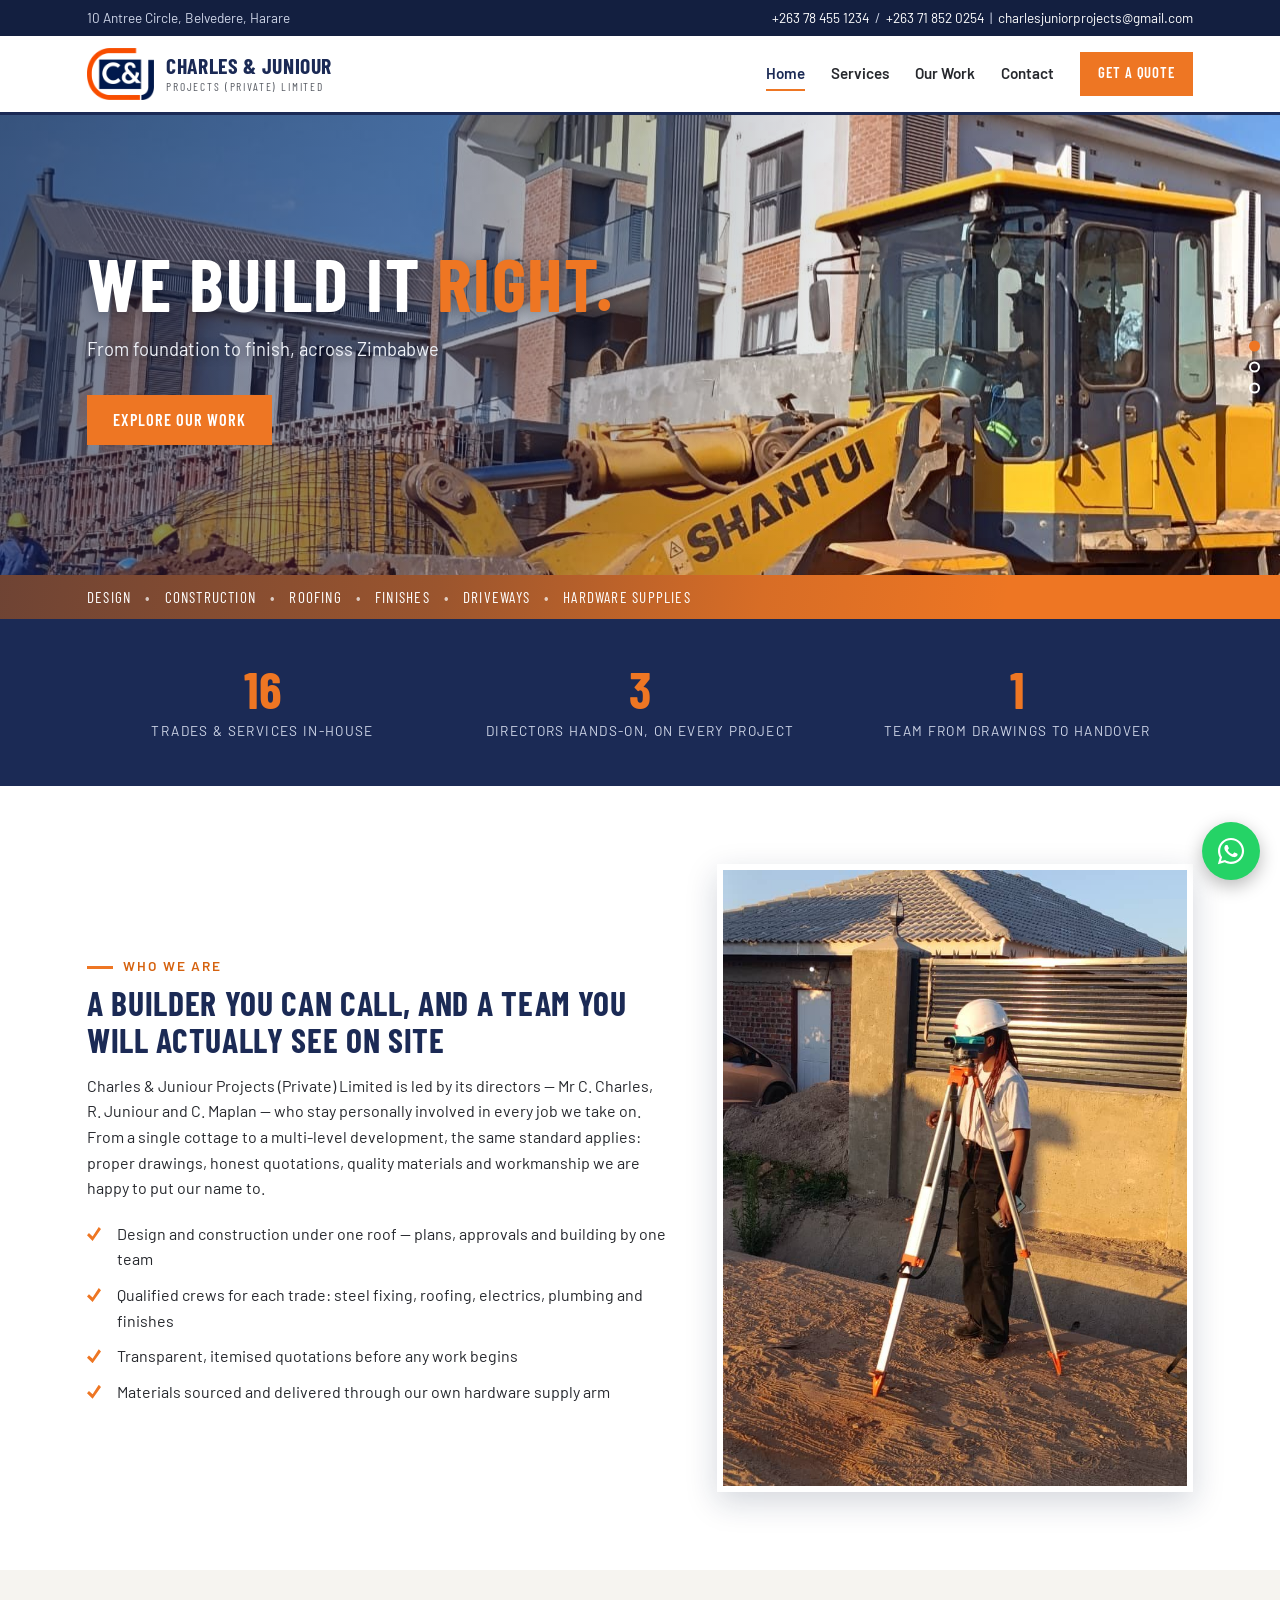
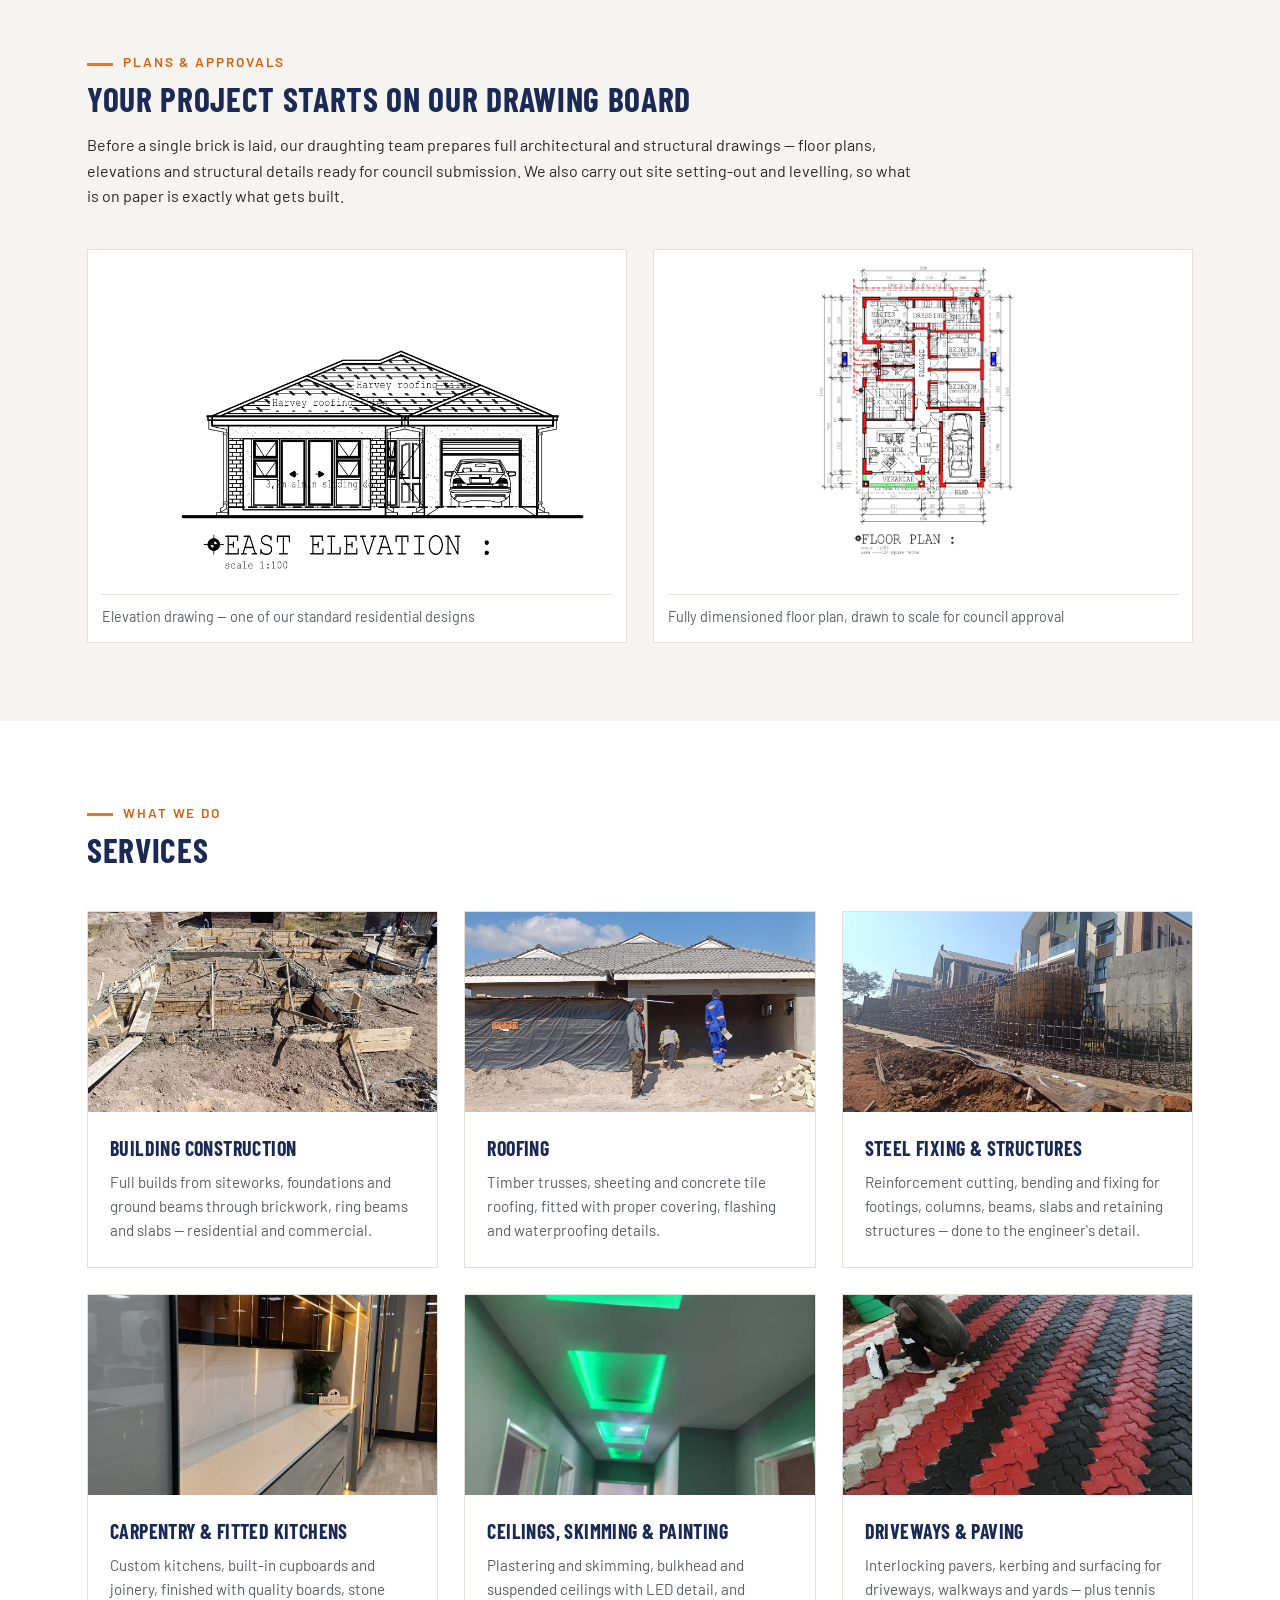
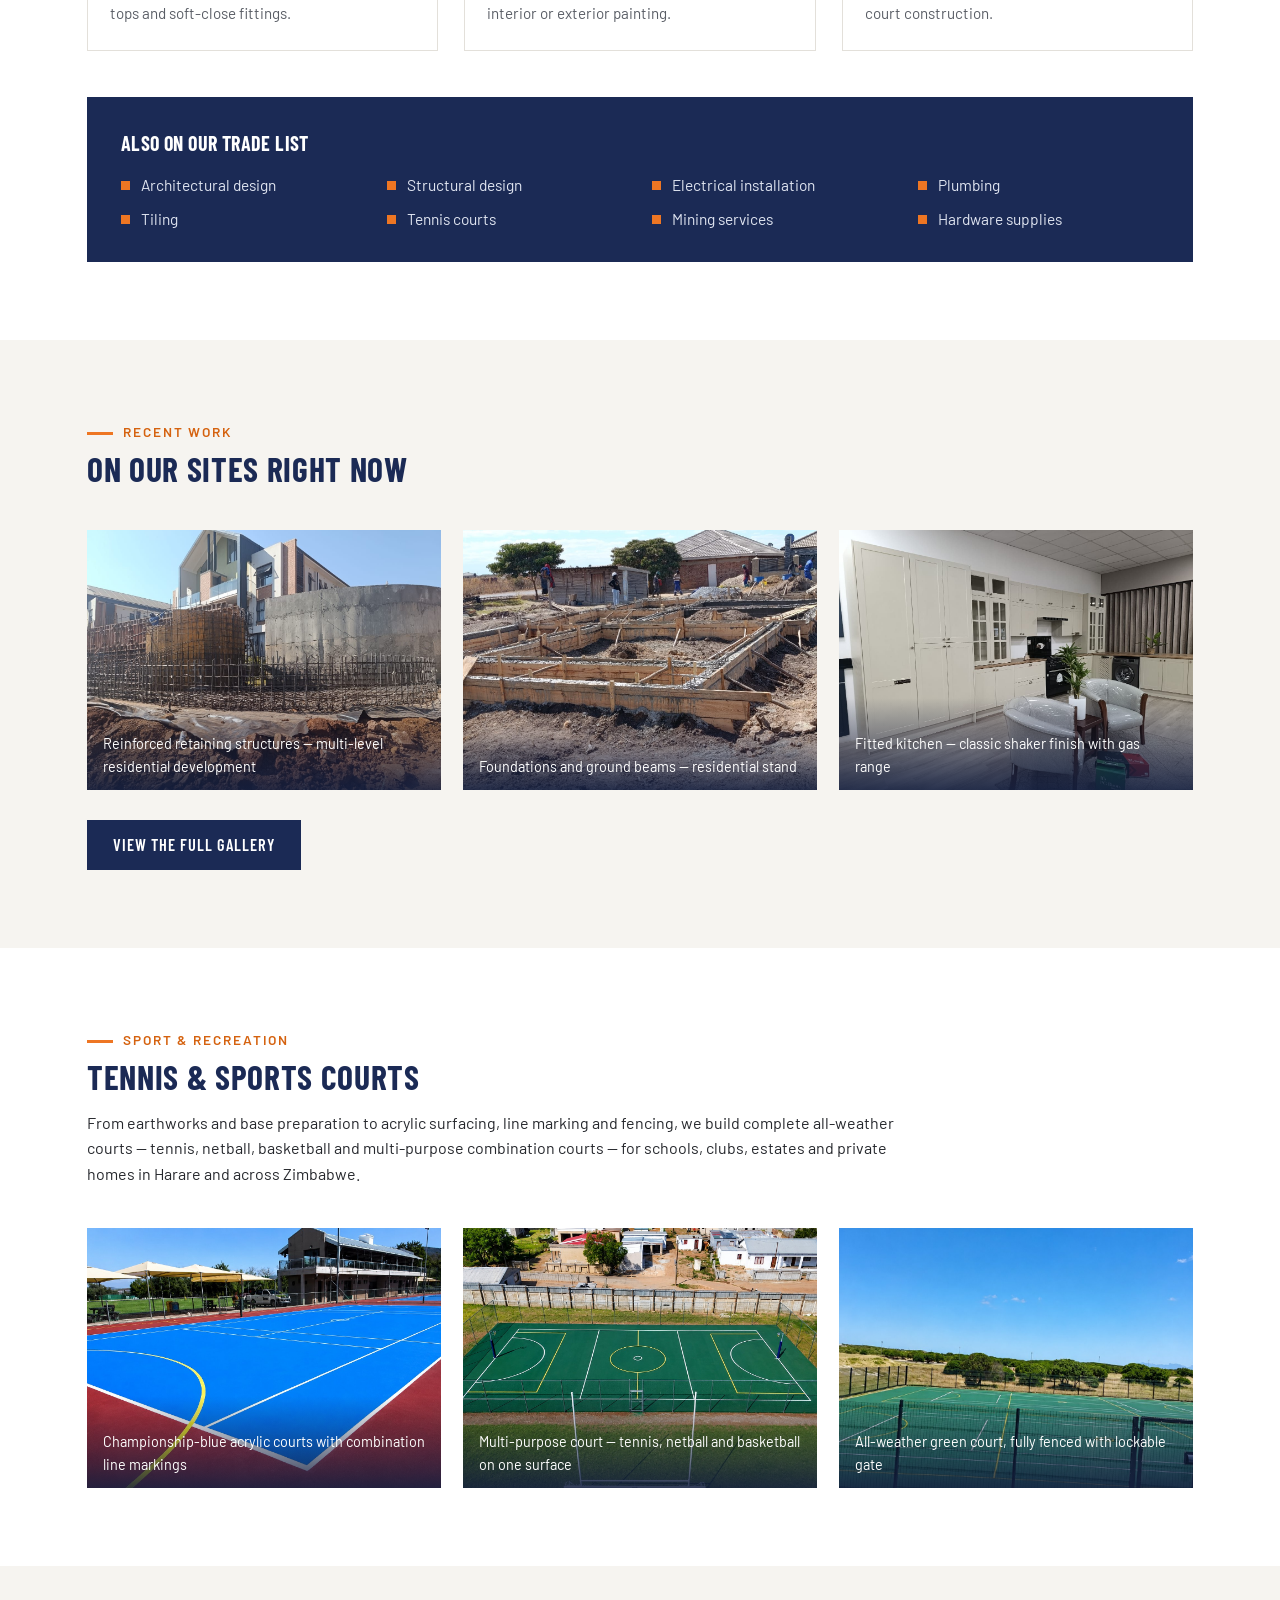
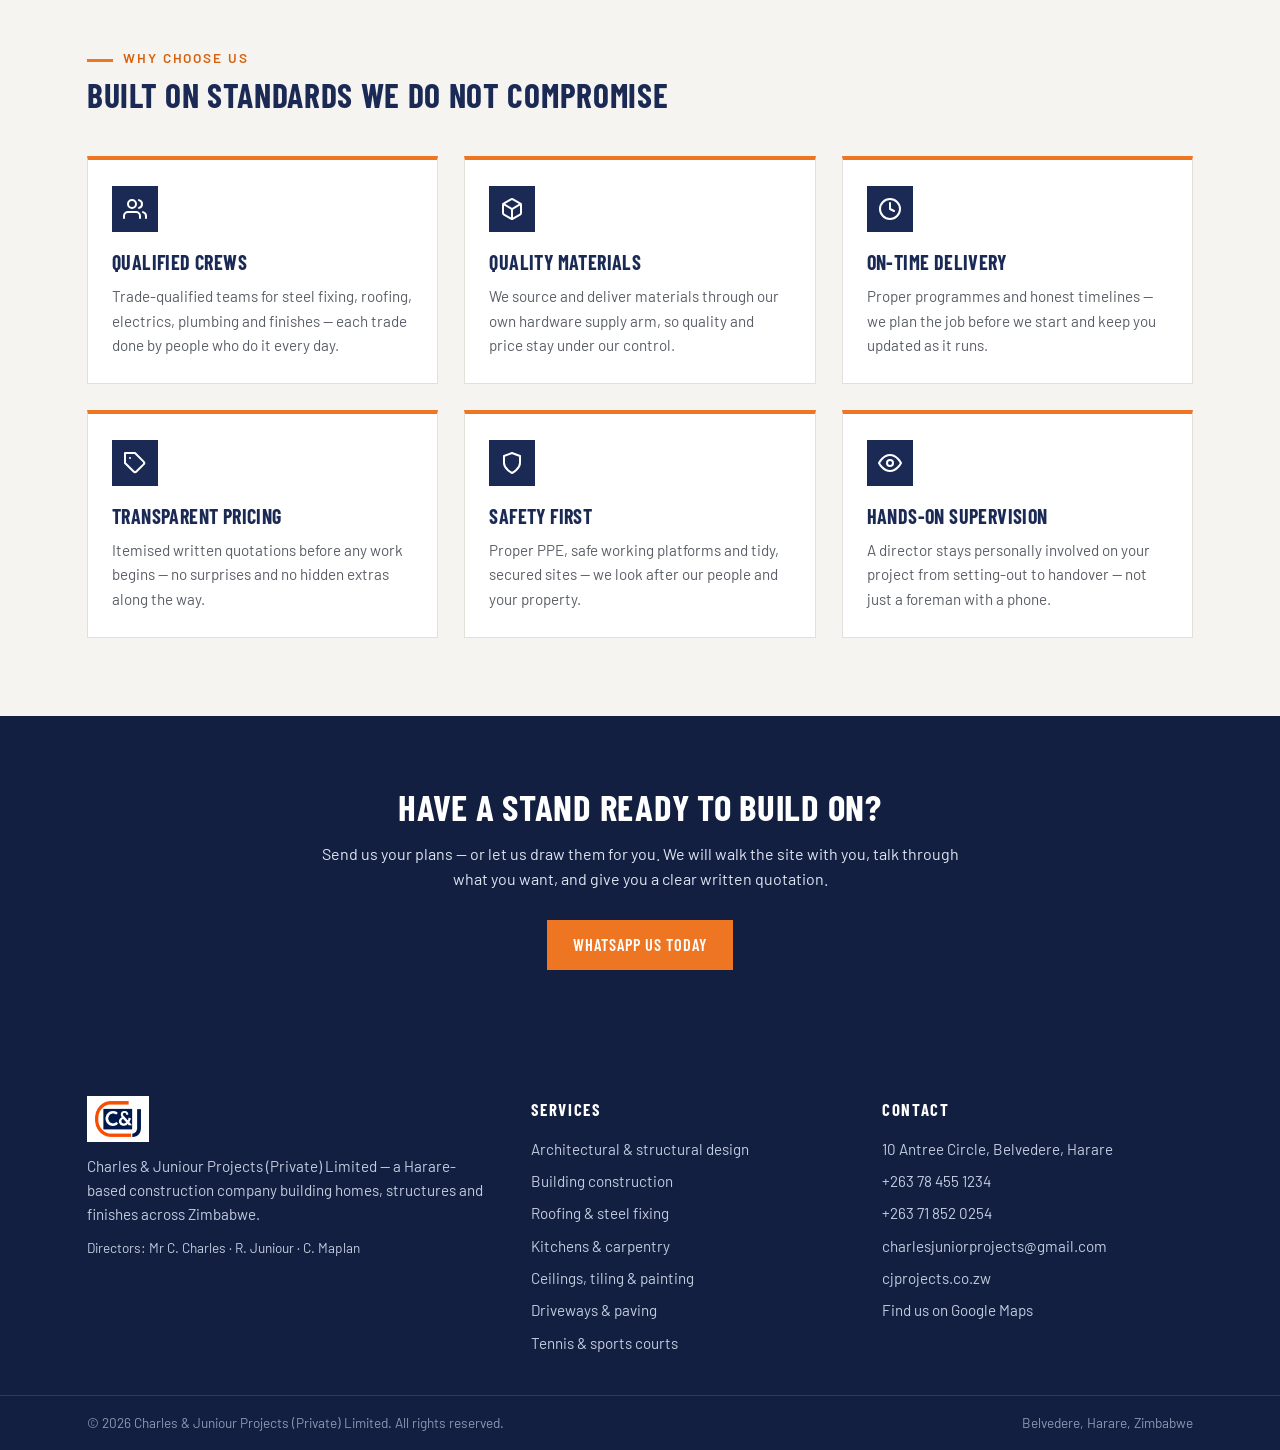
==== index.html @ 9cd9e240 "Slim down hero to Masimba-style layout Short bold headline, one tagline line and a single Explore bu" ====
<!DOCTYPE html>
<html lang="en">
<head>
<meta charset="UTF-8">
<meta name="viewport" content="width=device-width, initial-scale=1.0">
<title>Charles &amp; Juniour Projects (Pvt) Ltd | Construction Company in Harare, Zimbabwe</title>
<meta name="description" content="Charles & Juniour Projects (Private) Limited is a Harare-based construction company offering architectural & structural design, building construction, roofing, electrical, plumbing, carpentry, tiling, ceilings, driveways, tennis & sports court construction and hardware supplies across Zimbabwe.">
<link rel="icon" type="image/png" href="images/favicon.png">
<link rel="preconnect" href="https://fonts.googleapis.com">
<link rel="preconnect" href="https://fonts.gstatic.com" crossorigin>
<link href="https://fonts.googleapis.com/css2?family=Barlow:wght@400;500;600&family=Barlow+Condensed:wght@500;600;700&display=swap" rel="stylesheet">
<link rel="stylesheet" href="css/style.css">
</head>
<body>

<div class="topbar">
  <div class="wrap">
    <span class="adr">10 Antree Circle, Belvedere, Harare</span>
    <span>
      <a href="tel:+263784551234">+263 78 455 1234</a> &nbsp;/&nbsp;
      <a href="tel:+263718520254">+263 71 852 0254</a> &nbsp;|&nbsp;
      <a href="mailto:charlesjuniorprojects@gmail.com">charlesjuniorprojects@gmail.com</a>
    </span>
  </div>
</div>

<header class="site">
  <div class="wrap">
    <a class="brand" href="index.html">
      <img src="images/logo.png" alt="C&J Projects logo">
      <span class="name">
        <strong>Charles &amp; Juniour</strong>
        <small>Projects (Private) Limited</small>
      </span>
    </a>
    <button class="nav-toggle" aria-label="Open menu">&#9776;</button>
    <nav class="main">
      <a href="index.html" class="here">Home</a>
      <a href="index.html#services">Services</a>
      <a href="projects.html">Our Work</a>
      <a href="contact.html">Contact</a>
      <a class="btn solid" href="contact.html#quote">Get a Quote</a>
    </nav>
  </div>
</header>

<section class="hero">
  <div class="bg show" style="background-image:url('images/hero-site.jpg')"></div>
  <div class="bg" style="background-image:url('images/project-complex-2.jpg')"></div>
  <div class="bg" style="background-image:url('images/roofing-house.jpg')"></div>
  <div class="dots" aria-hidden="true"></div>
  <div class="wrap">
    <h1>We build it <em>right.</em></h1>
    <p class="lead">From foundation to finish, across Zimbabwe</p>
    <div class="actions">
      <a class="btn solid" href="projects.html">Explore Our Work</a>
    </div>
  </div>
  <div class="hero-strip">
    <div class="wrap">
      <span>Design</span><span>Construction</span><span>Roofing</span><span>Finishes</span><span>Driveways</span><span>Hardware Supplies</span>
    </div>
  </div>
</section>

<section class="stats">
  <div class="wrap">
    <div class="stat">
      <div class="num"><span data-count="16">0</span></div>
      <div class="lbl">Trades &amp; services in-house</div>
    </div>
    <div class="stat">
      <div class="num"><span data-count="3">0</span></div>
      <div class="lbl">Directors hands-on, on every project</div>
    </div>
    <div class="stat">
      <div class="num"><span data-count="1">0</span></div>
      <div class="lbl">Team from drawings to handover</div>
    </div>
  </div>
</section>

<section class="block" id="about">
  <div class="wrap two-col">
    <div>
      <span class="kicker">Who we are</span>
      <h2>A builder you can call, and a team you will actually see on site</h2>
      <p style="margin-top:14px">Charles &amp; Juniour Projects (Private) Limited is led by its directors —
      Mr C. Charles, R. Juniour and C. Maplan — who stay personally involved in every job we take on.
      From a single cottage to a multi-level development, the same standard applies: proper drawings,
      honest quotations, quality materials and workmanship we are happy to put our name to.</p>
      <ul class="checks">
        <li>Design and construction under one roof — plans, approvals and building by one team</li>
        <li>Qualified crews for each trade: steel fixing, roofing, electrics, plumbing and finishes</li>
        <li>Transparent, itemised quotations before any work begins</li>
        <li>Materials sourced and delivered through our own hardware supply arm</li>
      </ul>
    </div>
    <div class="pic">
      <img src="images/surveying.jpg" alt="Site setting-out and levelling with a dumpy level before construction begins">
    </div>
  </div>
</section>

<section class="block tint" id="design">
  <div class="wrap">
    <span class="kicker">Plans &amp; approvals</span>
    <h2>Your project starts on our drawing board</h2>
    <p style="max-width:52em;margin-top:14px">Before a single brick is laid, our draughting team prepares
    full architectural and structural drawings — floor plans, elevations and structural details ready
    for council submission. We also carry out site setting-out and levelling, so what is on paper is
    exactly what gets built.</p>
    <div class="drawings">
      <figure class="draw-card">
        <img src="images/drawing-elevation.png" alt="House elevation drawing by C&J Projects">
        <figcaption>Elevation drawing — one of our standard residential designs</figcaption>
      </figure>
      <figure class="draw-card">
        <img src="images/drawing-plan.png" alt="Dimensioned floor plan drawing by C&J Projects">
        <figcaption>Fully dimensioned floor plan, drawn to scale for council approval</figcaption>
      </figure>
    </div>
  </div>
</section>

<section class="block" id="services">
  <div class="wrap">
    <span class="kicker">What we do</span>
    <h2>Services</h2>
    <div class="svc-grid">
      <div class="svc">
        <img src="images/foundations-1.jpg" alt="Foundation formwork and ground beams on a residential stand">
        <div class="body">
          <h3>Building Construction</h3>
          <p>Full builds from siteworks, foundations and ground beams through brickwork, ring beams and slabs — residential and commercial.</p>
        </div>
      </div>
      <div class="svc">
        <img src="images/roofing-house.jpg" alt="Newly roofed house with concrete roof tiles">
        <div class="body">
          <h3>Roofing</h3>
          <p>Timber trusses, sheeting and concrete tile roofing, fitted with proper covering, flashing and waterproofing details.</p>
        </div>
      </div>
      <div class="svc">
        <img src="images/project-complex-1.jpg" alt="Reinforcement steel for retaining walls at a multi-level development">
        <div class="body">
          <h3>Steel Fixing &amp; Structures</h3>
          <p>Reinforcement cutting, bending and fixing for footings, columns, beams, slabs and retaining structures — done to the engineer's detail.</p>
        </div>
      </div>
      <div class="svc">
        <img src="images/kitchen-modern.jpg" alt="Modern fitted kitchen with stone countertops and LED lighting">
        <div class="body">
          <h3>Carpentry &amp; Fitted Kitchens</h3>
          <p>Custom kitchens, built-in cupboards and joinery, finished with quality boards, stone tops and soft-close fittings.</p>
        </div>
      </div>
      <div class="svc">
        <img src="images/ceiling-led.jpg" alt="Bulkhead ceiling with LED strip lighting">
        <div class="body">
          <h3>Ceilings, Skimming &amp; Painting</h3>
          <p>Plastering and skimming, bulkhead and suspended ceilings with LED detail, and interior or exterior painting.</p>
        </div>
      </div>
      <div class="svc">
        <img src="images/paving-driveway.jpg" alt="Interlocking paver driveway in red and charcoal">
        <div class="body">
          <h3>Driveways &amp; Paving</h3>
          <p>Interlocking pavers, kerbing and surfacing for driveways, walkways and yards — plus tennis court construction.</p>
        </div>
      </div>
    </div>

    <div class="trade-list">
      <h3>Also on our trade list</h3>
      <ul>
        <li>Architectural design</li>
        <li>Structural design</li>
        <li>Electrical installation</li>
        <li>Plumbing</li>
        <li>Tiling</li>
        <li>Tennis courts</li>
        <li>Mining services</li>
        <li>Hardware supplies</li>
      </ul>
    </div>
  </div>
</section>

<section class="block tint" id="work">
  <div class="wrap">
    <span class="kicker">Recent work</span>
    <h2>On our sites right now</h2>
    <div class="tiles">
      <figure class="tile">
        <img src="images/project-complex-2.jpg" alt="Reinforced structures at a multi-level residential development">
        <figcaption>Reinforced retaining structures — multi-level residential development</figcaption>
      </figure>
      <figure class="tile">
        <img src="images/foundations-2.jpg" alt="Foundation trenches and formwork on a housing stand">
        <figcaption>Foundations and ground beams — residential stand</figcaption>
      </figure>
      <figure class="tile">
        <img src="images/kitchen-classic.jpg" alt="Fitted kitchen in classic cream finish">
        <figcaption>Fitted kitchen — classic shaker finish with gas range</figcaption>
      </figure>
    </div>
    <p style="margin-top:30px"><a class="btn navy" href="projects.html">View the Full Gallery</a></p>
  </div>
</section>

<section class="block" id="courts">
  <div class="wrap">
    <span class="kicker">Sport &amp; recreation</span>
    <h2>Tennis &amp; Sports Courts</h2>
    <p style="max-width:52em;margin-top:14px">From earthworks and base preparation to acrylic surfacing,
    line marking and fencing, we build complete all-weather courts — tennis, netball, basketball and
    multi-purpose combination courts — for schools, clubs, estates and private homes in Harare and
    across Zimbabwe.</p>
    <div class="tiles">
      <figure class="tile">
        <img src="images/tennis-court-blue.jpg" alt="Blue acrylic tennis court with red surrounds and netball markings">
        <figcaption>Championship-blue acrylic courts with combination line markings</figcaption>
      </figure>
      <figure class="tile">
        <img src="images/tennis-court-aerial.jpg" alt="Aerial view of a fenced multi-purpose sports court">
        <figcaption>Multi-purpose court — tennis, netball and basketball on one surface</figcaption>
      </figure>
      <figure class="tile">
        <img src="images/tennis-court-fenced.jpg" alt="All-weather green sports court with perimeter fencing">
        <figcaption>All-weather green court, fully fenced with lockable gate</figcaption>
      </figure>
    </div>
  </div>
</section>

<section class="block tint" id="why">
  <div class="wrap">
    <span class="kicker">Why choose us</span>
    <h2>Built on standards we do not compromise</h2>
    <div class="why-grid">
      <div class="why">
        <div class="ico"><svg viewBox="0 0 24 24" aria-hidden="true"><path d="M17 21v-2a4 4 0 0 0-4-4H5a4 4 0 0 0-4 4v2"/><circle cx="9" cy="7" r="4"/><path d="M23 21v-2a4 4 0 0 0-3-3.87"/><path d="M16 3.13a4 4 0 0 1 0 7.75"/></svg></div>
        <h3>Qualified Crews</h3>
        <p>Trade-qualified teams for steel fixing, roofing, electrics, plumbing and finishes — each trade done by people who do it every day.</p>
      </div>
      <div class="why">
        <div class="ico"><svg viewBox="0 0 24 24" aria-hidden="true"><path d="M21 16V8a2 2 0 0 0-1-1.73l-7-4a2 2 0 0 0-2 0l-7 4A2 2 0 0 0 3 8v8a2 2 0 0 0 1 1.73l7 4a2 2 0 0 0 2 0l7-4A2 2 0 0 0 21 16z"/><polyline points="3.27 6.96 12 12.01 20.73 6.96"/><line x1="12" y1="22.08" x2="12" y2="12"/></svg></div>
        <h3>Quality Materials</h3>
        <p>We source and deliver materials through our own hardware supply arm, so quality and price stay under our control.</p>
      </div>
      <div class="why">
        <div class="ico"><svg viewBox="0 0 24 24" aria-hidden="true"><circle cx="12" cy="12" r="10"/><polyline points="12 6 12 12 16 14"/></svg></div>
        <h3>On-Time Delivery</h3>
        <p>Proper programmes and honest timelines — we plan the job before we start and keep you updated as it runs.</p>
      </div>
      <div class="why">
        <div class="ico"><svg viewBox="0 0 24 24" aria-hidden="true"><path d="M20.59 13.41l-7.17 7.17a2 2 0 0 1-2.83 0L2 12V2h10l8.59 8.59a2 2 0 0 1 0 2.82z"/><line x1="7" y1="7" x2="7.01" y2="7"/></svg></div>
        <h3>Transparent Pricing</h3>
        <p>Itemised written quotations before any work begins — no surprises and no hidden extras along the way.</p>
      </div>
      <div class="why">
        <div class="ico"><svg viewBox="0 0 24 24" aria-hidden="true"><path d="M12 22s8-4 8-10V5l-8-3-8 3v7c0 6 8 10 8 10z"/></svg></div>
        <h3>Safety First</h3>
        <p>Proper PPE, safe working platforms and tidy, secured sites — we look after our people and your property.</p>
      </div>
      <div class="why">
        <div class="ico"><svg viewBox="0 0 24 24" aria-hidden="true"><path d="M1 12s4-8 11-8 11 8 11 8-4 8-11 8-11-8-11-8z"/><circle cx="12" cy="12" r="3"/></svg></div>
        <h3>Hands-On Supervision</h3>
        <p>A director stays personally involved on your project from setting-out to handover — not just a foreman with a phone.</p>
      </div>
    </div>
  </div>
</section>

<section class="cta-band">
  <div class="wrap">
    <h2>Have a stand ready to build on?</h2>
    <p>Send us your plans — or let us draw them for you. We will walk the site with you,
    talk through what you want, and give you a clear written quotation.</p>
    <a class="btn solid" href="https://wa.me/263784551234?text=Hi%20C%26J%20Projects%2C%20I%20would%20like%20a%20quotation."
       target="_blank" rel="noopener">WhatsApp Us Today</a>
  </div>
</section>

<footer class="site">
  <div class="wrap foot-grid">
    <div class="foot-brand">
      <img src="images/logo.png" alt="C&J Projects logo">
      <p>Charles &amp; Juniour Projects (Private) Limited — a Harare-based construction
      company building homes, structures and finishes across Zimbabwe.</p>
      <p style="margin-top:10px;font-size:.85rem">Directors: Mr C. Charles &middot; R. Juniour &middot; C. Maplan</p>
    </div>
    <div>
      <h3>Services</h3>
      <ul>
        <li><a href="index.html#design">Architectural &amp; structural design</a></li>
        <li><a href="index.html#services">Building construction</a></li>
        <li><a href="index.html#services">Roofing &amp; steel fixing</a></li>
        <li><a href="index.html#services">Kitchens &amp; carpentry</a></li>
        <li><a href="index.html#services">Ceilings, tiling &amp; painting</a></li>
        <li><a href="index.html#services">Driveways &amp; paving</a></li>
        <li><a href="index.html#courts">Tennis &amp; sports courts</a></li>
      </ul>
    </div>
    <div>
      <h3>Contact</h3>
      <ul>
        <li>10 Antree Circle, Belvedere, Harare</li>
        <li><a href="tel:+263784551234">+263 78 455 1234</a></li>
        <li><a href="tel:+263718520254">+263 71 852 0254</a></li>
        <li><a href="mailto:charlesjuniorprojects@gmail.com">charlesjuniorprojects@gmail.com</a></li>
        <li><a href="https://cjprojects.co.zw">cjprojects.co.zw</a></li>
        <li><a href="https://maps.google.com/?q=10+Antree+Circle,+Belvedere,+Harare,+Zimbabwe" target="_blank" rel="noopener">Find us on Google Maps</a></li>
      </ul>
    </div>
  </div>
  <div class="foot-bottom">
    <div class="wrap">
      <span>&copy; <span id="year"></span> Charles &amp; Juniour Projects (Private) Limited. All rights reserved.</span>
      <span>Belvedere, Harare, Zimbabwe</span>
    </div>
  </div>
</footer>

<a class="wa-float" href="https://wa.me/263784551234?text=Hi%20C%26J%20Projects%2C%20I%20would%20like%20a%20quotation."
   target="_blank" rel="noopener" aria-label="Chat with us on WhatsApp">
  <svg viewBox="0 0 448 512" aria-hidden="true"><path d="M380.9 97.1C339 55.1 283.2 32 223.9 32c-122.4 0-222 99.6-222 222 0 39.1 10.2 77.3 29.6 111L0 480l117.7-30.9c32.4 17.7 68.9 27 106.1 27h.1c122.3 0 224.1-99.6 224.1-222 0-59.3-25.2-115-67.1-157zm-157 341.6c-33.2 0-65.7-8.9-94-25.7l-6.7-4-69.8 18.3L72 359.2l-4.4-7c-18.5-29.4-28.2-63.3-28.2-98.2 0-101.7 82.8-184.5 184.6-184.5 49.3 0 95.6 19.2 130.4 54.1 34.8 34.9 56.2 81.2 56.1 130.5 0 101.8-84.9 184.6-186.6 184.6zm101.2-138.2c-5.5-2.8-32.8-16.2-37.9-18-5.1-1.9-8.8-2.8-12.5 2.8-3.7 5.6-14.3 18-17.6 21.8-3.2 3.7-6.5 4.2-12 1.4-32.6-16.3-54-29.1-75.5-66-5.7-9.8 5.7-9.1 16.3-30.3 1.8-3.7.9-6.9-.5-9.7-1.4-2.8-12.5-30.1-17.1-41.2-4.5-10.8-9.1-9.3-12.5-9.5-3.2-.2-6.9-.2-10.6-.2-3.7 0-9.7 1.4-14.8 6.9-5.1 5.6-19.4 19-19.4 46.3 0 27.3 19.9 53.7 22.6 57.4 2.8 3.7 39.1 59.7 94.8 83.8 35.2 15.2 49 16.5 66.6 13.9 10.7-1.6 32.8-13.4 37.4-26.4 4.6-13 4.6-24.1 3.2-26.4-1.3-2.5-5-3.9-10.5-6.6z"/></svg>
</a>

<script src="js/main.js"></script>
</body>
</html>
---- css/style.css ----
/* Charles & Juniour Projects (Pvt) Ltd — cjprojects.co.zw */

:root {
  --navy: #1b2a55;
  --navy-dark: #131f40;
  --orange: #ee7623;
  --orange-dark: #d5620f;
  --paper: #f6f4f0;
  --ink: #26282d;
  --ink-soft: #5a5e66;
  --line: #e3e0da;
}

* { margin: 0; padding: 0; box-sizing: border-box; }

html { scroll-behavior: smooth; }

body {
  font-family: "Barlow", "Segoe UI", Arial, sans-serif;
  color: var(--ink);
  background: #fff;
  line-height: 1.6;
}

img { max-width: 100%; display: block; }

a { color: inherit; }

.wrap {
  max-width: 1150px;
  margin: 0 auto;
  padding: 0 22px;
}

h1, h2, h3, .btn {
  font-family: "Barlow Condensed", "Barlow", "Arial Narrow", sans-serif;
  text-transform: uppercase;
  letter-spacing: .02em;
}

h2 { font-size: 2.1rem; color: var(--navy); line-height: 1.1; }
h3 { font-size: 1.25rem; color: var(--navy); }

.kicker {
  display: inline-block;
  font-size: .85rem;
  font-weight: 600;
  letter-spacing: .14em;
  text-transform: uppercase;
  color: var(--orange-dark);
  margin-bottom: .5rem;
}

.kicker::before {
  content: "";
  display: inline-block;
  width: 26px;
  height: 3px;
  background: var(--orange);
  margin-right: 10px;
  vertical-align: middle;
}

/* ---------- top bar ---------- */
.topbar {
  background: var(--navy-dark);
  color: #cfd6e8;
  font-size: .85rem;
  padding: 7px 0;
}

.topbar .wrap {
  display: flex;
  flex-wrap: wrap;
  gap: 6px 26px;
  justify-content: space-between;
}

.topbar a { color: #fff; text-decoration: none; }
.topbar a:hover { color: var(--orange); }
.topbar span { white-space: nowrap; }

/* ---------- header ---------- */
header.site {
  background: #fff;
  border-bottom: 3px solid var(--navy);
  position: sticky;
  top: 0;
  z-index: 50;
}

header.site .wrap {
  display: flex;
  align-items: center;
  gap: 18px;
  padding-top: 12px;
  padding-bottom: 12px;
}

.brand {
  display: flex;
  align-items: center;
  gap: 12px;
  text-decoration: none;
  margin-right: auto;
}

.brand img { height: 52px; width: auto; }

.brand .name {
  font-family: "Barlow Condensed", sans-serif;
  line-height: 1.05;
}

.brand .name strong {
  display: block;
  font-size: 1.35rem;
  letter-spacing: .03em;
  color: var(--navy);
  text-transform: uppercase;
}

.brand .name small {
  font-size: .72rem;
  letter-spacing: .16em;
  color: var(--ink-soft);
  text-transform: uppercase;
}

nav.main { display: flex; align-items: center; gap: 26px; }

nav.main a {
  text-decoration: none;
  font-weight: 600;
  font-size: .95rem;
  color: var(--ink);
  padding: 4px 0;
  border-bottom: 2px solid transparent;
}

nav.main a:hover, nav.main a.here {
  color: var(--navy);
  border-bottom-color: var(--orange);
}

.nav-toggle {
  display: none;
  background: none;
  border: 2px solid var(--navy);
  border-radius: 4px;
  padding: 6px 10px;
  font-size: 1.1rem;
  color: var(--navy);
  cursor: pointer;
}

/* ---------- buttons ---------- */
.btn {
  display: inline-block;
  padding: 12px 26px;
  font-size: 1.02rem;
  font-weight: 600;
  letter-spacing: .06em;
  text-decoration: none;
  border: none;
  cursor: pointer;
}

.btn.solid { background: var(--orange); color: #fff; }
.btn.solid:hover { background: var(--orange-dark); }

.btn.ghost {
  background: transparent;
  color: #fff;
  border: 2px solid rgba(255, 255, 255, .75);
}

.btn.ghost:hover { border-color: var(--orange); color: var(--orange); }

.btn.navy { background: var(--navy); color: #fff; }
.btn.navy:hover { background: var(--navy-dark); }

nav.main .btn { padding: 9px 18px; font-size: .92rem; }

/* ---------- hero ---------- */
.hero {
  position: relative;
  color: #fff;
  background: var(--navy-dark);
}

.hero .bg {
  position: absolute;
  inset: 0;
  background-size: cover;
  background-position: center 35%;
  opacity: 0;
  transition: opacity 1.2s ease;
}

.hero .bg.show { opacity: 1; }

/* light diagonal shade behind the text only — photos stay bright and clear */
.hero::after {
  content: "";
  position: absolute;
  inset: 0;
  background: linear-gradient(100deg,
    rgba(19, 31, 64, .62) 0%,
    rgba(19, 31, 64, .38) 38%,
    rgba(19, 31, 64, .1) 62%,
    rgba(19, 31, 64, 0) 80%);
  z-index: 1;
}

.hero .wrap { z-index: 2; }

.hero .dots {
  position: absolute;
  right: 20px;
  top: 50%;
  transform: translateY(-50%);
  display: flex;
  flex-direction: column;
  gap: 10px;
  z-index: 2;
}

.hero .dots button {
  width: 11px;
  height: 11px;
  border-radius: 50%;
  border: 2px solid #fff;
  background: transparent;
  cursor: pointer;
  padding: 0;
}

.hero .dots button.on { background: var(--orange); border-color: var(--orange); }

.hero .wrap {
  position: relative;
  padding-top: 130px;
  padding-bottom: 130px;
  max-width: 1150px;
}

.hero h1 {
  font-size: clamp(2.9rem, 6.5vw, 4.6rem);
  line-height: 1.04;
  max-width: 11em;
  text-shadow: 0 2px 14px rgba(10, 15, 30, .45);
}

.hero h1 em {
  font-style: normal;
  color: var(--orange);
}

.hero p.lead {
  margin: 14px 0 30px;
  max-width: 34em;
  font-size: 1.15rem;
  color: #eef1f8;
  text-shadow: 0 1px 10px rgba(10, 15, 30, .55);
}

.hero .actions { display: flex; flex-wrap: wrap; gap: 14px; }

.hero-strip {
  position: relative;
  background: var(--orange);
  color: #fff;
  font-family: "Barlow Condensed", sans-serif;
  text-transform: uppercase;
  letter-spacing: .08em;
  font-size: .95rem;
}

.hero-strip .wrap {
  display: flex;
  flex-wrap: wrap;
  gap: 4px 0;
  padding-top: 10px;
  padding-bottom: 10px;
}

.hero-strip span { white-space: nowrap; }

.hero-strip span + span::before {
  content: "•";
  margin: 0 14px;
  opacity: .7;
}

/* ---------- sections ---------- */
section.block { padding: 78px 0; }
section.block.tint { background: var(--paper); }

.two-col {
  display: grid;
  grid-template-columns: 1.1fr .9fr;
  gap: 48px;
  align-items: center;
}

.two-col .pic img {
  width: 100%;
  height: 100%;
  object-fit: cover;
  border: 6px solid #fff;
  box-shadow: 0 10px 30px rgba(19, 31, 64, .18);
}

.checks {
  list-style: none;
  margin-top: 20px;
  display: grid;
  gap: 10px;
}

.checks li { padding-left: 30px; position: relative; }

.checks li::before {
  content: "";
  position: absolute;
  left: 0;
  top: .38em;
  width: 14px;
  height: 14px;
  background: var(--orange);
  clip-path: polygon(14% 44%, 0 60%, 40% 100%, 100% 16%, 84% 0, 40% 68%);
}

/* stats band */
.stats {
  background: var(--navy);
  color: #fff;
  padding: 44px 0;
}

.stats .wrap {
  display: grid;
  grid-template-columns: repeat(3, 1fr);
  gap: 26px;
  text-align: center;
}

.stat .num {
  font-family: "Barlow Condensed", sans-serif;
  font-size: 3.2rem;
  font-weight: 700;
  color: var(--orange);
  line-height: 1;
}

.stat .lbl {
  margin-top: 6px;
  text-transform: uppercase;
  letter-spacing: .1em;
  font-size: .85rem;
  color: #cfd6e8;
}

/* FAQ */
.faq { max-width: 760px; margin-top: 36px; }

.faq details {
  background: #fff;
  border: 1px solid var(--line);
  border-left: 4px solid var(--orange);
  margin-bottom: 12px;
  padding: 16px 20px;
}

.faq summary {
  font-family: "Barlow Condensed", sans-serif;
  font-size: 1.15rem;
  font-weight: 600;
  text-transform: uppercase;
  letter-spacing: .03em;
  color: var(--navy);
  cursor: pointer;
}

.faq details p { margin-top: 10px; color: var(--ink-soft); }

/* design / drawings */
.drawings {
  display: grid;
  grid-template-columns: 1fr 1fr;
  gap: 26px;
  margin-top: 40px;
  align-items: start;
}

.draw-card {
  background: #fff;
  border: 1px solid var(--line);
  padding: 14px;
}

.draw-card img { width: 100%; height: 320px; object-fit: contain; }

.draw-card figcaption {
  padding-top: 10px;
  font-size: .9rem;
  color: var(--ink-soft);
  border-top: 1px solid var(--line);
  margin-top: 10px;
}

/* services */
.svc-grid {
  display: grid;
  grid-template-columns: repeat(3, 1fr);
  gap: 26px;
  margin-top: 42px;
}

.svc {
  background: #fff;
  border: 1px solid var(--line);
  display: flex;
  flex-direction: column;
}

.svc img { height: 200px; object-fit: cover; width: 100%; }

.svc .body { padding: 20px 22px 24px; }

.svc p { font-size: .95rem; color: var(--ink-soft); margin-top: 6px; }

.trade-list {
  margin-top: 46px;
  background: var(--navy);
  color: #fff;
  padding: 30px 34px;
}

.trade-list h3 { color: #fff; margin-bottom: 14px; }

.trade-list ul {
  list-style: none;
  display: grid;
  grid-template-columns: repeat(4, 1fr);
  gap: 10px 24px;
  font-size: .97rem;
}

.trade-list li { padding-left: 20px; position: relative; color: #dfe4f0; }

.trade-list li::before {
  content: "";
  position: absolute;
  left: 0;
  top: .52em;
  width: 9px;
  height: 9px;
  background: var(--orange);
}

/* project tiles */
.tiles {
  display: grid;
  grid-template-columns: repeat(3, 1fr);
  gap: 22px;
  margin-top: 42px;
}

.tile {
  position: relative;
  overflow: hidden;
  border: none;
  padding: 0;
  background: var(--navy);
  cursor: pointer;
}

.tile img {
  width: 100%;
  height: 260px;
  object-fit: cover;
  transition: transform .35s ease, opacity .35s ease;
}

.tile:hover img { transform: scale(1.05); opacity: .82; }

.tile figcaption, .tile .cap {
  position: absolute;
  left: 0;
  right: 0;
  bottom: 0;
  padding: 34px 16px 12px;
  background: linear-gradient(transparent, rgba(19, 31, 64, .88));
  color: #fff;
  font-size: .9rem;
  text-align: left;
}

/* filter buttons */
.filters {
  display: flex;
  flex-wrap: wrap;
  gap: 10px;
  margin-top: 30px;
}

.filters button {
  font-family: "Barlow Condensed", sans-serif;
  text-transform: uppercase;
  letter-spacing: .06em;
  font-size: .95rem;
  font-weight: 600;
  padding: 8px 18px;
  background: #fff;
  color: var(--navy);
  border: 1px solid var(--line);
  cursor: pointer;
}

.filters button:hover { border-color: var(--orange); color: var(--orange-dark); }

.filters button.on {
  background: var(--navy);
  color: #fff;
  border-color: var(--navy);
}

/* why choose us */
.why-grid {
  display: grid;
  grid-template-columns: repeat(3, 1fr);
  gap: 26px;
  margin-top: 42px;
}

.why {
  background: #fff;
  border: 1px solid var(--line);
  border-top: 4px solid var(--orange);
  padding: 26px 24px;
}

.why .ico {
  width: 46px;
  height: 46px;
  background: var(--navy);
  display: flex;
  align-items: center;
  justify-content: center;
  margin-bottom: 14px;
}

.why .ico svg {
  width: 24px;
  height: 24px;
  stroke: #fff;
  fill: none;
  stroke-width: 2;
  stroke-linecap: round;
  stroke-linejoin: round;
}

.why p { font-size: .95rem; color: var(--ink-soft); margin-top: 6px; }

/* floating WhatsApp button */
.wa-float {
  position: fixed;
  right: 20px;
  bottom: 20px;
  width: 58px;
  height: 58px;
  border-radius: 50%;
  background: #25d366;
  display: flex;
  align-items: center;
  justify-content: center;
  box-shadow: 0 6px 18px rgba(0, 0, 0, .28);
  z-index: 90;
  transition: transform .2s ease, box-shadow .2s ease;
}

.wa-float:hover { transform: scale(1.08); box-shadow: 0 8px 22px rgba(0, 0, 0, .34); }

.wa-float svg { width: 30px; height: 30px; fill: #fff; }

/* CTA band */
.cta-band {
  background: linear-gradient(rgba(19, 31, 64, .85), rgba(19, 31, 64, .85)) center/cover;
  background-color: var(--navy-dark);
  color: #fff;
  text-align: center;
  padding: 70px 0;
}

.cta-band h2 { color: #fff; font-size: 2.3rem; }

.cta-band p { max-width: 40em; margin: 14px auto 28px; color: #dfe4f0; }

/* ---------- contact page ---------- */
.contact-grid {
  display: grid;
  grid-template-columns: repeat(3, 1fr);
  gap: 22px;
  margin-top: 40px;
}

.c-card {
  background: #fff;
  border: 1px solid var(--line);
  border-top: 4px solid var(--orange);
  padding: 24px;
}

.c-card p { margin-top: 6px; color: var(--ink-soft); font-size: .96rem; }

.c-card a { color: var(--navy); font-weight: 600; text-decoration: none; }
.c-card a:hover { color: var(--orange-dark); }

.contact-split {
  display: grid;
  grid-template-columns: 1fr 1fr;
  gap: 40px;
  margin-top: 50px;
  align-items: start;
}

.map-box iframe {
  width: 100%;
  height: 100%;
  min-height: 420px;
  border: 0;
  filter: saturate(.9);
}

form.quote {
  background: #fff;
  border: 1px solid var(--line);
  padding: 28px;
}

form.quote label {
  display: block;
  font-weight: 600;
  font-size: .92rem;
  margin: 16px 0 5px;
  color: var(--navy);
}

form.quote input, form.quote select, form.quote textarea {
  width: 100%;
  padding: 11px 12px;
  border: 1px solid #cfcac2;
  font: inherit;
  background: var(--paper);
}

form.quote input:focus, form.quote select:focus, form.quote textarea:focus {
  outline: 2px solid var(--orange);
  border-color: var(--orange);
}

form.quote .btn { margin-top: 22px; width: 100%; }

form.quote .note { font-size: .85rem; color: var(--ink-soft); margin-top: 10px; }

/* ---------- footer ---------- */
footer.site {
  background: var(--navy-dark);
  color: #c3cbde;
  padding: 56px 0 0;
  font-size: .95rem;
}

.foot-grid {
  display: grid;
  grid-template-columns: 1.3fr 1fr 1fr;
  gap: 40px;
  padding-bottom: 40px;
}

footer.site h3 {
  color: #fff;
  font-size: 1.05rem;
  letter-spacing: .1em;
  margin-bottom: 14px;
}

footer.site a { color: #c3cbde; text-decoration: none; }
footer.site a:hover { color: var(--orange); }

footer.site ul { list-style: none; display: grid; gap: 8px; }

.foot-brand img { height: 46px; margin-bottom: 12px; background: #fff; padding: 5px 8px; }

.foot-bottom {
  border-top: 1px solid rgba(255, 255, 255, .12);
  padding: 16px 0;
  font-size: .85rem;
  color: #8d97b0;
}

.foot-bottom .wrap {
  display: flex;
  flex-wrap: wrap;
  gap: 6px 20px;
  justify-content: space-between;
}

/* ---------- lightbox ---------- */
.lightbox {
  position: fixed;
  inset: 0;
  background: rgba(10, 15, 30, .92);
  display: none;
  align-items: center;
  justify-content: center;
  z-index: 100;
  padding: 30px;
  flex-direction: column;
  gap: 14px;
}

.lightbox.open { display: flex; }

.lightbox img {
  max-height: 82vh;
  max-width: 92vw;
  border: 4px solid #fff;
}

.lightbox .lb-cap { color: #dfe4f0; font-size: .95rem; }

.lightbox .lb-close {
  position: absolute;
  top: 18px;
  right: 24px;
  background: none;
  border: none;
  color: #fff;
  font-size: 2.2rem;
  cursor: pointer;
  line-height: 1;
}

/* page banner (inner pages) */
.page-banner {
  background: var(--navy);
  color: #fff;
  padding: 54px 0;
  position: relative;
  overflow: hidden;
}

.page-banner::after {
  content: "";
  position: absolute;
  right: -60px;
  top: -40px;
  width: 260px;
  height: 260px;
  border: 26px solid rgba(238, 118, 35, .25);
  transform: rotate(12deg);
}

.page-banner h1 { font-size: 2.6rem; }

.page-banner p { color: #cfd6e8; max-width: 46em; margin-top: 8px; }

/* ---------- responsive ---------- */
@media (max-width: 940px) {
  .svc-grid, .tiles, .contact-grid, .why-grid { grid-template-columns: repeat(2, 1fr); }
  .trade-list ul { grid-template-columns: repeat(2, 1fr); }
  .two-col, .drawings, .contact-split, .foot-grid { grid-template-columns: 1fr; }
  .two-col .pic { order: -1; }
}

@media (max-width: 700px) {
  nav.main {
    display: none;
    position: absolute;
    top: 100%;
    left: 0;
    right: 0;
    background: #fff;
    flex-direction: column;
    align-items: flex-start;
    padding: 18px 22px 24px;
    gap: 16px;
    border-bottom: 3px solid var(--navy);
    box-shadow: 0 12px 24px rgba(0, 0, 0, .12);
  }
  nav.main.open { display: flex; }
  .nav-toggle { display: block; }
  .svc-grid, .tiles, .contact-grid, .why-grid { grid-template-columns: 1fr; }
  .stats .wrap { grid-template-columns: 1fr; gap: 30px; }
  .hero .wrap { padding-top: 64px; padding-bottom: 64px; }
  .topbar .adr { display: none; }
}
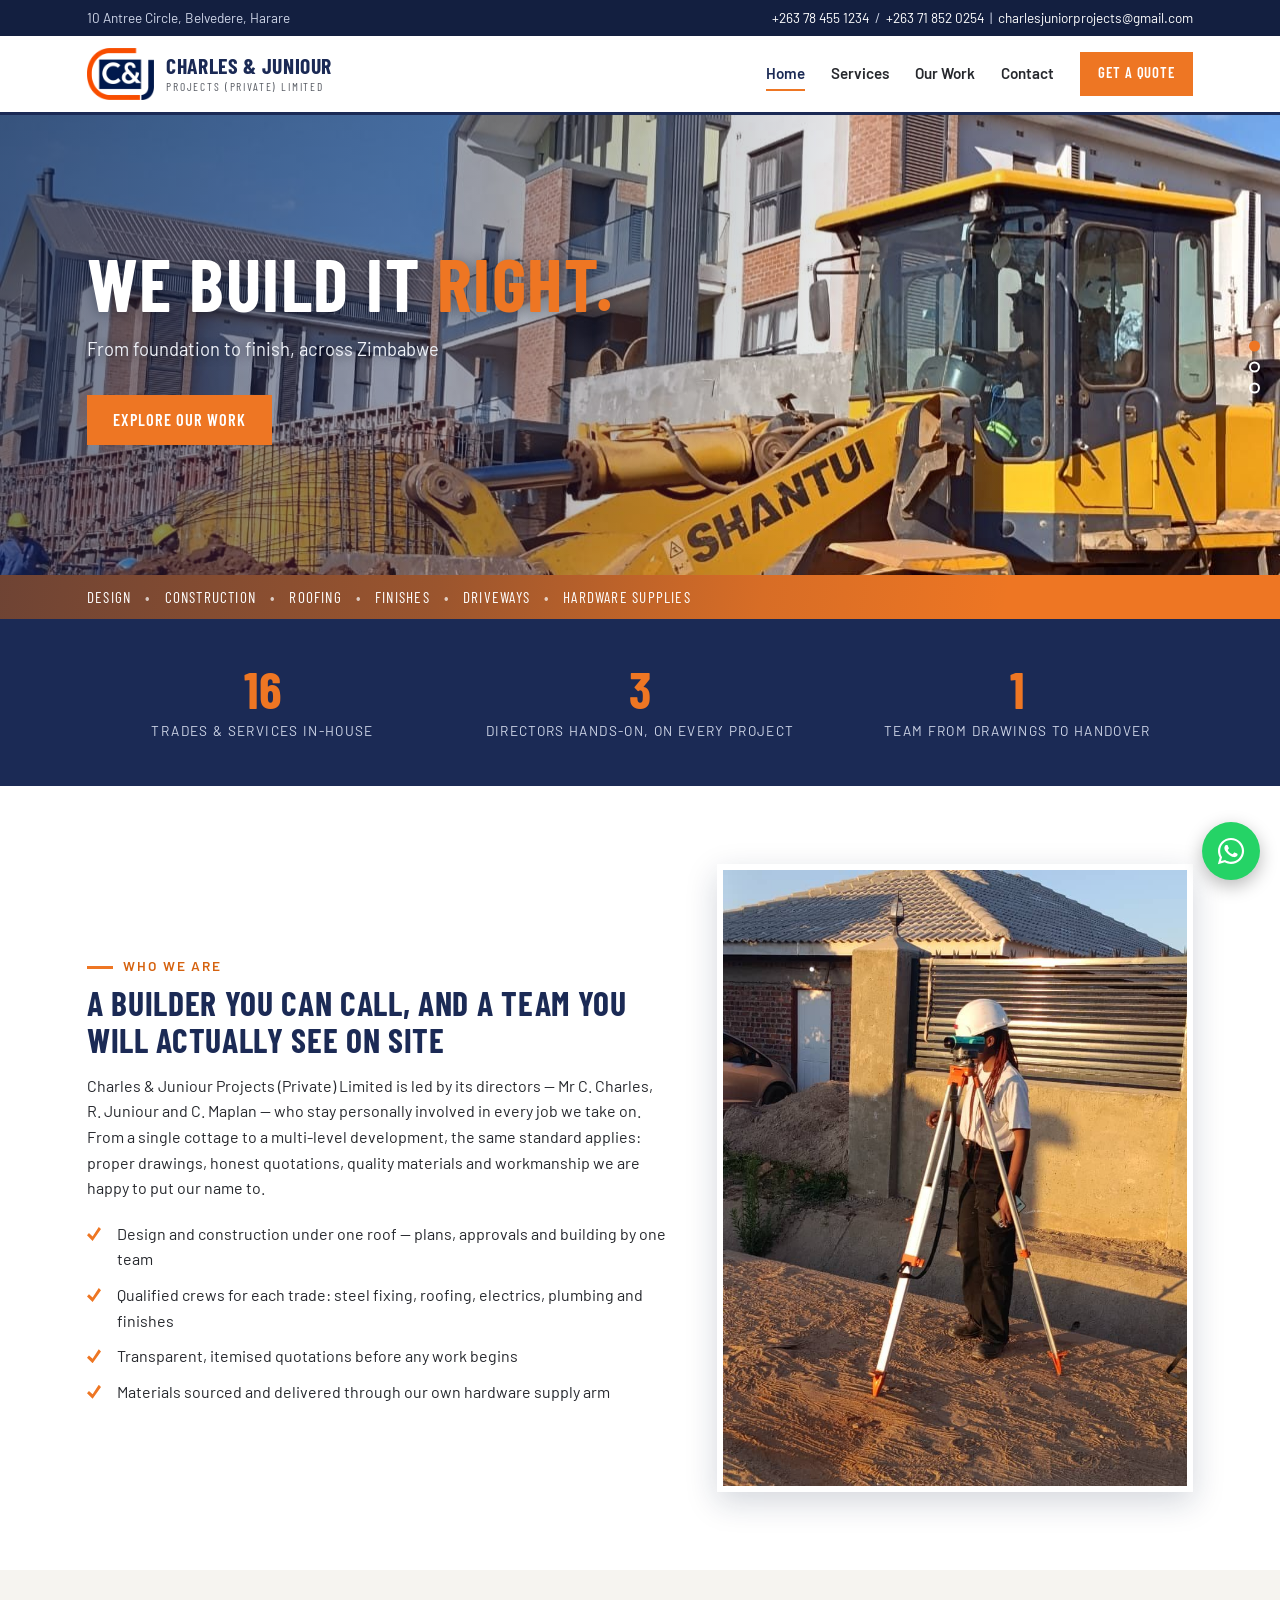
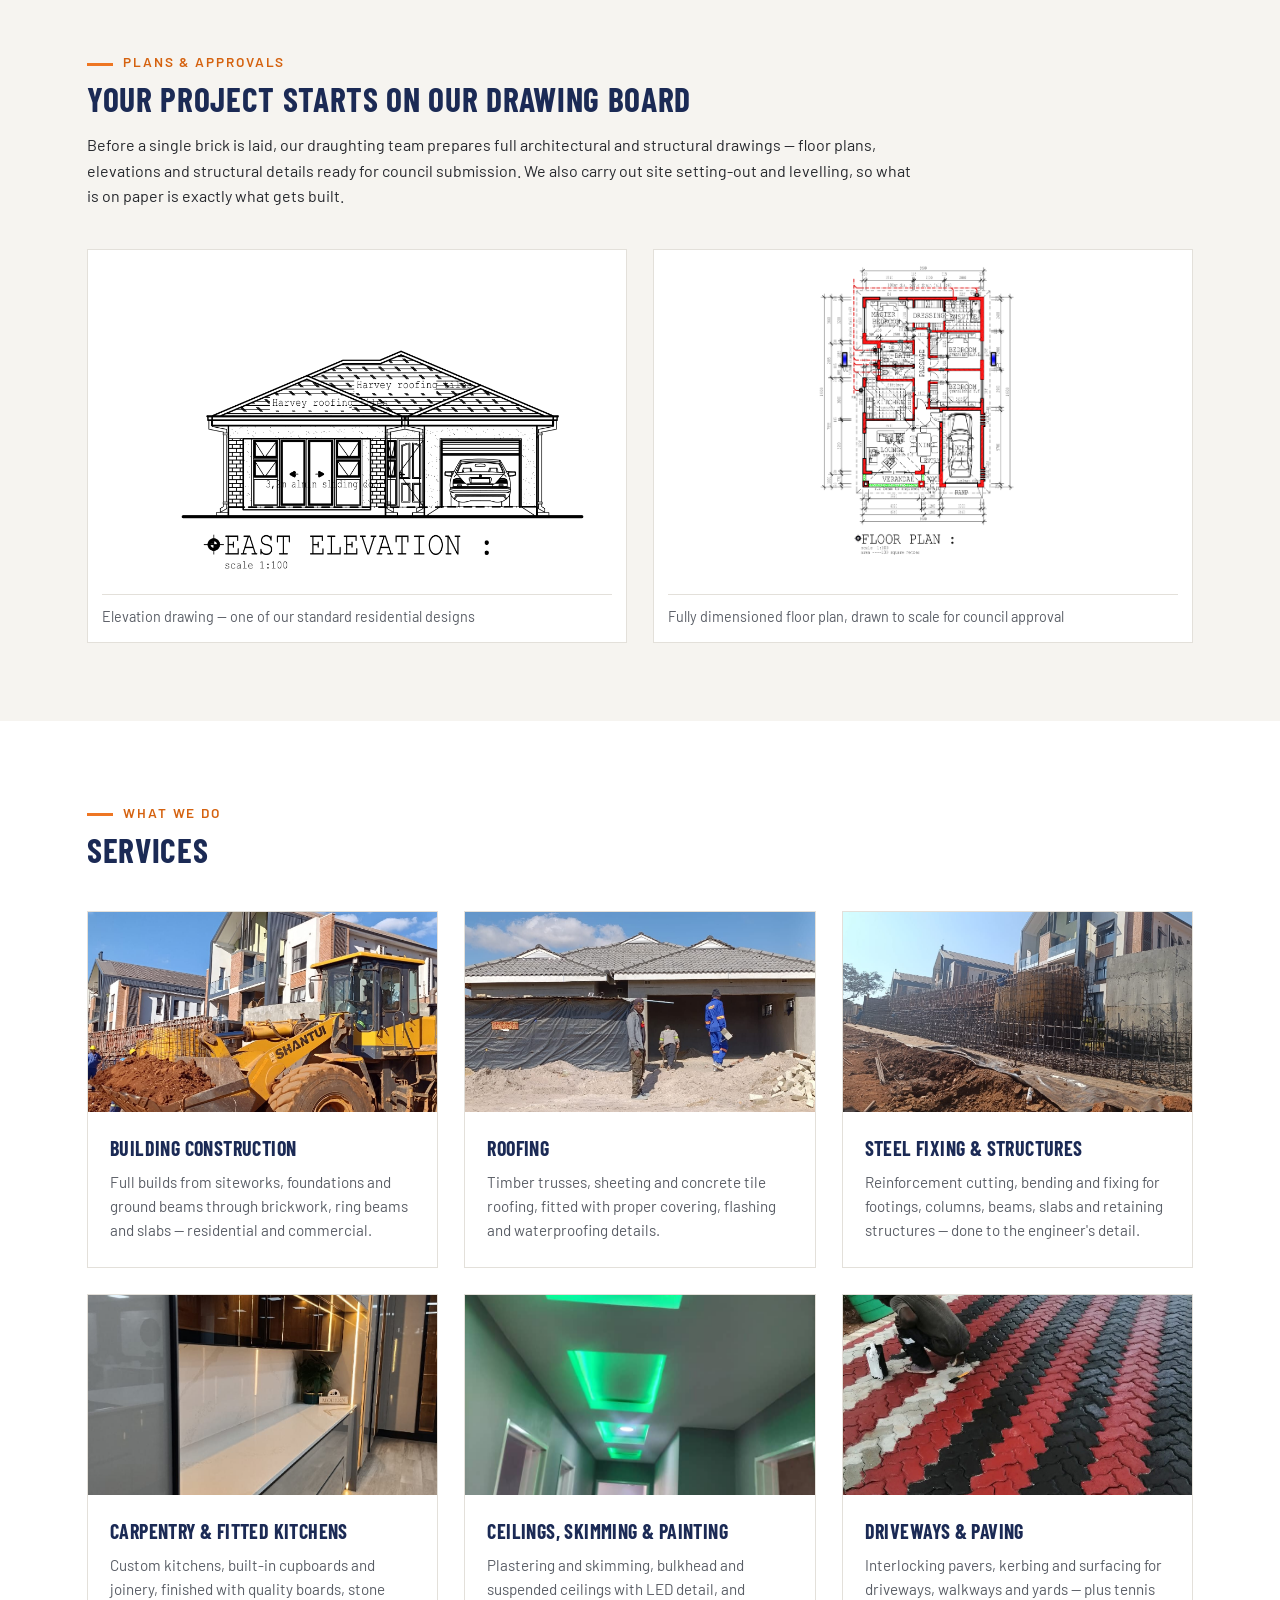
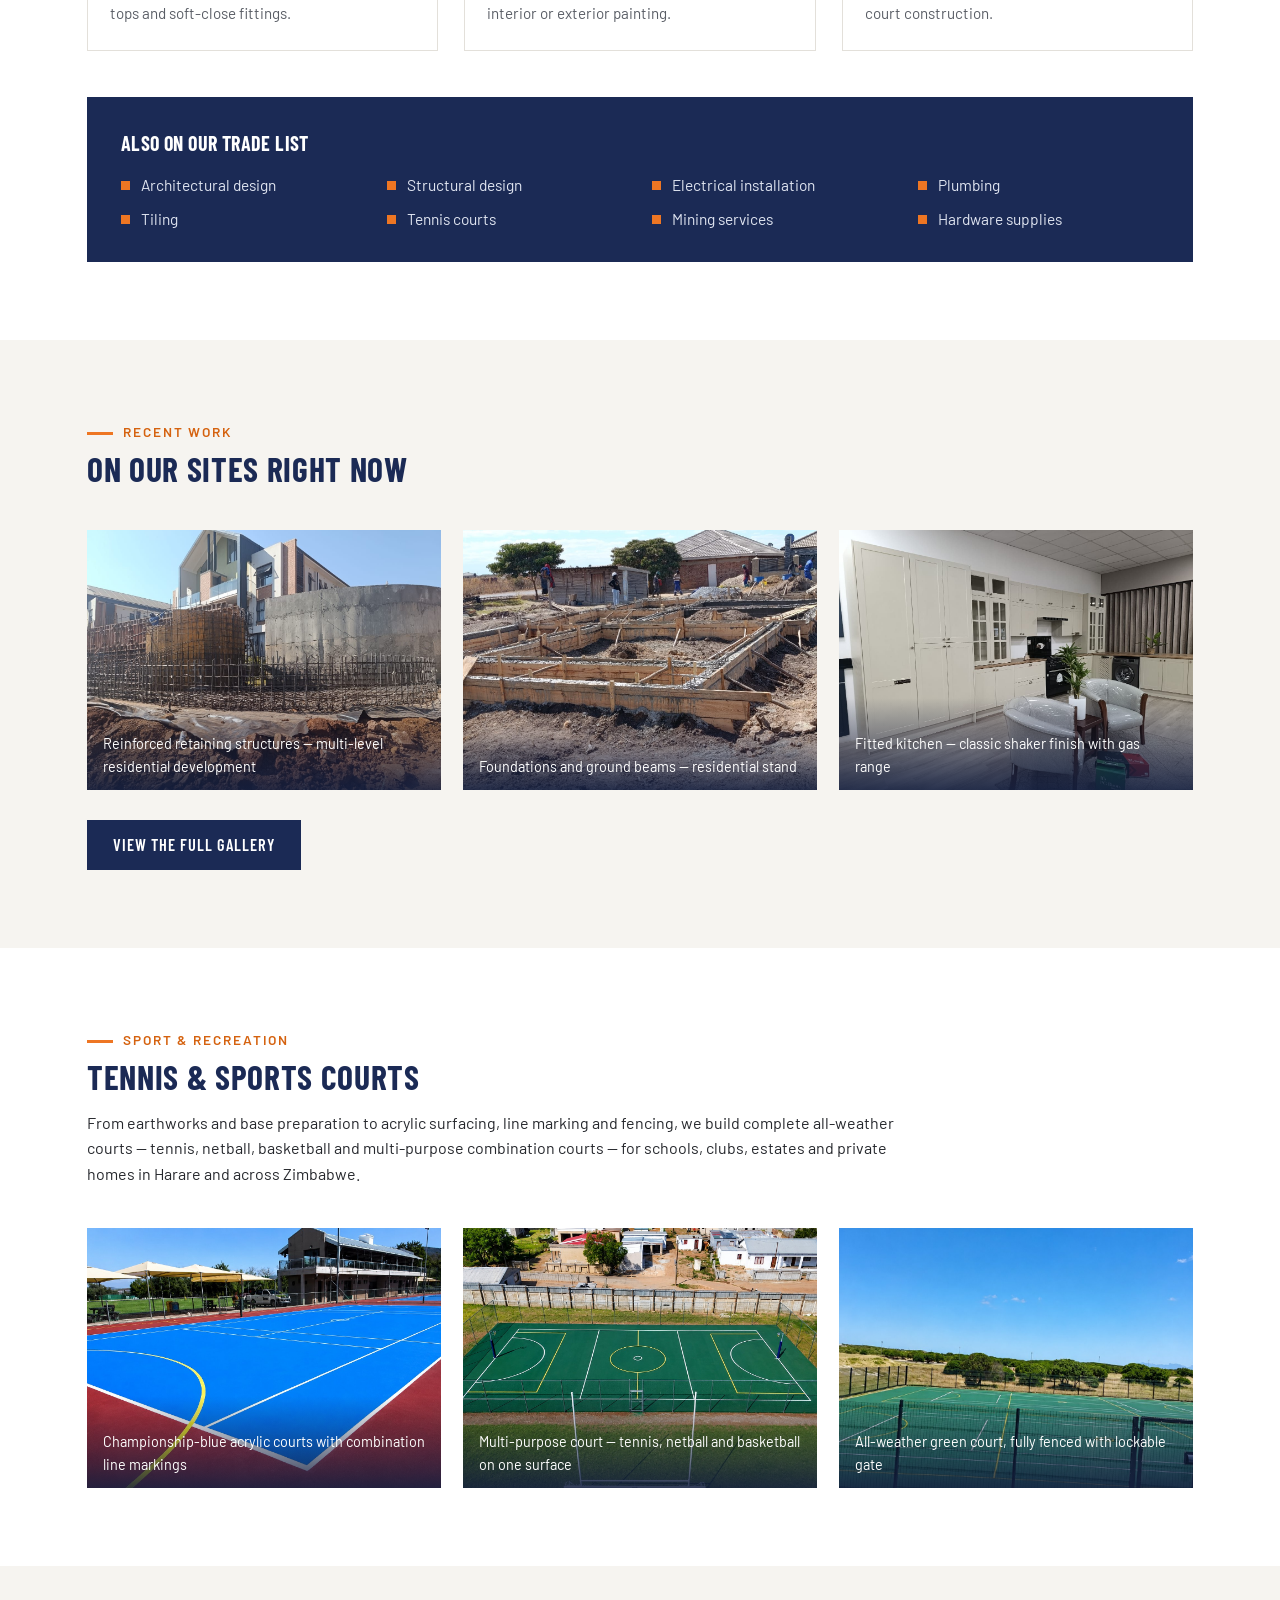
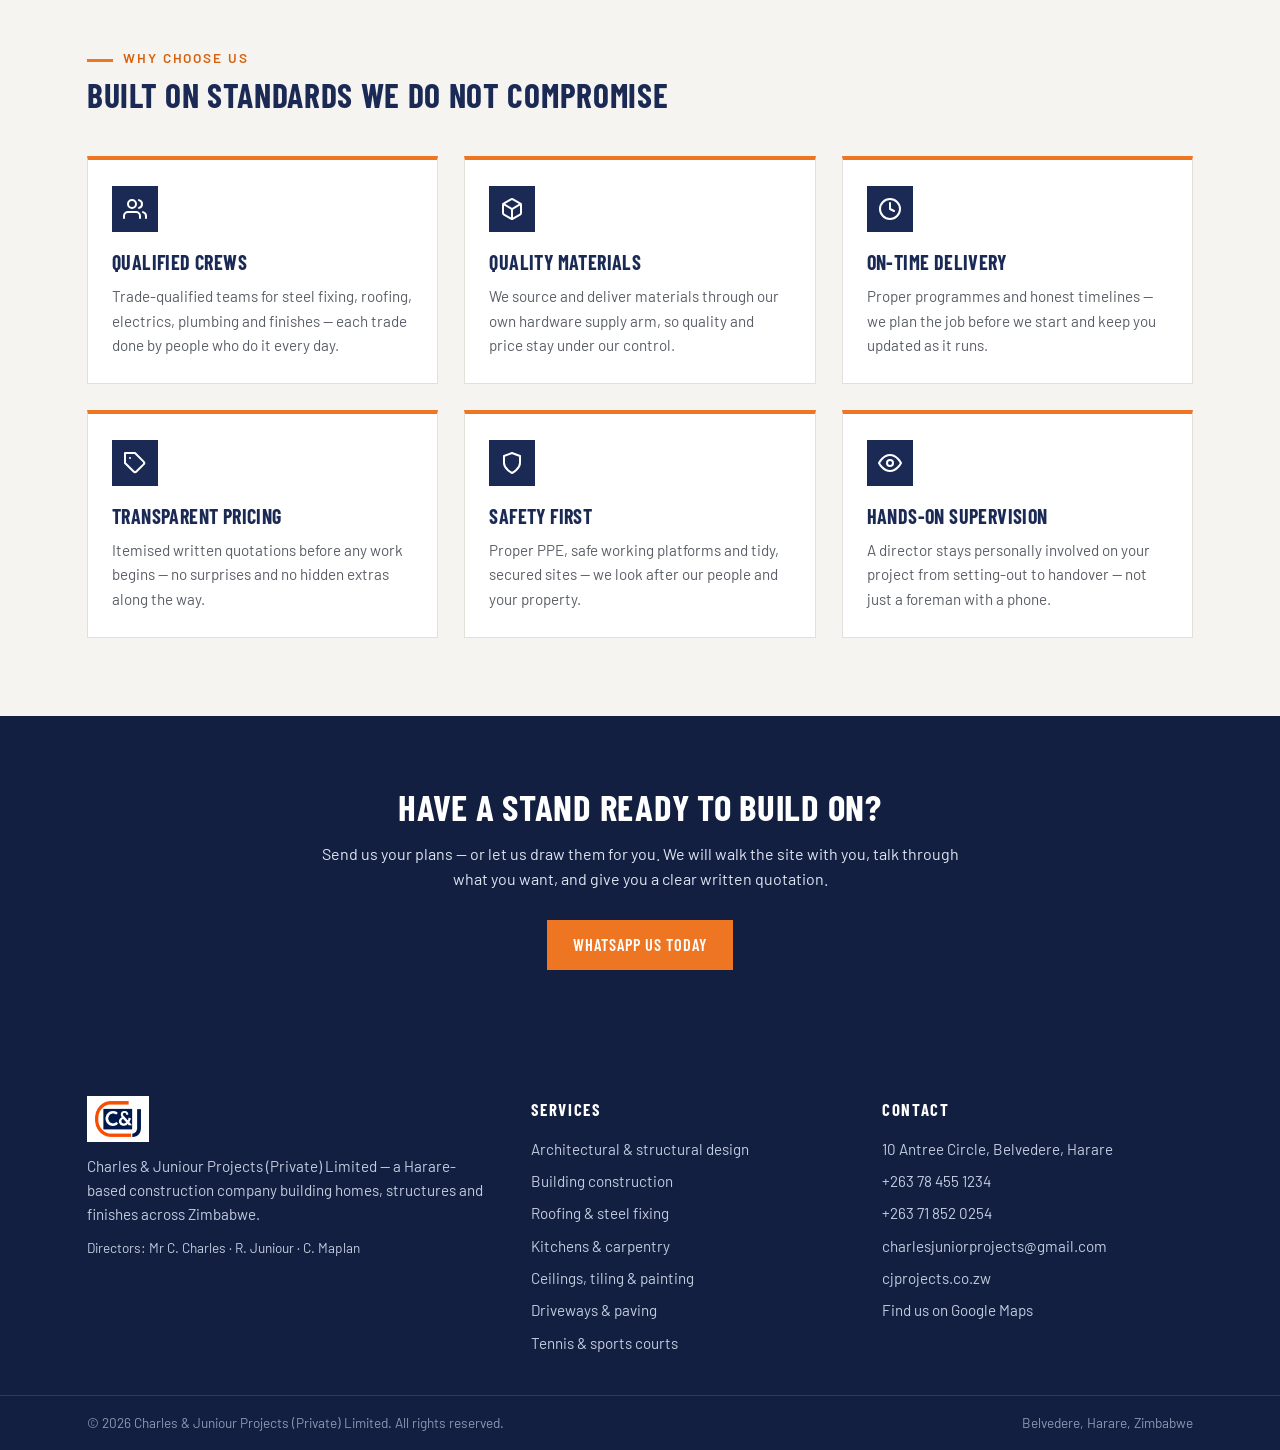
==== commit c61f0c8e: "Use livelier site photo on the Building Construction service card Co-Authored-By: Claude Fable 5 <no" ====
--- a/index.html
+++ b/index.html
@@ -5,6 +5,19 @@
 <meta name="viewport" content="width=device-width, initial-scale=1.0">
 <title>Charles &amp; Juniour Projects (Pvt) Ltd | Construction Company in Harare, Zimbabwe</title>
 <meta name="description" content="Charles & Juniour Projects (Private) Limited is a Harare-based construction company offering architectural & structural design, building construction, roofing, electrical, plumbing, carpentry, tiling, ceilings, driveways, tennis & sports court construction and hardware supplies across Zimbabwe.">
+<link rel="canonical" href="https://www.cjprojects.co.zw/">
+<meta property="og:type" content="website">
+<meta property="og:site_name" content="Charles &amp; Juniour Projects (Pvt) Ltd">
+<meta property="og:title" content="Charles &amp; Juniour Projects | Construction Company in Harare, Zimbabwe">
+<meta property="og:description" content="We build it right, from foundation to finish — design, building construction, roofing, kitchens, paving and tennis courts across Zimbabwe.">
+<meta property="og:url" content="https://www.cjprojects.co.zw/">
+<meta property="og:image" content="https://www.cjprojects.co.zw/images/og-share.jpg">
+<meta property="og:image:width" content="1200">
+<meta property="og:image:height" content="630">
+<meta name="twitter:card" content="summary_large_image">
+<meta name="twitter:title" content="Charles &amp; Juniour Projects | Construction Company in Harare, Zimbabwe">
+<meta name="twitter:description" content="We build it right, from foundation to finish — design, building construction, roofing, kitchens, paving and tennis courts across Zimbabwe.">
+<meta name="twitter:image" content="https://www.cjprojects.co.zw/images/og-share.jpg">
 <link rel="icon" type="image/png" href="images/favicon.png">
 <link rel="preconnect" href="https://fonts.googleapis.com">
 <link rel="preconnect" href="https://fonts.gstatic.com" crossorigin>
@@ -129,7 +142,7 @@
     <h2>Services</h2>
     <div class="svc-grid">
       <div class="svc">
-        <img src="images/foundations-1.jpg" alt="Foundation formwork and ground beams on a residential stand">
+        <img src="images/hero-site.jpg" alt="Construction plant at work on a multi-level residential development" style="object-position:center 30%">
         <div class="body">
           <h3>Building Construction</h3>
           <p>Full builds from siteworks, foundations and ground beams through brickwork, ring beams and slabs — residential and commercial.</p>
@@ -311,7 +324,7 @@
         <li><a href="tel:+263784551234">+263 78 455 1234</a></li>
         <li><a href="tel:+263718520254">+263 71 852 0254</a></li>
         <li><a href="mailto:charlesjuniorprojects@gmail.com">charlesjuniorprojects@gmail.com</a></li>
-        <li><a href="https://cjprojects.co.zw">cjprojects.co.zw</a></li>
+        <li><a href="https://www.cjprojects.co.zw">cjprojects.co.zw</a></li>
         <li><a href="https://maps.google.com/?q=10+Antree+Circle,+Belvedere,+Harare,+Zimbabwe" target="_blank" rel="noopener">Find us on Google Maps</a></li>
       </ul>
     </div>
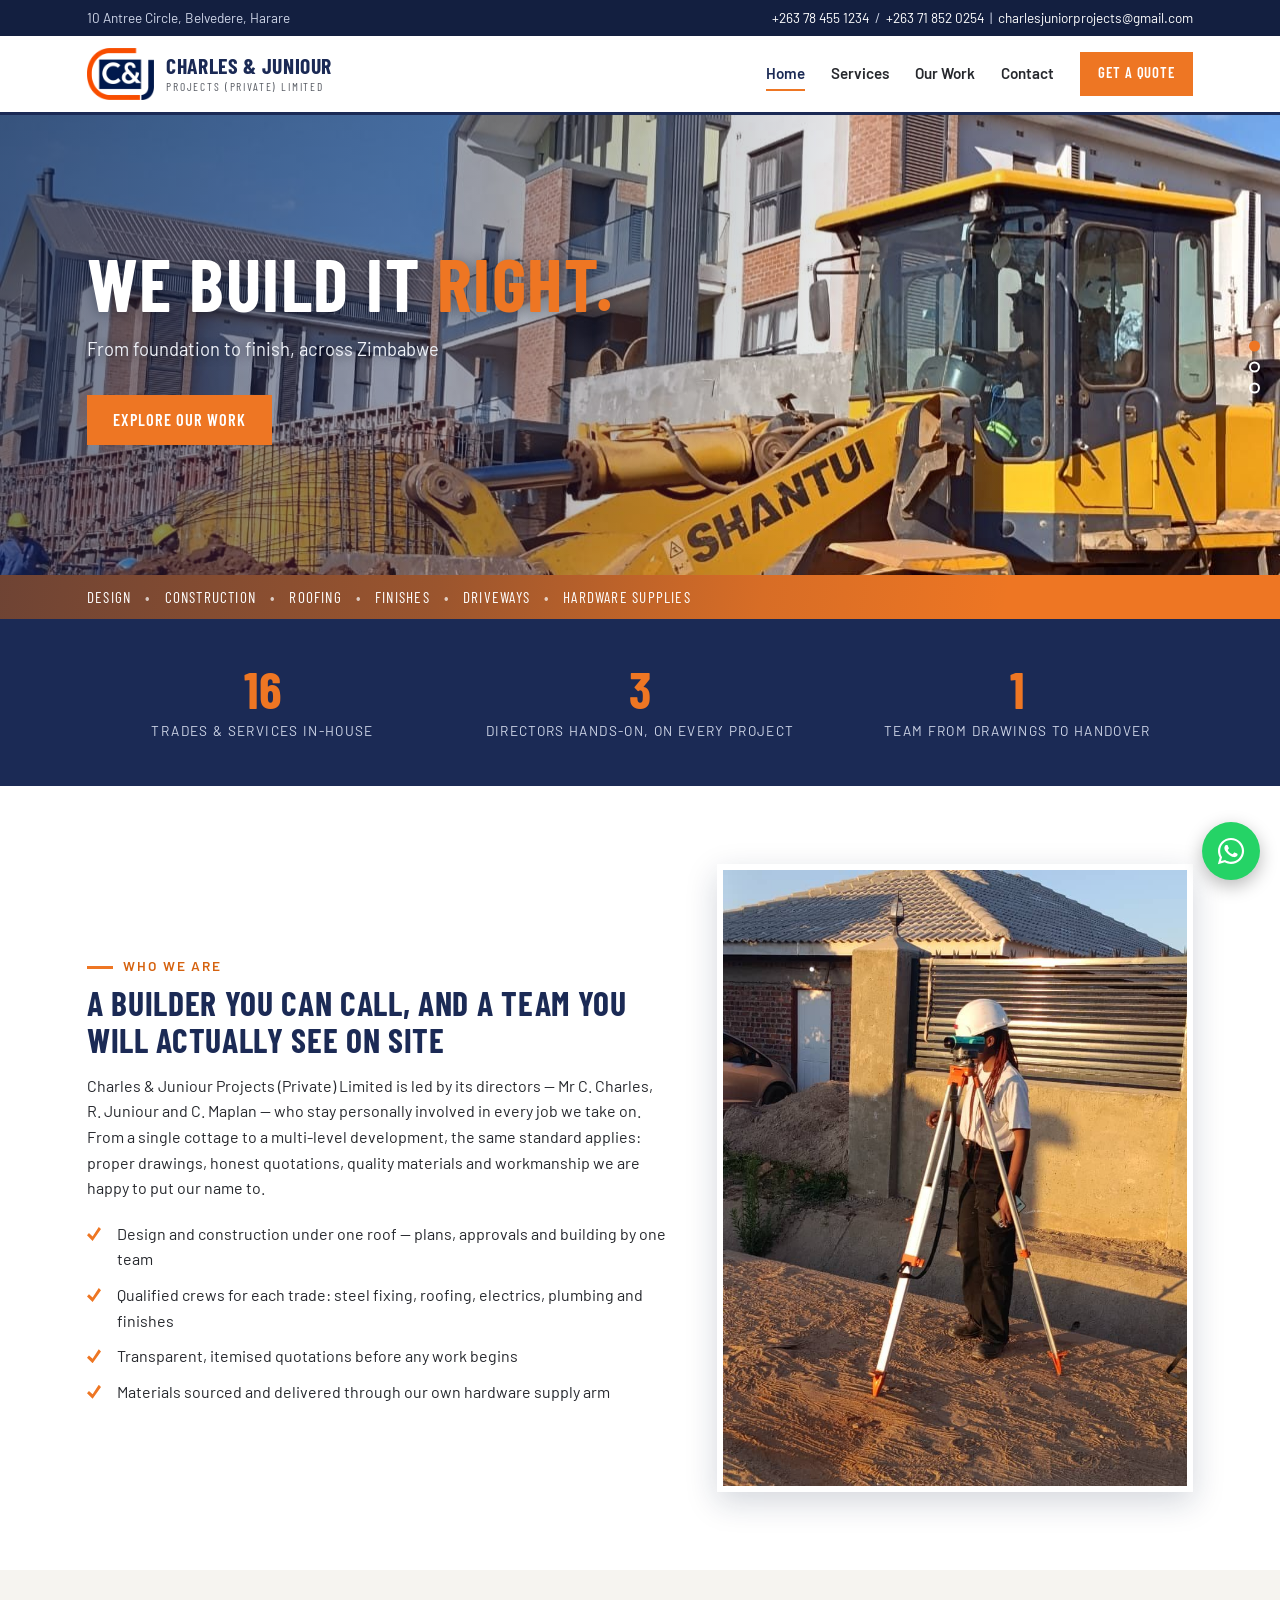
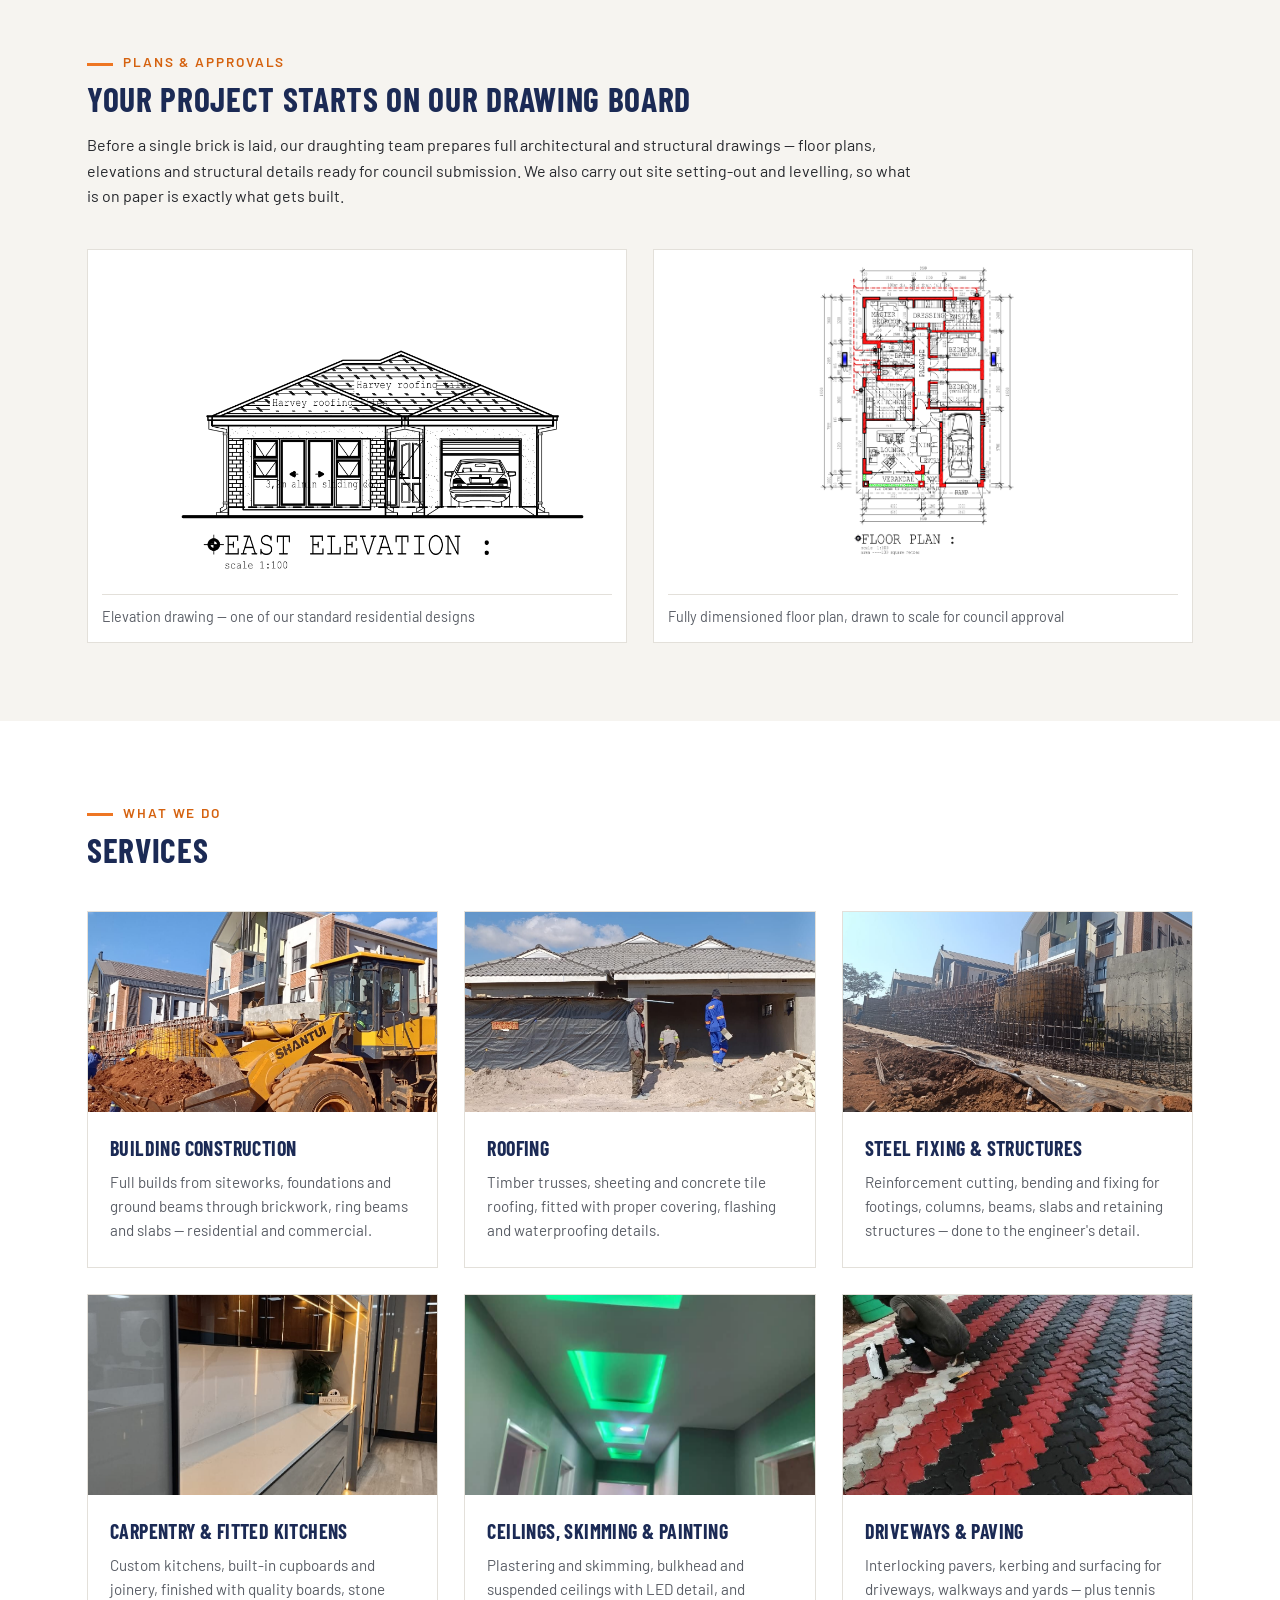
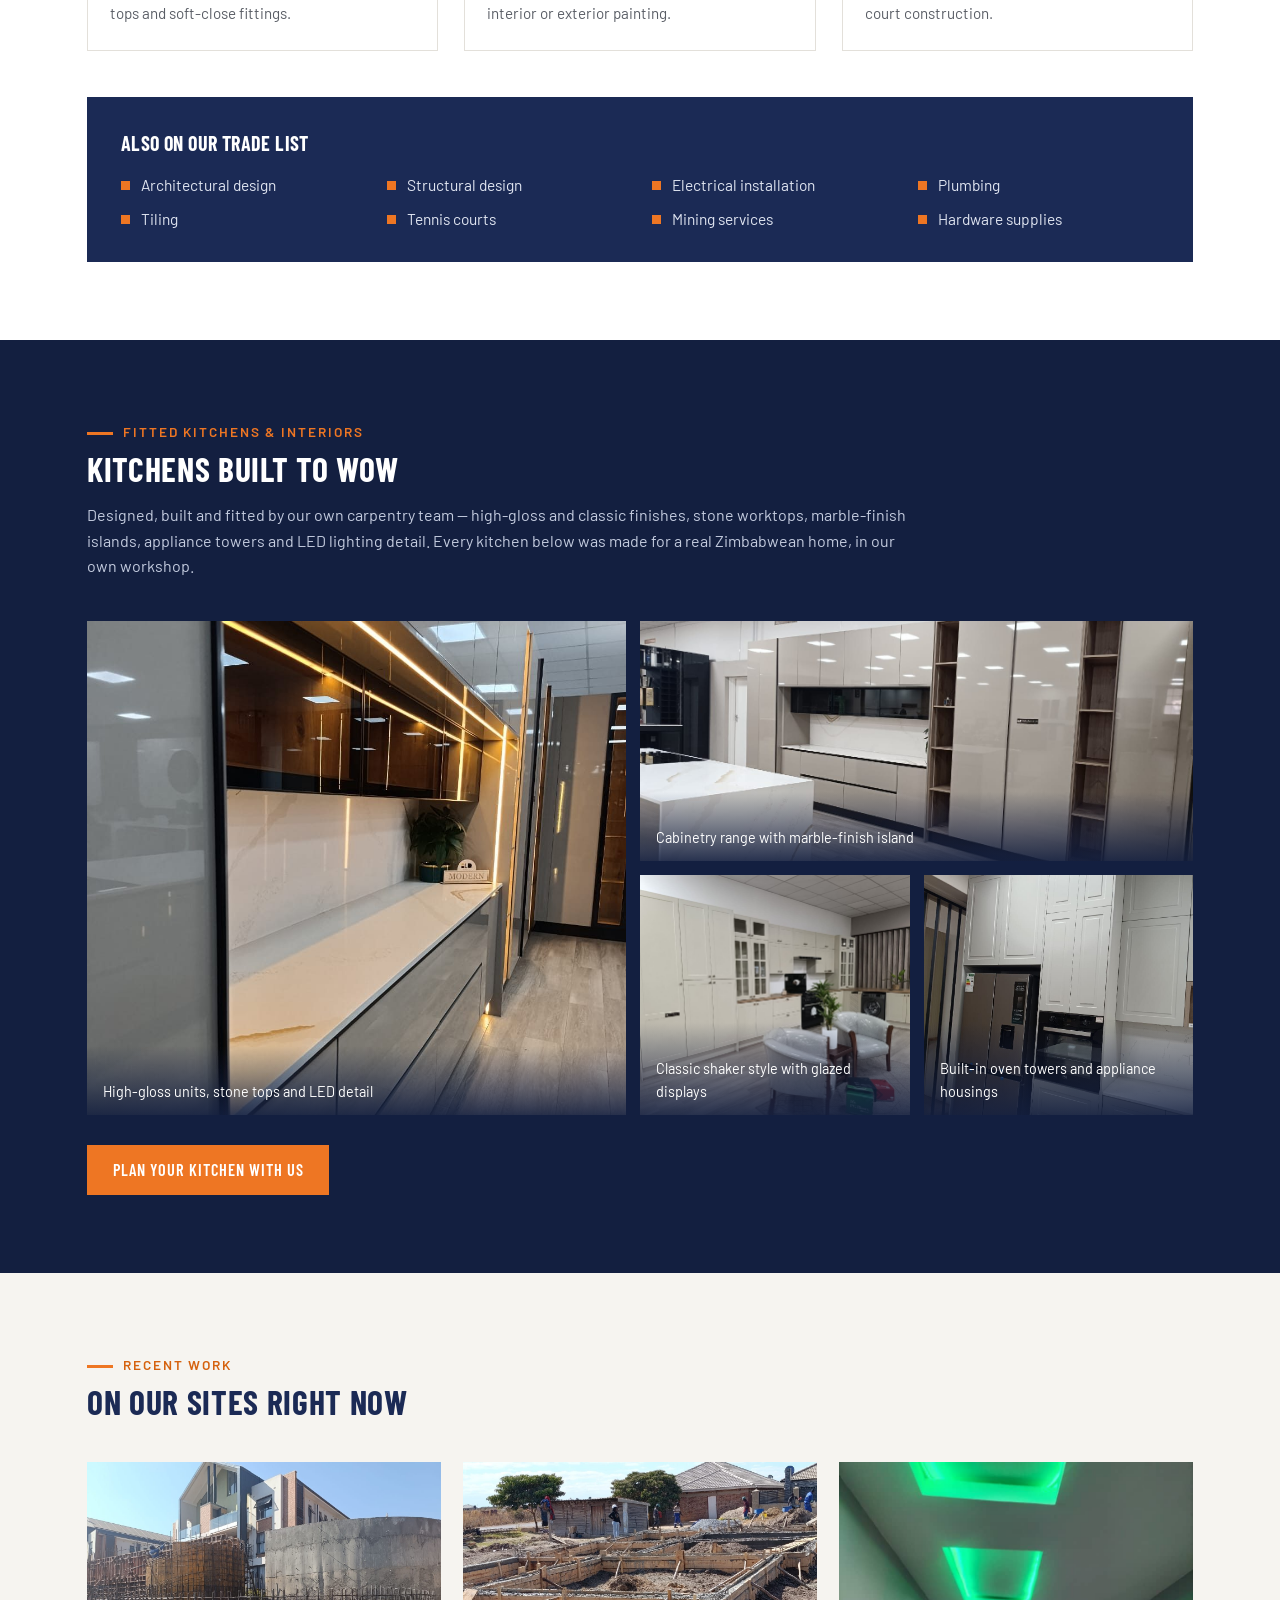
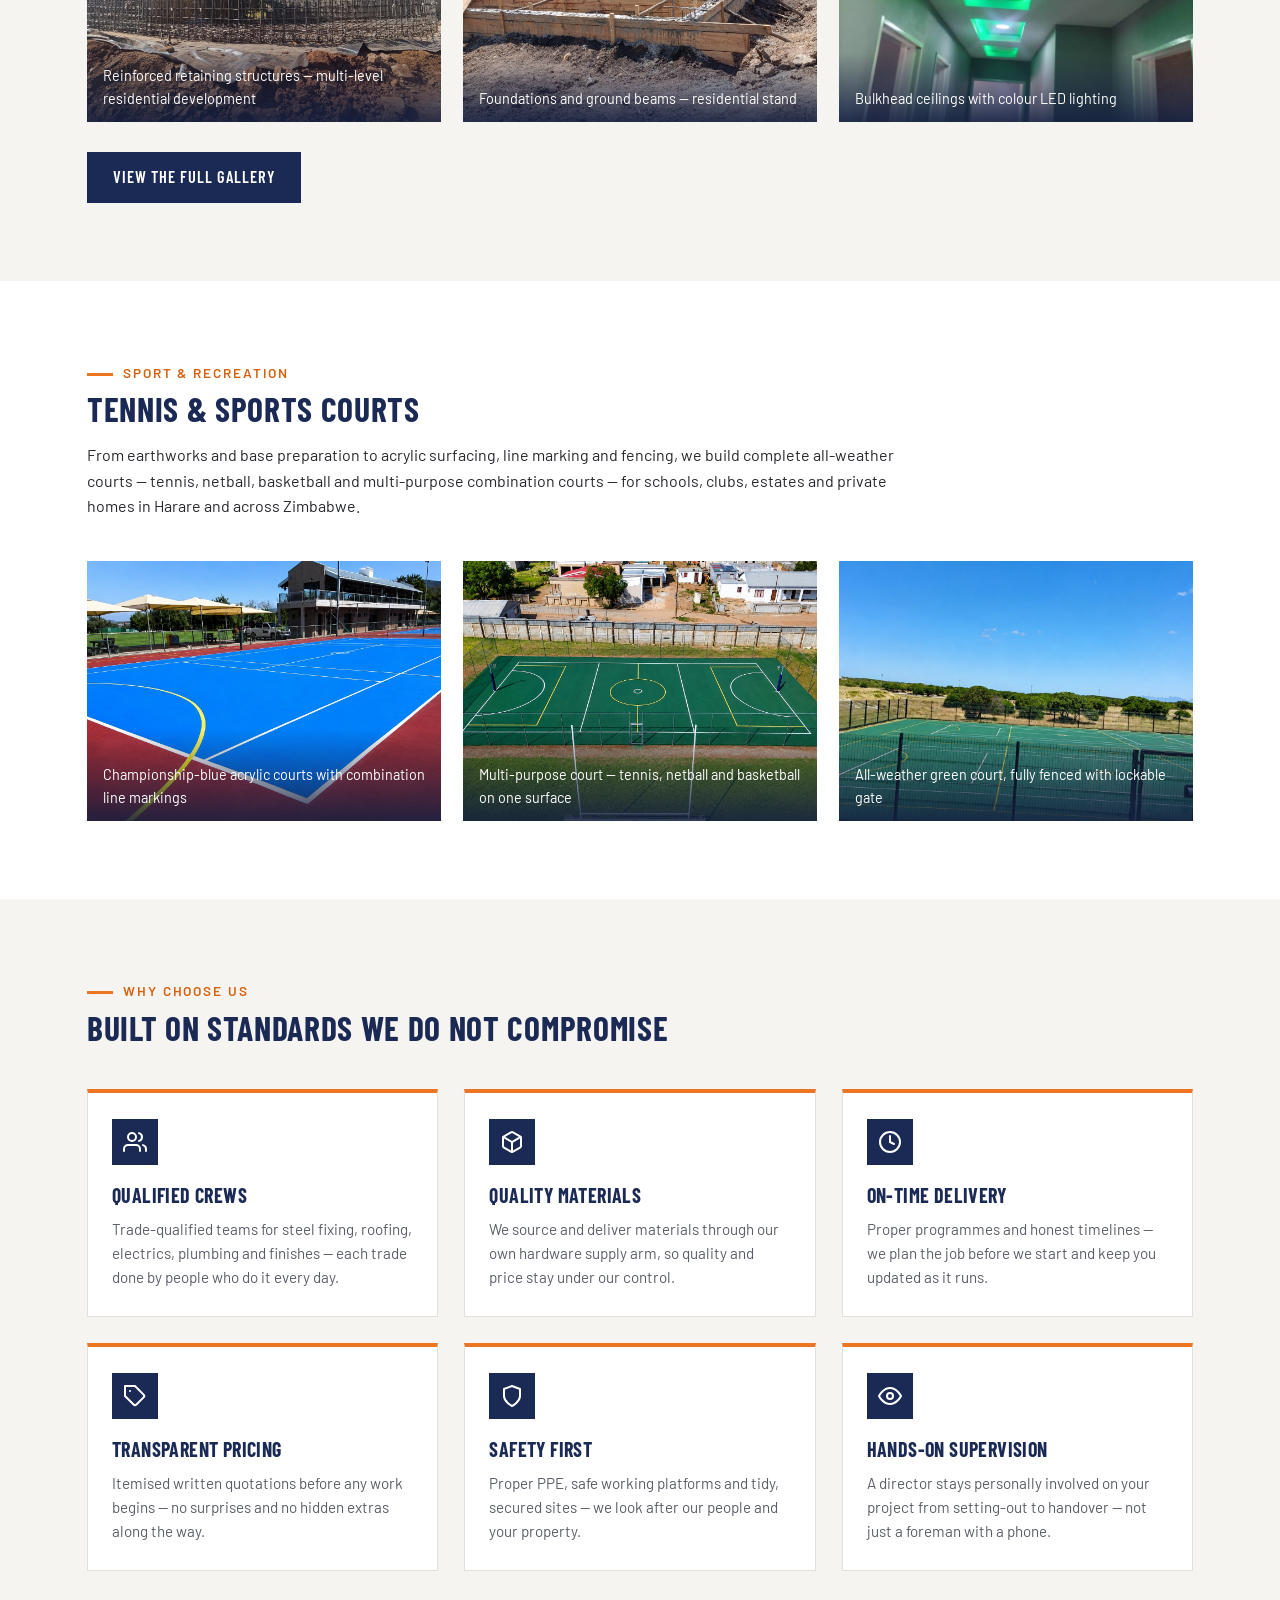
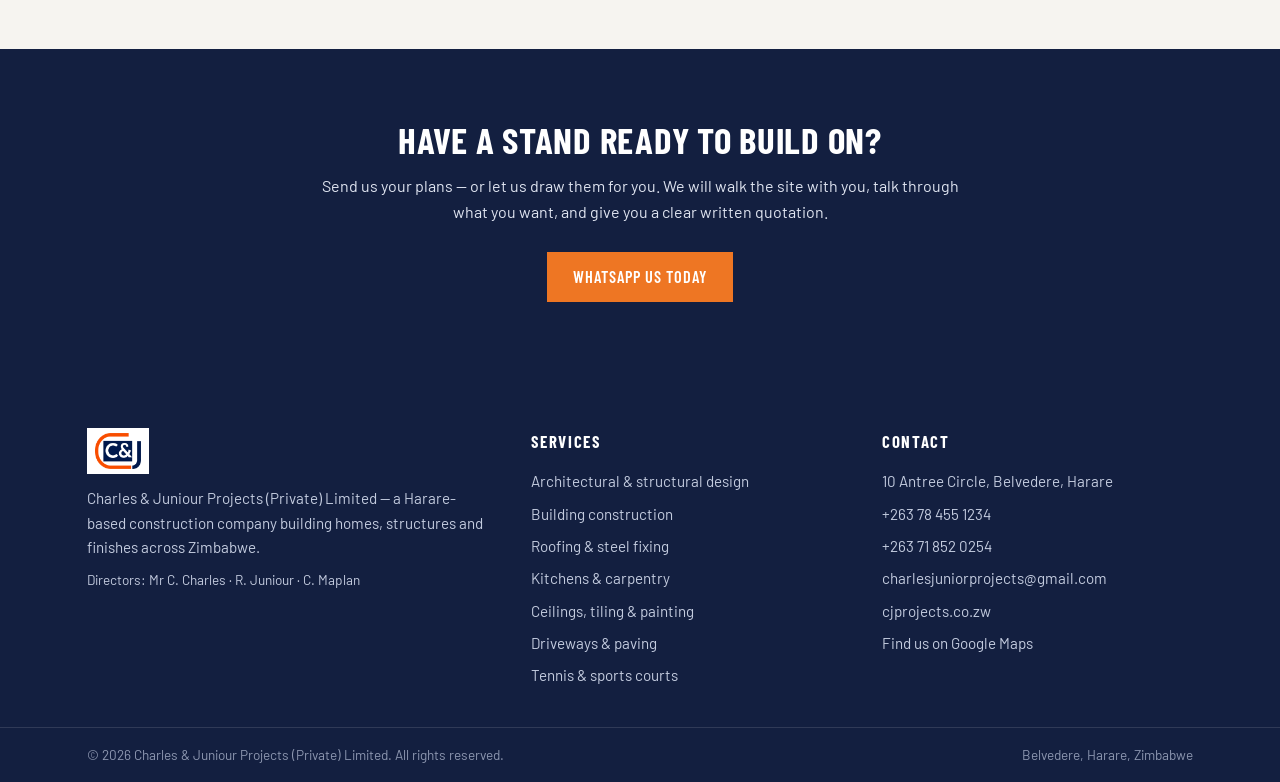
==== commit 6f9bb524: "Add fitted kitchens showcase section to the homepage Dark navy mosaic section after Services featuri" ====
--- a/index.html
+++ b/index.html
@@ -201,6 +201,35 @@
   </div>
 </section>
 
+<section class="kitchens" id="kitchens">
+  <div class="wrap">
+    <span class="kicker">Fitted kitchens &amp; interiors</span>
+    <h2>Kitchens built to wow</h2>
+    <p class="intro">Designed, built and fitted by our own carpentry team — high-gloss and classic
+    finishes, stone worktops, marble-finish islands, appliance towers and LED lighting detail.
+    Every kitchen below was made for a real Zimbabwean home, in our own workshop.</p>
+    <div class="kit-grid">
+      <figure class="tile k-main">
+        <img src="images/kitchen-modern.jpg" alt="High-gloss fitted kitchen with stone worktop and LED strip lighting">
+        <figcaption>High-gloss units, stone tops and LED detail</figcaption>
+      </figure>
+      <figure class="tile k-wide">
+        <img src="images/kitchen-showroom.jpg" alt="Kitchen cabinetry with marble-finish island unit">
+        <figcaption>Cabinetry range with marble-finish island</figcaption>
+      </figure>
+      <figure class="tile">
+        <img src="images/kitchen-classic.jpg" alt="Classic cream fitted kitchen with gas range">
+        <figcaption>Classic shaker style with glazed displays</figcaption>
+      </figure>
+      <figure class="tile">
+        <img src="images/kitchen-appliances.jpg" alt="Fitted kitchen units with built-in oven and fridge housing">
+        <figcaption>Built-in oven towers and appliance housings</figcaption>
+      </figure>
+    </div>
+    <p style="margin-top:30px"><a class="btn solid" href="contact.html#quote">Plan Your Kitchen With Us</a></p>
+  </div>
+</section>
+
 <section class="block tint" id="work">
   <div class="wrap">
     <span class="kicker">Recent work</span>
@@ -215,8 +244,8 @@
         <figcaption>Foundations and ground beams — residential stand</figcaption>
       </figure>
       <figure class="tile">
-        <img src="images/kitchen-classic.jpg" alt="Fitted kitchen in classic cream finish">
-        <figcaption>Fitted kitchen — classic shaker finish with gas range</figcaption>
+        <img src="images/ceiling-led.jpg" alt="Bulkhead ceiling with LED strip lighting">
+        <figcaption>Bulkhead ceilings with colour LED lighting</figcaption>
       </figure>
     </div>
     <p style="margin-top:30px"><a class="btn navy" href="projects.html">View the Full Gallery</a></p>
--- a/css/style.css
+++ b/css/style.css
@@ -458,6 +458,51 @@
   width: 9px;
   height: 9px;
   background: var(--orange);
+}
+
+/* fitted kitchens showcase */
+.kitchens {
+  background: var(--navy-dark);
+  color: #fff;
+  padding: 78px 0;
+}
+
+.kitchens h2 { color: #fff; }
+
+.kitchens .kicker { color: var(--orange); }
+
+.kitchens p.intro { color: #c3cbde; max-width: 52em; margin-top: 14px; }
+
+.kit-grid {
+  display: grid;
+  grid-template-columns: 2fr 1fr 1fr;
+  grid-template-rows: 240px 240px;
+  gap: 14px;
+  margin-top: 42px;
+}
+
+.kit-grid .tile img { height: 100%; }
+
+.kit-grid .k-main { grid-row: 1 / 3; }
+
+.kit-grid .k-wide { grid-column: 2 / 4; }
+
+@media (max-width: 940px) {
+  .kit-grid {
+    grid-template-columns: 1fr 1fr;
+    grid-template-rows: 220px 220px 220px;
+  }
+  .kit-grid .k-main { grid-column: 1 / 3; grid-row: 1; }
+  .kit-grid .k-wide { grid-column: 1 / 3; grid-row: 3; }
+}
+
+@media (max-width: 700px) {
+  .kit-grid {
+    grid-template-columns: 1fr;
+    grid-template-rows: none;
+    grid-auto-rows: 220px;
+  }
+  .kit-grid .k-main, .kit-grid .k-wide { grid-column: auto; grid-row: auto; }
 }
 
 /* project tiles */
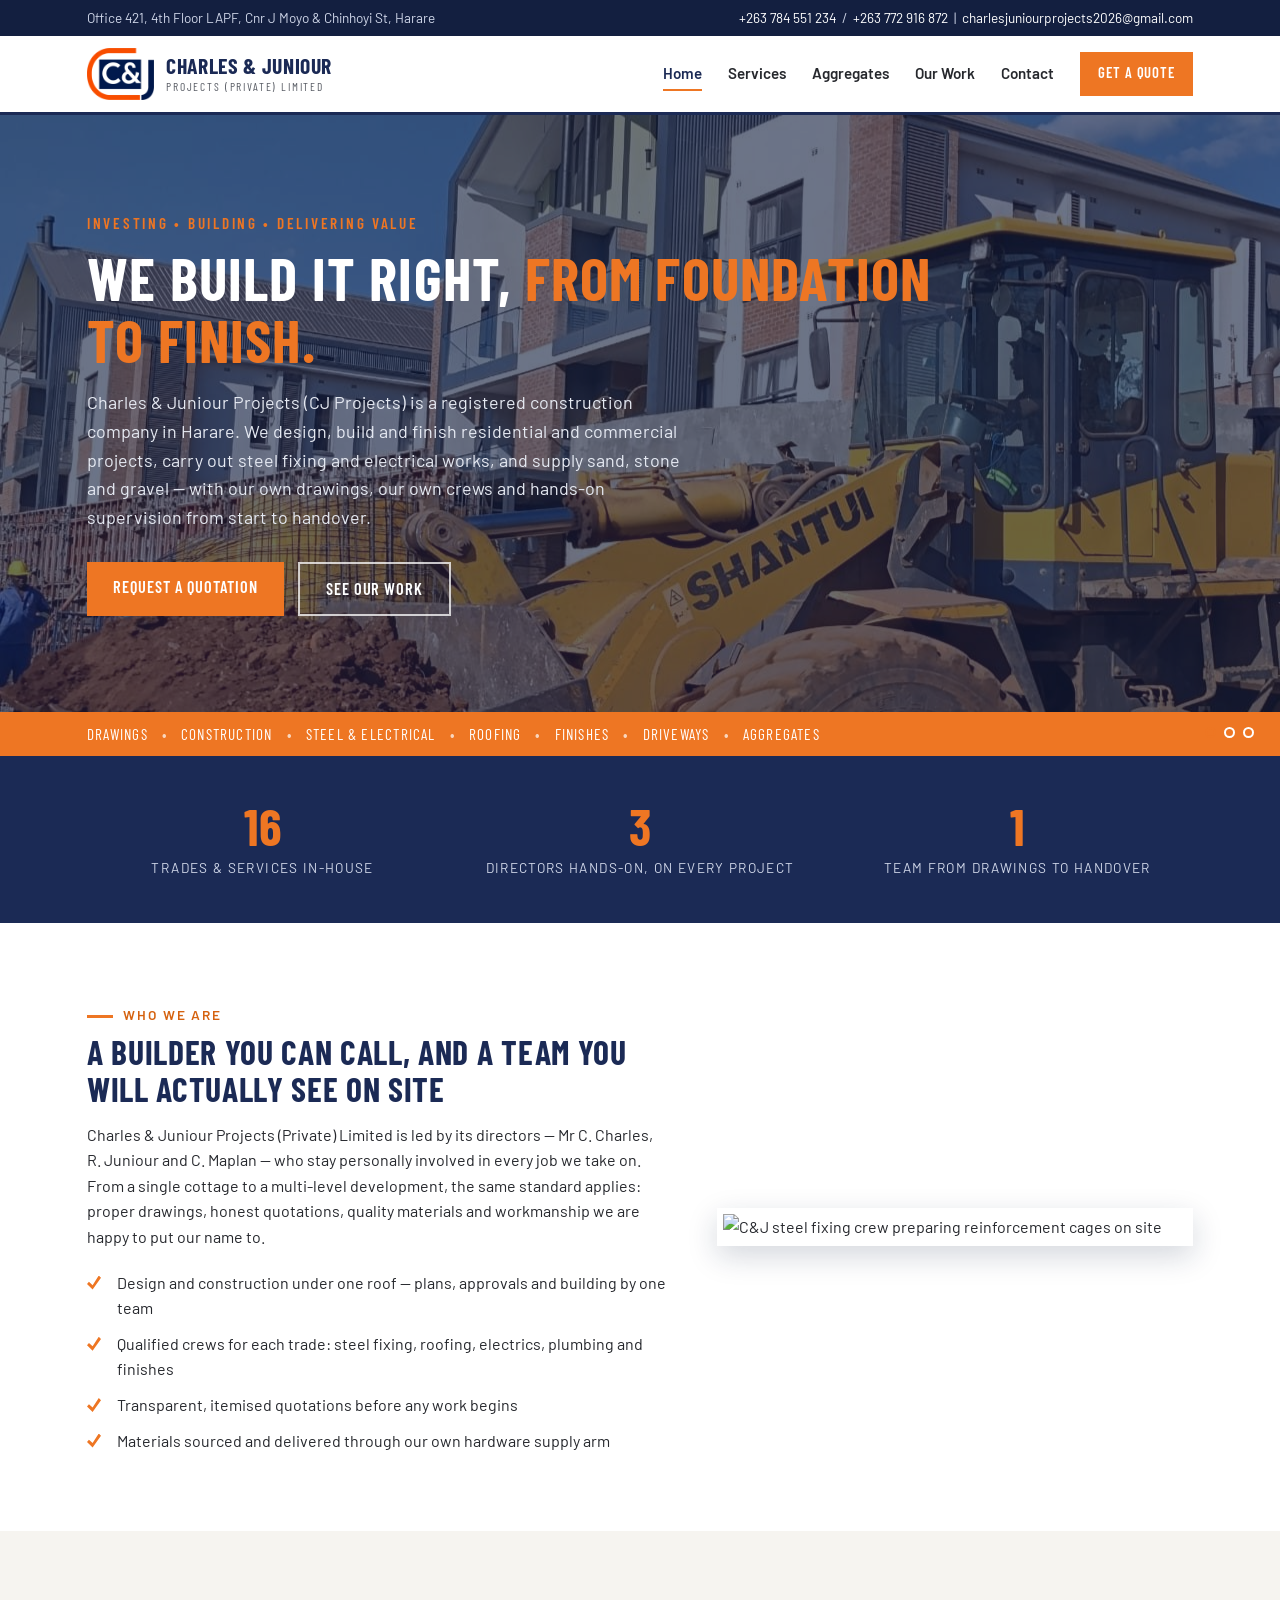
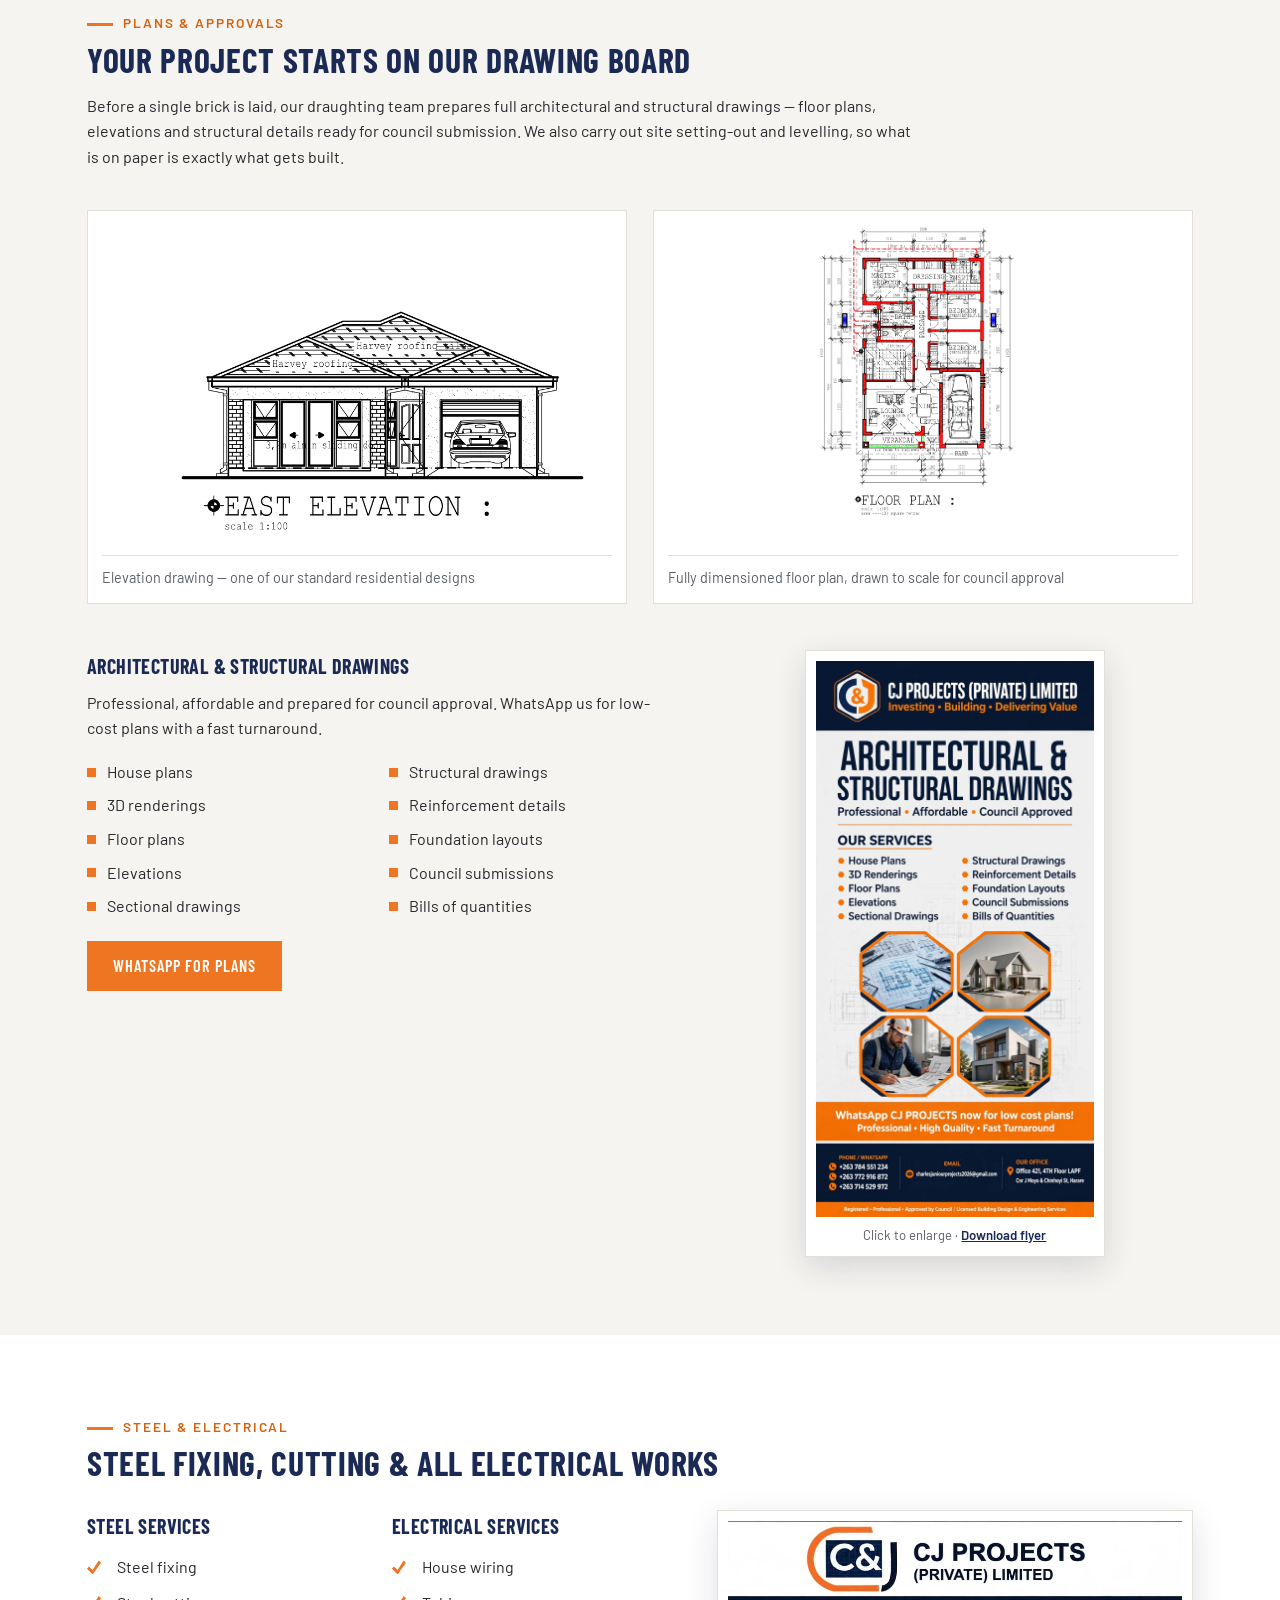
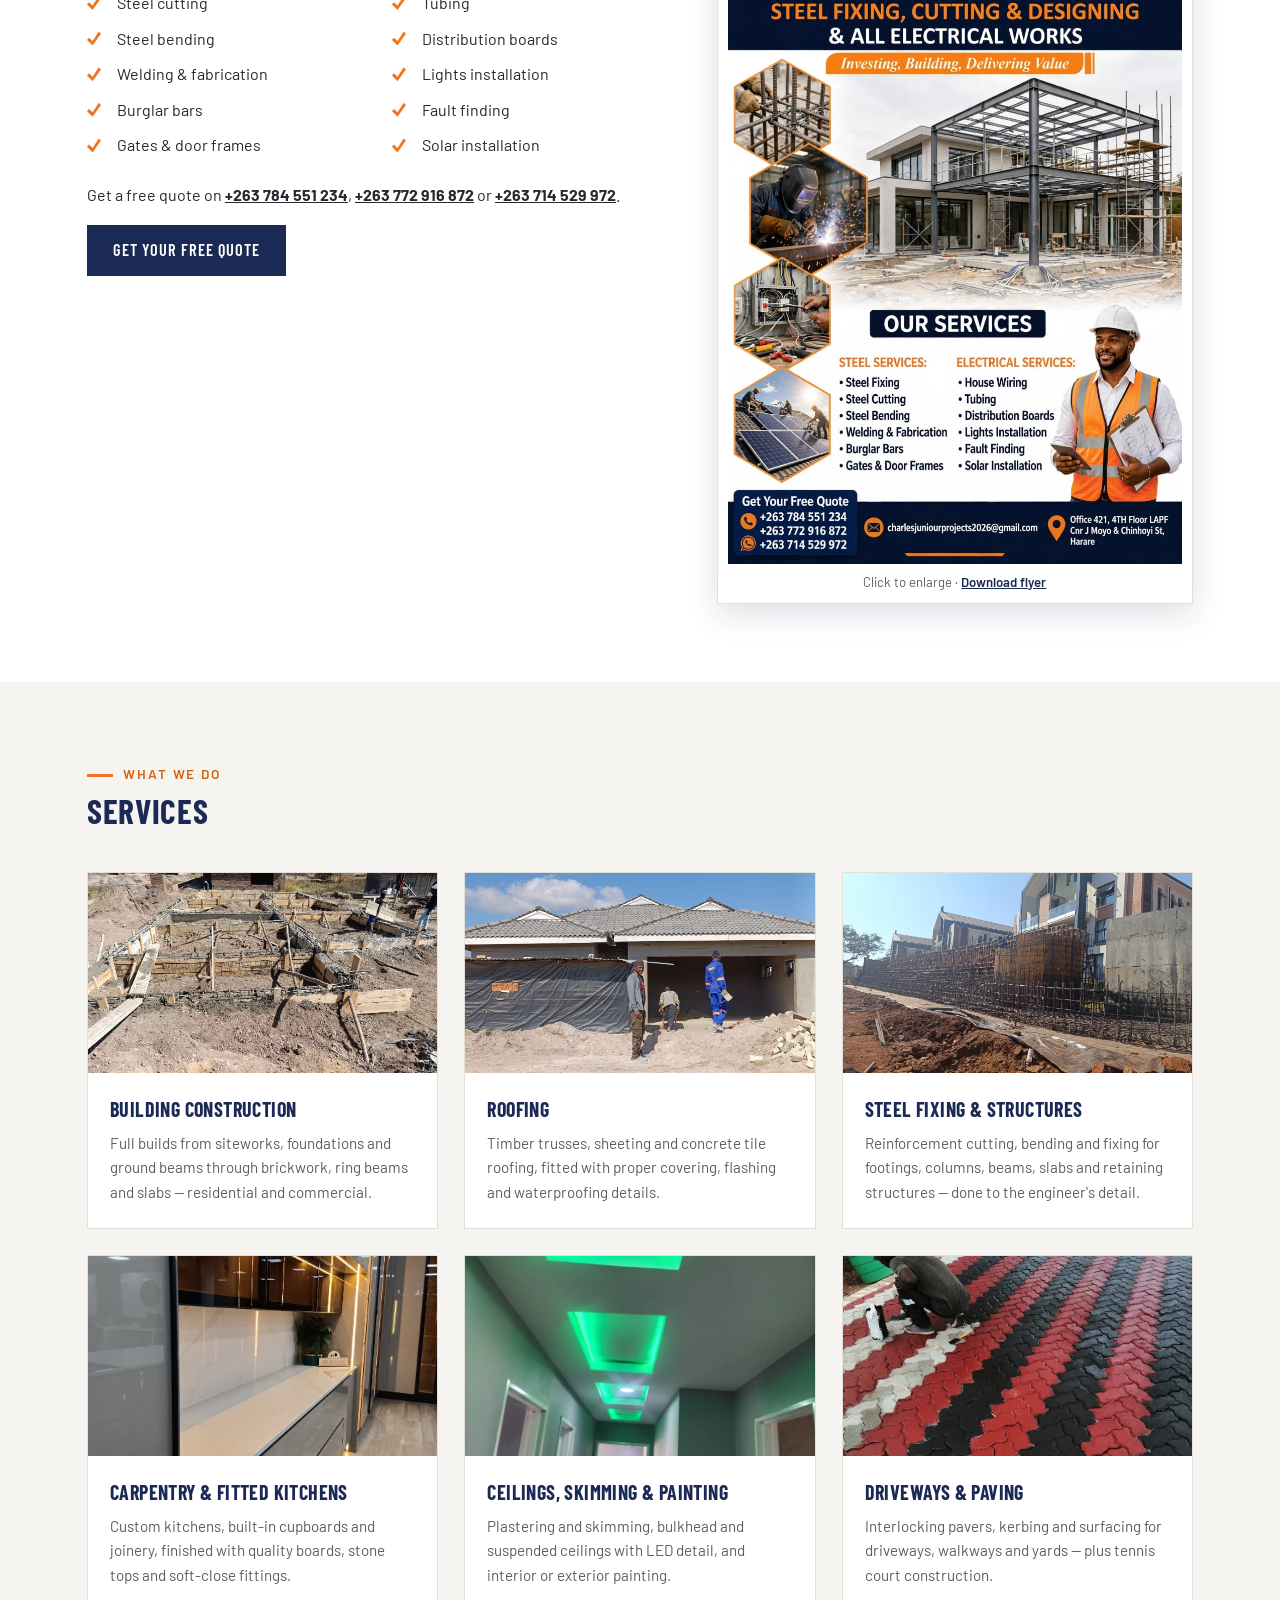
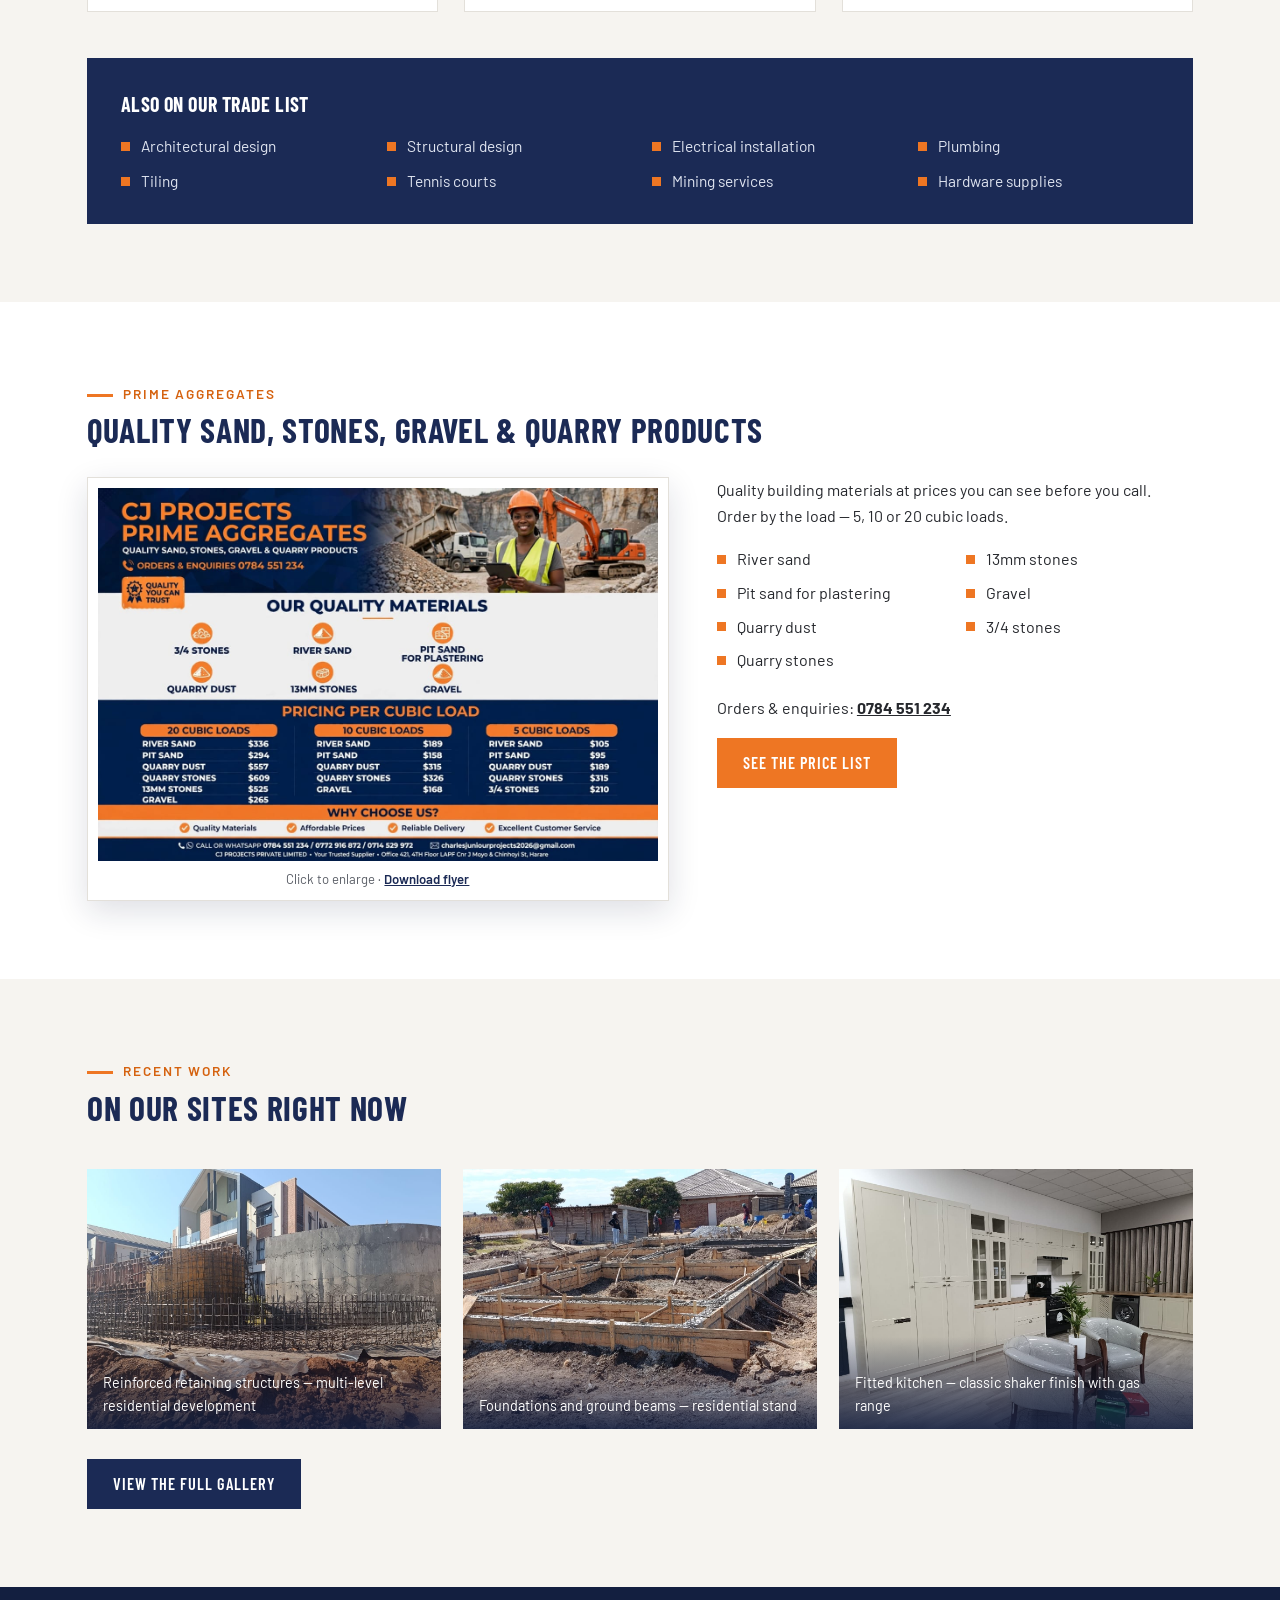
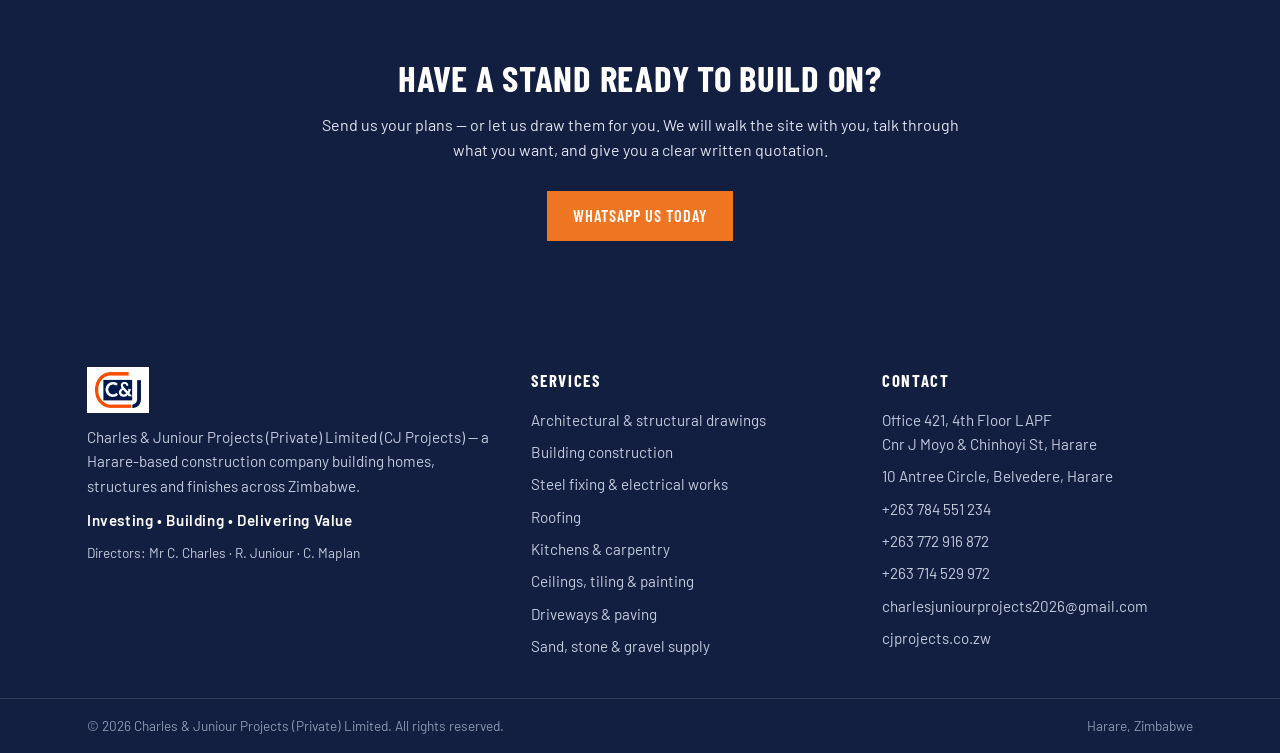
==== commit 5ce59b8a: "Add client flyers, aggregates price list and new contact details - New Aggregates page with HTML pri" ====
--- a/index.html
+++ b/index.html
@@ -4,20 +4,7 @@
 <meta charset="UTF-8">
 <meta name="viewport" content="width=device-width, initial-scale=1.0">
 <title>Charles &amp; Juniour Projects (Pvt) Ltd | Construction Company in Harare, Zimbabwe</title>
-<meta name="description" content="Charles & Juniour Projects (Private) Limited is a Harare-based construction company offering architectural & structural design, building construction, roofing, electrical, plumbing, carpentry, tiling, ceilings, driveways, tennis & sports court construction and hardware supplies across Zimbabwe.">
-<link rel="canonical" href="https://www.cjprojects.co.zw/">
-<meta property="og:type" content="website">
-<meta property="og:site_name" content="Charles &amp; Juniour Projects (Pvt) Ltd">
-<meta property="og:title" content="Charles &amp; Juniour Projects | Construction Company in Harare, Zimbabwe">
-<meta property="og:description" content="We build it right, from foundation to finish — design, building construction, roofing, kitchens, paving and tennis courts across Zimbabwe.">
-<meta property="og:url" content="https://www.cjprojects.co.zw/">
-<meta property="og:image" content="https://www.cjprojects.co.zw/images/og-share.jpg">
-<meta property="og:image:width" content="1200">
-<meta property="og:image:height" content="630">
-<meta name="twitter:card" content="summary_large_image">
-<meta name="twitter:title" content="Charles &amp; Juniour Projects | Construction Company in Harare, Zimbabwe">
-<meta name="twitter:description" content="We build it right, from foundation to finish — design, building construction, roofing, kitchens, paving and tennis courts across Zimbabwe.">
-<meta name="twitter:image" content="https://www.cjprojects.co.zw/images/og-share.jpg">
+<meta name="description" content="Charles & Juniour Projects (CJ Projects) is a Harare-based construction company offering architectural & structural drawings, building construction, steel fixing, electrical works, roofing, carpentry, tiling, ceilings, driveways, and sand, stone & gravel supply across Zimbabwe.">
 <link rel="icon" type="image/png" href="images/favicon.png">
 <link rel="preconnect" href="https://fonts.googleapis.com">
 <link rel="preconnect" href="https://fonts.gstatic.com" crossorigin>
@@ -28,11 +15,11 @@
 
 <div class="topbar">
   <div class="wrap">
-    <span class="adr">10 Antree Circle, Belvedere, Harare</span>
+    <span class="adr">Office 421, 4th Floor LAPF, Cnr J Moyo &amp; Chinhoyi St, Harare</span>
     <span>
-      <a href="tel:+263784551234">+263 78 455 1234</a> &nbsp;/&nbsp;
-      <a href="tel:+263718520254">+263 71 852 0254</a> &nbsp;|&nbsp;
-      <a href="mailto:charlesjuniorprojects@gmail.com">charlesjuniorprojects@gmail.com</a>
+      <a href="tel:+263784551234">+263 784 551 234</a> &nbsp;/&nbsp;
+      <a href="tel:+263772916872">+263 772 916 872</a> &nbsp;|&nbsp;
+      <a href="mailto:charlesjuniourprojects2026@gmail.com">charlesjuniourprojects2026@gmail.com</a>
     </span>
   </div>
 </div>
@@ -50,6 +37,7 @@
     <nav class="main">
       <a href="index.html" class="here">Home</a>
       <a href="index.html#services">Services</a>
+      <a href="aggregates.html">Aggregates</a>
       <a href="projects.html">Our Work</a>
       <a href="contact.html">Contact</a>
       <a class="btn solid" href="contact.html#quote">Get a Quote</a>
@@ -63,15 +51,20 @@
   <div class="bg" style="background-image:url('images/roofing-house.jpg')"></div>
   <div class="dots" aria-hidden="true"></div>
   <div class="wrap">
-    <h1>We build it <em>right.</em></h1>
-    <p class="lead">From foundation to finish, across Zimbabwe</p>
+    <p class="tagline">Investing &bull; Building &bull; Delivering Value</p>
+    <h1>We build it right, <em>from foundation to finish.</em></h1>
+    <p class="lead">Charles &amp; Juniour Projects (CJ Projects) is a registered construction company
+    in Harare. We design, build and finish residential and commercial projects, carry out steel fixing
+    and electrical works, and supply sand, stone and gravel — with our own drawings, our own crews
+    and hands-on supervision from start to handover.</p>
     <div class="actions">
-      <a class="btn solid" href="projects.html">Explore Our Work</a>
+      <a class="btn solid" href="contact.html#quote">Request a Quotation</a>
+      <a class="btn ghost" href="projects.html">See Our Work</a>
     </div>
   </div>
   <div class="hero-strip">
     <div class="wrap">
-      <span>Design</span><span>Construction</span><span>Roofing</span><span>Finishes</span><span>Driveways</span><span>Hardware Supplies</span>
+      <span>Drawings</span><span>Construction</span><span>Steel &amp; Electrical</span><span>Roofing</span><span>Finishes</span><span>Driveways</span><span>Aggregates</span>
     </div>
   </div>
 </section>
@@ -110,7 +103,7 @@
       </ul>
     </div>
     <div class="pic">
-      <img src="images/surveying.jpg" alt="Site setting-out and levelling with a dumpy level before construction begins">
+      <img src="images/steel-fixing-team.jpg" alt="C&J steel fixing crew preparing reinforcement cages on site">
     </div>
   </div>
 </section>
@@ -133,16 +126,83 @@
         <figcaption>Fully dimensioned floor plan, drawn to scale for council approval</figcaption>
       </figure>
     </div>
-  </div>
-</section>
-
-<section class="block" id="services">
+
+    <div class="two-col offer" style="margin-top:46px">
+      <div>
+        <h3>Architectural &amp; structural drawings</h3>
+        <p style="margin-top:8px">Professional, affordable and prepared for council approval.
+        WhatsApp us for low-cost plans with a fast turnaround.</p>
+        <ul class="pair-list">
+          <li>House plans</li><li>Structural drawings</li>
+          <li>3D renderings</li><li>Reinforcement details</li>
+          <li>Floor plans</li><li>Foundation layouts</li>
+          <li>Elevations</li><li>Council submissions</li>
+          <li>Sectional drawings</li><li>Bills of quantities</li>
+        </ul>
+        <p style="margin-top:22px">
+          <a class="btn solid" href="https://wa.me/263784551234?text=Hi%20CJ%20Projects%2C%20I%20need%20house%20plans."
+             target="_blank" rel="noopener">WhatsApp for Plans</a>
+        </p>
+      </div>
+      <figure class="flyer narrow" data-zoom>
+        <img src="images/flyer-drawings.jpg" alt="CJ Projects flyer: architectural and structural drawings">
+        <figcaption>Click to enlarge &middot; <a href="images/flyer-drawings.jpg" download>Download flyer</a></figcaption>
+      </figure>
+    </div>
+  </div>
+</section>
+
+<section class="block" id="steel-electrical">
+  <div class="wrap">
+    <span class="kicker">Steel &amp; electrical</span>
+    <h2>Steel fixing, cutting &amp; all electrical works</h2>
+    <div class="two-col offer" style="margin-top:28px">
+      <div>
+        <div class="split-lists">
+          <div>
+            <h3>Steel services</h3>
+            <ul class="checks">
+              <li>Steel fixing</li>
+              <li>Steel cutting</li>
+              <li>Steel bending</li>
+              <li>Welding &amp; fabrication</li>
+              <li>Burglar bars</li>
+              <li>Gates &amp; door frames</li>
+            </ul>
+          </div>
+          <div>
+            <h3>Electrical services</h3>
+            <ul class="checks">
+              <li>House wiring</li>
+              <li>Tubing</li>
+              <li>Distribution boards</li>
+              <li>Lights installation</li>
+              <li>Fault finding</li>
+              <li>Solar installation</li>
+            </ul>
+          </div>
+        </div>
+        <p style="margin-top:24px">Get a free quote on
+          <a href="tel:+263784551234"><strong>+263 784 551 234</strong></a>,
+          <a href="tel:+263772916872"><strong>+263 772 916 872</strong></a> or
+          <a href="tel:+263714529972"><strong>+263 714 529 972</strong></a>.</p>
+        <p style="margin-top:18px"><a class="btn navy" href="contact.html#quote">Get Your Free Quote</a></p>
+      </div>
+      <figure class="flyer" data-zoom>
+        <img src="images/flyer-steel-electrical.jpg" alt="CJ Projects flyer: steel fixing, cutting, designing and all electrical works">
+        <figcaption>Click to enlarge &middot; <a href="images/flyer-steel-electrical.jpg" download>Download flyer</a></figcaption>
+      </figure>
+    </div>
+  </div>
+</section>
+
+<section class="block tint" id="services">
   <div class="wrap">
     <span class="kicker">What we do</span>
     <h2>Services</h2>
     <div class="svc-grid">
       <div class="svc">
-        <img src="images/hero-site.jpg" alt="Construction plant at work on a multi-level residential development" style="object-position:center 30%">
+        <img src="images/foundations-1.jpg" alt="Foundation formwork and ground beams on a residential stand">
         <div class="body">
           <h3>Building Construction</h3>
           <p>Full builds from siteworks, foundations and ground beams through brickwork, ring beams and slabs — residential and commercial.</p>
@@ -201,32 +261,29 @@
   </div>
 </section>
 
-<section class="kitchens" id="kitchens">
-  <div class="wrap">
-    <span class="kicker">Fitted kitchens &amp; interiors</span>
-    <h2>Kitchens built to wow</h2>
-    <p class="intro">Designed, built and fitted by our own carpentry team — high-gloss and classic
-    finishes, stone worktops, marble-finish islands, appliance towers and LED lighting detail.
-    Every kitchen below was made for a real Zimbabwean home, in our own workshop.</p>
-    <div class="kit-grid">
-      <figure class="tile k-main">
-        <img src="images/kitchen-modern.jpg" alt="High-gloss fitted kitchen with stone worktop and LED strip lighting">
-        <figcaption>High-gloss units, stone tops and LED detail</figcaption>
-      </figure>
-      <figure class="tile k-wide">
-        <img src="images/kitchen-showroom.jpg" alt="Kitchen cabinetry with marble-finish island unit">
-        <figcaption>Cabinetry range with marble-finish island</figcaption>
-      </figure>
-      <figure class="tile">
-        <img src="images/kitchen-classic.jpg" alt="Classic cream fitted kitchen with gas range">
-        <figcaption>Classic shaker style with glazed displays</figcaption>
-      </figure>
-      <figure class="tile">
-        <img src="images/kitchen-appliances.jpg" alt="Fitted kitchen units with built-in oven and fridge housing">
-        <figcaption>Built-in oven towers and appliance housings</figcaption>
-      </figure>
-    </div>
-    <p style="margin-top:30px"><a class="btn solid" href="contact.html#quote">Plan Your Kitchen With Us</a></p>
+<section class="block" id="aggregates">
+  <div class="wrap">
+    <span class="kicker">Prime aggregates</span>
+    <h2>Quality sand, stones, gravel &amp; quarry products</h2>
+    <div class="two-col offer" style="margin-top:28px">
+      <figure class="flyer wide" data-zoom>
+        <img src="images/flyer-aggregates.jpg" alt="CJ Projects Prime Aggregates flyer with prices per cubic load">
+        <figcaption>Click to enlarge &middot; <a href="images/flyer-aggregates.jpg" download>Download flyer</a></figcaption>
+      </figure>
+      <div>
+        <p>Quality building materials at prices you can see before you call.
+        Order by the load — 5, 10 or 20 cubic loads.</p>
+        <ul class="pair-list">
+          <li>River sand</li><li>13mm stones</li>
+          <li>Pit sand for plastering</li><li>Gravel</li>
+          <li>Quarry dust</li><li>3/4 stones</li>
+          <li>Quarry stones</li>
+        </ul>
+        <p style="margin-top:22px">Orders &amp; enquiries:
+          <a href="tel:+263784551234"><strong>0784 551 234</strong></a></p>
+        <p style="margin-top:18px"><a class="btn solid" href="aggregates.html">See the Price List</a></p>
+      </div>
+    </div>
   </div>
 </section>
 
@@ -244,75 +301,11 @@
         <figcaption>Foundations and ground beams — residential stand</figcaption>
       </figure>
       <figure class="tile">
-        <img src="images/ceiling-led.jpg" alt="Bulkhead ceiling with LED strip lighting">
-        <figcaption>Bulkhead ceilings with colour LED lighting</figcaption>
+        <img src="images/kitchen-classic.jpg" alt="Fitted kitchen in classic cream finish">
+        <figcaption>Fitted kitchen — classic shaker finish with gas range</figcaption>
       </figure>
     </div>
     <p style="margin-top:30px"><a class="btn navy" href="projects.html">View the Full Gallery</a></p>
-  </div>
-</section>
-
-<section class="block" id="courts">
-  <div class="wrap">
-    <span class="kicker">Sport &amp; recreation</span>
-    <h2>Tennis &amp; Sports Courts</h2>
-    <p style="max-width:52em;margin-top:14px">From earthworks and base preparation to acrylic surfacing,
-    line marking and fencing, we build complete all-weather courts — tennis, netball, basketball and
-    multi-purpose combination courts — for schools, clubs, estates and private homes in Harare and
-    across Zimbabwe.</p>
-    <div class="tiles">
-      <figure class="tile">
-        <img src="images/tennis-court-blue.jpg" alt="Blue acrylic tennis court with red surrounds and netball markings">
-        <figcaption>Championship-blue acrylic courts with combination line markings</figcaption>
-      </figure>
-      <figure class="tile">
-        <img src="images/tennis-court-aerial.jpg" alt="Aerial view of a fenced multi-purpose sports court">
-        <figcaption>Multi-purpose court — tennis, netball and basketball on one surface</figcaption>
-      </figure>
-      <figure class="tile">
-        <img src="images/tennis-court-fenced.jpg" alt="All-weather green sports court with perimeter fencing">
-        <figcaption>All-weather green court, fully fenced with lockable gate</figcaption>
-      </figure>
-    </div>
-  </div>
-</section>
-
-<section class="block tint" id="why">
-  <div class="wrap">
-    <span class="kicker">Why choose us</span>
-    <h2>Built on standards we do not compromise</h2>
-    <div class="why-grid">
-      <div class="why">
-        <div class="ico"><svg viewBox="0 0 24 24" aria-hidden="true"><path d="M17 21v-2a4 4 0 0 0-4-4H5a4 4 0 0 0-4 4v2"/><circle cx="9" cy="7" r="4"/><path d="M23 21v-2a4 4 0 0 0-3-3.87"/><path d="M16 3.13a4 4 0 0 1 0 7.75"/></svg></div>
-        <h3>Qualified Crews</h3>
-        <p>Trade-qualified teams for steel fixing, roofing, electrics, plumbing and finishes — each trade done by people who do it every day.</p>
-      </div>
-      <div class="why">
-        <div class="ico"><svg viewBox="0 0 24 24" aria-hidden="true"><path d="M21 16V8a2 2 0 0 0-1-1.73l-7-4a2 2 0 0 0-2 0l-7 4A2 2 0 0 0 3 8v8a2 2 0 0 0 1 1.73l7 4a2 2 0 0 0 2 0l7-4A2 2 0 0 0 21 16z"/><polyline points="3.27 6.96 12 12.01 20.73 6.96"/><line x1="12" y1="22.08" x2="12" y2="12"/></svg></div>
-        <h3>Quality Materials</h3>
-        <p>We source and deliver materials through our own hardware supply arm, so quality and price stay under our control.</p>
-      </div>
-      <div class="why">
-        <div class="ico"><svg viewBox="0 0 24 24" aria-hidden="true"><circle cx="12" cy="12" r="10"/><polyline points="12 6 12 12 16 14"/></svg></div>
-        <h3>On-Time Delivery</h3>
-        <p>Proper programmes and honest timelines — we plan the job before we start and keep you updated as it runs.</p>
-      </div>
-      <div class="why">
-        <div class="ico"><svg viewBox="0 0 24 24" aria-hidden="true"><path d="M20.59 13.41l-7.17 7.17a2 2 0 0 1-2.83 0L2 12V2h10l8.59 8.59a2 2 0 0 1 0 2.82z"/><line x1="7" y1="7" x2="7.01" y2="7"/></svg></div>
-        <h3>Transparent Pricing</h3>
-        <p>Itemised written quotations before any work begins — no surprises and no hidden extras along the way.</p>
-      </div>
-      <div class="why">
-        <div class="ico"><svg viewBox="0 0 24 24" aria-hidden="true"><path d="M12 22s8-4 8-10V5l-8-3-8 3v7c0 6 8 10 8 10z"/></svg></div>
-        <h3>Safety First</h3>
-        <p>Proper PPE, safe working platforms and tidy, secured sites — we look after our people and your property.</p>
-      </div>
-      <div class="why">
-        <div class="ico"><svg viewBox="0 0 24 24" aria-hidden="true"><path d="M1 12s4-8 11-8 11 8 11 8-4 8-11 8-11-8-11-8z"/><circle cx="12" cy="12" r="3"/></svg></div>
-        <h3>Hands-On Supervision</h3>
-        <p>A director stays personally involved on your project from setting-out to handover — not just a foreman with a phone.</p>
-      </div>
-    </div>
   </div>
 </section>
 
@@ -330,46 +323,50 @@
   <div class="wrap foot-grid">
     <div class="foot-brand">
       <img src="images/logo.png" alt="C&J Projects logo">
-      <p>Charles &amp; Juniour Projects (Private) Limited — a Harare-based construction
-      company building homes, structures and finishes across Zimbabwe.</p>
+      <p>Charles &amp; Juniour Projects (Private) Limited (CJ Projects) — a Harare-based
+      construction company building homes, structures and finishes across Zimbabwe.</p>
+      <p style="margin-top:10px;font-weight:600;color:#fff;letter-spacing:.04em">Investing &bull; Building &bull; Delivering Value</p>
       <p style="margin-top:10px;font-size:.85rem">Directors: Mr C. Charles &middot; R. Juniour &middot; C. Maplan</p>
     </div>
     <div>
       <h3>Services</h3>
       <ul>
-        <li><a href="index.html#design">Architectural &amp; structural design</a></li>
+        <li><a href="index.html#design">Architectural &amp; structural drawings</a></li>
         <li><a href="index.html#services">Building construction</a></li>
-        <li><a href="index.html#services">Roofing &amp; steel fixing</a></li>
+        <li><a href="index.html#steel-electrical">Steel fixing &amp; electrical works</a></li>
+        <li><a href="index.html#services">Roofing</a></li>
         <li><a href="index.html#services">Kitchens &amp; carpentry</a></li>
         <li><a href="index.html#services">Ceilings, tiling &amp; painting</a></li>
         <li><a href="index.html#services">Driveways &amp; paving</a></li>
-        <li><a href="index.html#courts">Tennis &amp; sports courts</a></li>
+        <li><a href="aggregates.html">Sand, stone &amp; gravel supply</a></li>
       </ul>
     </div>
     <div>
       <h3>Contact</h3>
       <ul>
+        <li>Office 421, 4th Floor LAPF<br>Cnr J Moyo &amp; Chinhoyi St, Harare</li>
         <li>10 Antree Circle, Belvedere, Harare</li>
-        <li><a href="tel:+263784551234">+263 78 455 1234</a></li>
-        <li><a href="tel:+263718520254">+263 71 852 0254</a></li>
-        <li><a href="mailto:charlesjuniorprojects@gmail.com">charlesjuniorprojects@gmail.com</a></li>
-        <li><a href="https://www.cjprojects.co.zw">cjprojects.co.zw</a></li>
-        <li><a href="https://maps.google.com/?q=10+Antree+Circle,+Belvedere,+Harare,+Zimbabwe" target="_blank" rel="noopener">Find us on Google Maps</a></li>
+        <li><a href="tel:+263784551234">+263 784 551 234</a></li>
+        <li><a href="tel:+263772916872">+263 772 916 872</a></li>
+        <li><a href="tel:+263714529972">+263 714 529 972</a></li>
+        <li><a href="mailto:charlesjuniourprojects2026@gmail.com">charlesjuniourprojects2026@gmail.com</a></li>
+        <li><a href="https://cjprojects.co.zw">cjprojects.co.zw</a></li>
       </ul>
     </div>
   </div>
   <div class="foot-bottom">
     <div class="wrap">
       <span>&copy; <span id="year"></span> Charles &amp; Juniour Projects (Private) Limited. All rights reserved.</span>
-      <span>Belvedere, Harare, Zimbabwe</span>
+      <span>Harare, Zimbabwe</span>
     </div>
   </div>
 </footer>
 
-<a class="wa-float" href="https://wa.me/263784551234?text=Hi%20C%26J%20Projects%2C%20I%20would%20like%20a%20quotation."
-   target="_blank" rel="noopener" aria-label="Chat with us on WhatsApp">
-  <svg viewBox="0 0 448 512" aria-hidden="true"><path d="M380.9 97.1C339 55.1 283.2 32 223.9 32c-122.4 0-222 99.6-222 222 0 39.1 10.2 77.3 29.6 111L0 480l117.7-30.9c32.4 17.7 68.9 27 106.1 27h.1c122.3 0 224.1-99.6 224.1-222 0-59.3-25.2-115-67.1-157zm-157 341.6c-33.2 0-65.7-8.9-94-25.7l-6.7-4-69.8 18.3L72 359.2l-4.4-7c-18.5-29.4-28.2-63.3-28.2-98.2 0-101.7 82.8-184.5 184.6-184.5 49.3 0 95.6 19.2 130.4 54.1 34.8 34.9 56.2 81.2 56.1 130.5 0 101.8-84.9 184.6-186.6 184.6zm101.2-138.2c-5.5-2.8-32.8-16.2-37.9-18-5.1-1.9-8.8-2.8-12.5 2.8-3.7 5.6-14.3 18-17.6 21.8-3.2 3.7-6.5 4.2-12 1.4-32.6-16.3-54-29.1-75.5-66-5.7-9.8 5.7-9.1 16.3-30.3 1.8-3.7.9-6.9-.5-9.7-1.4-2.8-12.5-30.1-17.1-41.2-4.5-10.8-9.1-9.3-12.5-9.5-3.2-.2-6.9-.2-10.6-.2-3.7 0-9.7 1.4-14.8 6.9-5.1 5.6-19.4 19-19.4 46.3 0 27.3 19.9 53.7 22.6 57.4 2.8 3.7 39.1 59.7 94.8 83.8 35.2 15.2 49 16.5 66.6 13.9 10.7-1.6 32.8-13.4 37.4-26.4 4.6-13 4.6-24.1 3.2-26.4-1.3-2.5-5-3.9-10.5-6.6z"/></svg>
-</a>
+<div class="lightbox" id="lightbox">
+  <button class="lb-close" aria-label="Close">&times;</button>
+  <img src="" alt="">
+  <div class="lb-cap"></div>
+</div>
 
 <script src="js/main.js"></script>
 </body>
--- a/css/style.css
+++ b/css/style.css
@@ -198,31 +198,14 @@
   transition: opacity 1.2s ease;
 }
 
-.hero .bg.show { opacity: 1; }
-
-/* light diagonal shade behind the text only — photos stay bright and clear */
-.hero::after {
-  content: "";
-  position: absolute;
-  inset: 0;
-  background: linear-gradient(100deg,
-    rgba(19, 31, 64, .62) 0%,
-    rgba(19, 31, 64, .38) 38%,
-    rgba(19, 31, 64, .1) 62%,
-    rgba(19, 31, 64, 0) 80%);
-  z-index: 1;
-}
-
-.hero .wrap { z-index: 2; }
+.hero .bg.show { opacity: .38; }
 
 .hero .dots {
   position: absolute;
-  right: 20px;
-  top: 50%;
-  transform: translateY(-50%);
+  right: 26px;
+  bottom: 18px;
   display: flex;
-  flex-direction: column;
-  gap: 10px;
+  gap: 8px;
   z-index: 2;
 }
 
@@ -240,16 +223,15 @@
 
 .hero .wrap {
   position: relative;
-  padding-top: 130px;
-  padding-bottom: 130px;
+  padding-top: 96px;
+  padding-bottom: 96px;
   max-width: 1150px;
 }
 
 .hero h1 {
-  font-size: clamp(2.9rem, 6.5vw, 4.6rem);
+  font-size: clamp(2.3rem, 5.2vw, 3.7rem);
   line-height: 1.04;
-  max-width: 11em;
-  text-shadow: 0 2px 14px rgba(10, 15, 30, .45);
+  max-width: 15em;
 }
 
 .hero h1 em {
@@ -258,11 +240,10 @@
 }
 
 .hero p.lead {
-  margin: 14px 0 30px;
+  margin: 18px 0 30px;
   max-width: 34em;
-  font-size: 1.15rem;
-  color: #eef1f8;
-  text-shadow: 0 1px 10px rgba(10, 15, 30, .55);
+  font-size: 1.12rem;
+  color: #e5e9f2;
 }
 
 .hero .actions { display: flex; flex-wrap: wrap; gap: 14px; }
@@ -460,51 +441,6 @@
   background: var(--orange);
 }
 
-/* fitted kitchens showcase */
-.kitchens {
-  background: var(--navy-dark);
-  color: #fff;
-  padding: 78px 0;
-}
-
-.kitchens h2 { color: #fff; }
-
-.kitchens .kicker { color: var(--orange); }
-
-.kitchens p.intro { color: #c3cbde; max-width: 52em; margin-top: 14px; }
-
-.kit-grid {
-  display: grid;
-  grid-template-columns: 2fr 1fr 1fr;
-  grid-template-rows: 240px 240px;
-  gap: 14px;
-  margin-top: 42px;
-}
-
-.kit-grid .tile img { height: 100%; }
-
-.kit-grid .k-main { grid-row: 1 / 3; }
-
-.kit-grid .k-wide { grid-column: 2 / 4; }
-
-@media (max-width: 940px) {
-  .kit-grid {
-    grid-template-columns: 1fr 1fr;
-    grid-template-rows: 220px 220px 220px;
-  }
-  .kit-grid .k-main { grid-column: 1 / 3; grid-row: 1; }
-  .kit-grid .k-wide { grid-column: 1 / 3; grid-row: 3; }
-}
-
-@media (max-width: 700px) {
-  .kit-grid {
-    grid-template-columns: 1fr;
-    grid-template-rows: none;
-    grid-auto-rows: 220px;
-  }
-  .kit-grid .k-main, .kit-grid .k-wide { grid-column: auto; grid-row: auto; }
-}
-
 /* project tiles */
 .tiles {
   display: grid;
@@ -571,64 +507,6 @@
   color: #fff;
   border-color: var(--navy);
 }
-
-/* why choose us */
-.why-grid {
-  display: grid;
-  grid-template-columns: repeat(3, 1fr);
-  gap: 26px;
-  margin-top: 42px;
-}
-
-.why {
-  background: #fff;
-  border: 1px solid var(--line);
-  border-top: 4px solid var(--orange);
-  padding: 26px 24px;
-}
-
-.why .ico {
-  width: 46px;
-  height: 46px;
-  background: var(--navy);
-  display: flex;
-  align-items: center;
-  justify-content: center;
-  margin-bottom: 14px;
-}
-
-.why .ico svg {
-  width: 24px;
-  height: 24px;
-  stroke: #fff;
-  fill: none;
-  stroke-width: 2;
-  stroke-linecap: round;
-  stroke-linejoin: round;
-}
-
-.why p { font-size: .95rem; color: var(--ink-soft); margin-top: 6px; }
-
-/* floating WhatsApp button */
-.wa-float {
-  position: fixed;
-  right: 20px;
-  bottom: 20px;
-  width: 58px;
-  height: 58px;
-  border-radius: 50%;
-  background: #25d366;
-  display: flex;
-  align-items: center;
-  justify-content: center;
-  box-shadow: 0 6px 18px rgba(0, 0, 0, .28);
-  z-index: 90;
-  transition: transform .2s ease, box-shadow .2s ease;
-}
-
-.wa-float:hover { transform: scale(1.08); box-shadow: 0 8px 22px rgba(0, 0, 0, .34); }
-
-.wa-float svg { width: 30px; height: 30px; fill: #fff; }
 
 /* CTA band */
 .cta-band {
@@ -813,12 +691,147 @@
 
 .page-banner p { color: #cfd6e8; max-width: 46em; margin-top: 8px; }
 
+/* hero tagline */
+.hero .tagline {
+  font-family: "Barlow Condensed", sans-serif;
+  text-transform: uppercase;
+  letter-spacing: .18em;
+  font-size: .95rem;
+  font-weight: 600;
+  color: var(--orange);
+  margin-bottom: 12px;
+}
+
+/* flyers */
+.flyer {
+  background: #fff;
+  border: 1px solid var(--line);
+  padding: 10px;
+  cursor: zoom-in;
+  box-shadow: 0 10px 30px rgba(19, 31, 64, .14);
+}
+
+.flyer img { width: 100%; height: auto; }
+
+.flyer.narrow { max-width: 300px; justify-self: center; }
+
+.flyer figcaption {
+  padding-top: 8px;
+  font-size: .82rem;
+  color: var(--ink-soft);
+  text-align: center;
+}
+
+.flyer figcaption a { color: var(--navy); font-weight: 600; }
+
+.two-col.offer { align-items: start; }
+
+.pair-list {
+  list-style: none;
+  margin-top: 18px;
+  display: grid;
+  grid-template-columns: 1fr 1fr;
+  gap: 8px 22px;
+}
+
+.pair-list li { padding-left: 20px; position: relative; }
+
+.pair-list li::before {
+  content: "";
+  position: absolute;
+  left: 0;
+  top: .55em;
+  width: 9px;
+  height: 9px;
+  background: var(--orange);
+}
+
+.split-lists {
+  display: grid;
+  grid-template-columns: 1fr 1fr;
+  gap: 28px;
+}
+
+.split-lists .checks { margin-top: 12px; }
+
+/* aggregates */
+.mat-grid {
+  display: grid;
+  grid-template-columns: repeat(4, 1fr);
+  gap: 14px;
+  margin-top: 28px;
+}
+
+.mat {
+  background: var(--paper);
+  border-left: 5px solid var(--orange);
+  padding: 16px 18px;
+  font-family: "Barlow Condensed", sans-serif;
+  text-transform: uppercase;
+  letter-spacing: .04em;
+  font-size: 1.2rem;
+  font-weight: 600;
+  color: var(--navy);
+}
+
+.mat small {
+  display: block;
+  font-family: "Barlow", sans-serif;
+  text-transform: none;
+  letter-spacing: 0;
+  font-size: .82rem;
+  font-weight: 400;
+  color: var(--ink-soft);
+}
+
+.price-wrap { overflow-x: auto; margin-top: 18px; }
+
+table.price {
+  width: 100%;
+  border-collapse: collapse;
+  background: #fff;
+  border: 1px solid var(--line);
+}
+
+table.price thead th {
+  background: var(--navy);
+  color: #fff;
+  font-family: "Barlow Condensed", sans-serif;
+  text-transform: uppercase;
+  letter-spacing: .05em;
+  font-size: .95rem;
+  padding: 11px 12px;
+  text-align: right;
+}
+
+table.price thead th:first-child { text-align: left; }
+
+table.price tbody th {
+  text-align: left;
+  font-weight: 600;
+  color: var(--navy);
+  padding: 11px 12px;
+}
+
+table.price td {
+  text-align: right;
+  padding: 11px 12px;
+  font-variant-numeric: tabular-nums;
+}
+
+table.price tbody tr + tr { border-top: 1px solid var(--line); }
+table.price tbody tr:nth-child(even) { background: var(--paper); }
+table.price td.ask { color: var(--ink-soft); font-size: .85rem; }
+
+.price-note { margin-top: 14px; font-size: .88rem; color: var(--ink-soft); }
+
 /* ---------- responsive ---------- */
 @media (max-width: 940px) {
-  .svc-grid, .tiles, .contact-grid, .why-grid { grid-template-columns: repeat(2, 1fr); }
+  .svc-grid, .tiles, .contact-grid { grid-template-columns: repeat(2, 1fr); }
   .trade-list ul { grid-template-columns: repeat(2, 1fr); }
   .two-col, .drawings, .contact-split, .foot-grid { grid-template-columns: 1fr; }
   .two-col .pic { order: -1; }
+  .mat-grid { grid-template-columns: repeat(2, 1fr); }
 }
 
 @media (max-width: 700px) {
@@ -838,8 +851,12 @@
   }
   nav.main.open { display: flex; }
   .nav-toggle { display: block; }
-  .svc-grid, .tiles, .contact-grid, .why-grid { grid-template-columns: 1fr; }
+  .svc-grid, .tiles, .contact-grid { grid-template-columns: 1fr; }
   .stats .wrap { grid-template-columns: 1fr; gap: 30px; }
+  .split-lists, .pair-list { grid-template-columns: 1fr; }
+  table.price thead th, table.price tbody th, table.price td { padding: 9px 7px; font-size: .88rem; }
   .hero .wrap { padding-top: 64px; padding-bottom: 64px; }
   .topbar .adr { display: none; }
-}
+  .topbar span { white-space: normal; }
+  .topbar .wrap { justify-content: center; text-align: center; }
+}
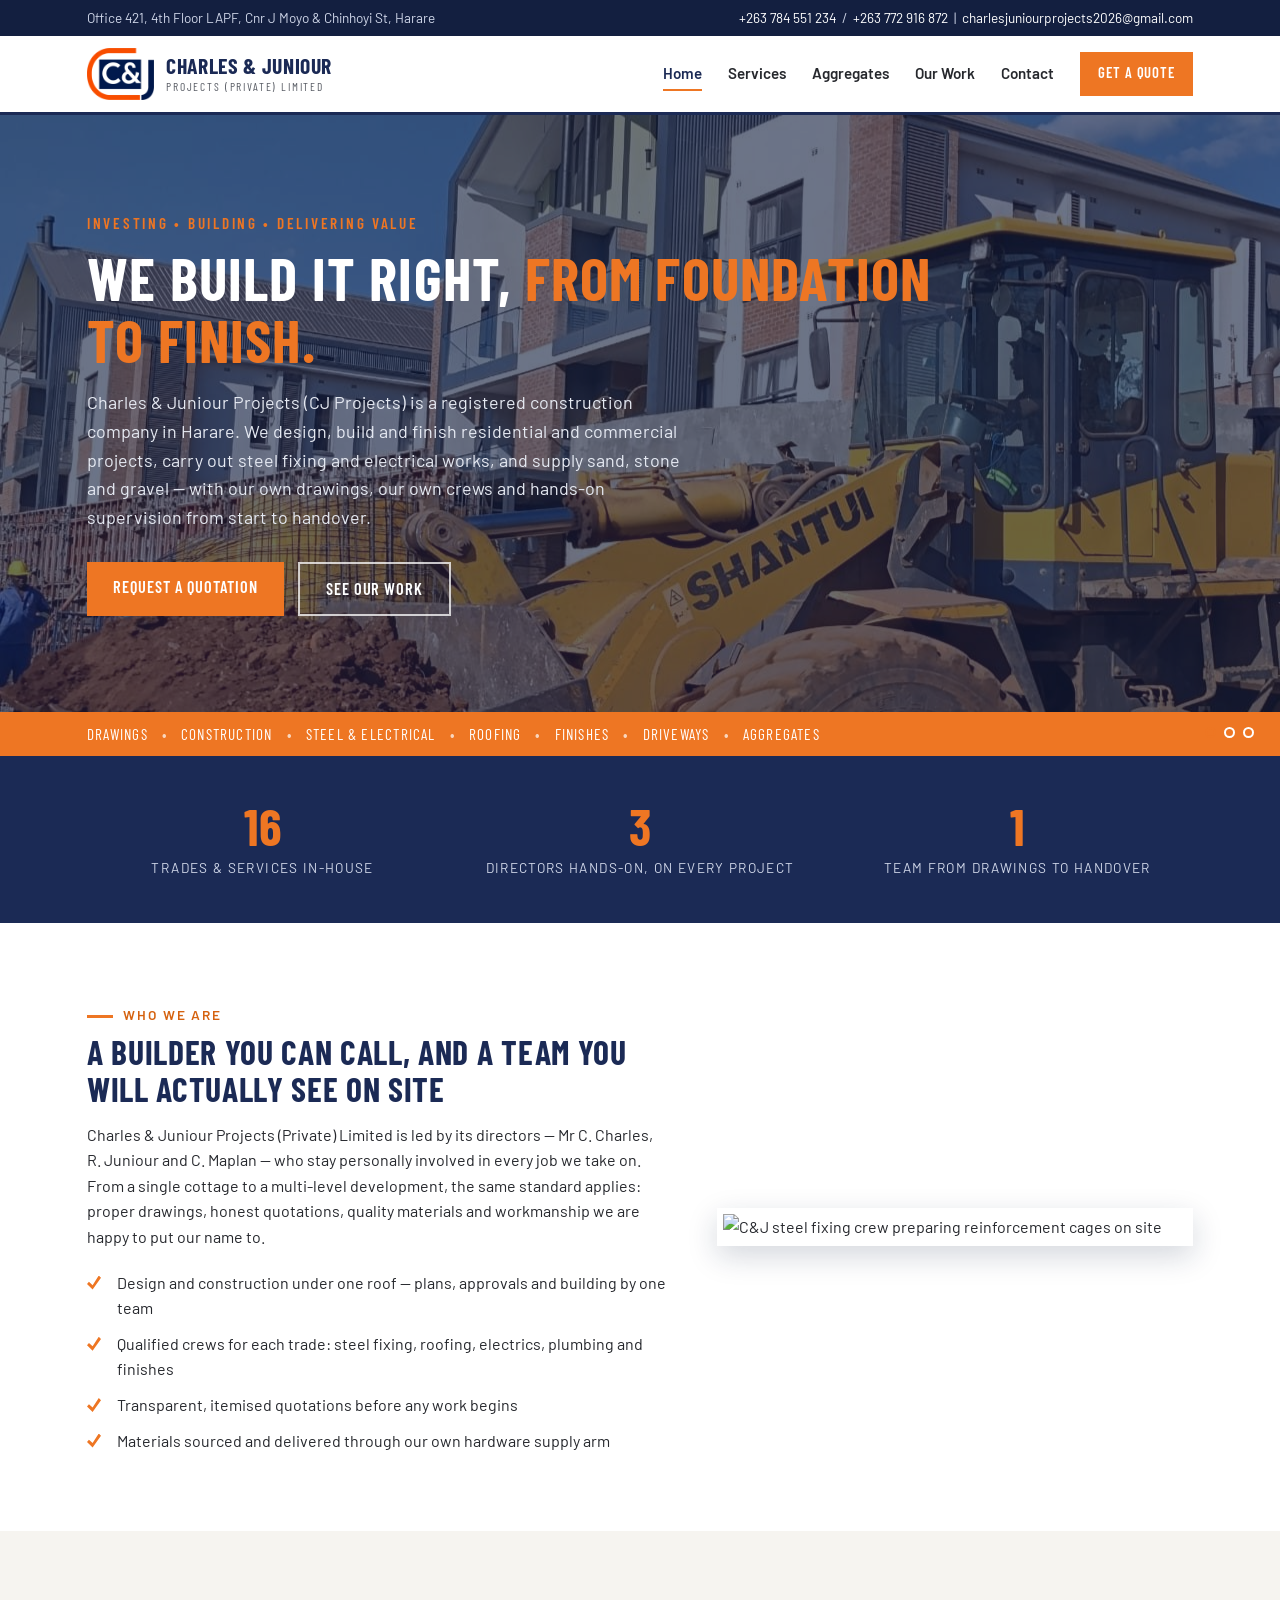
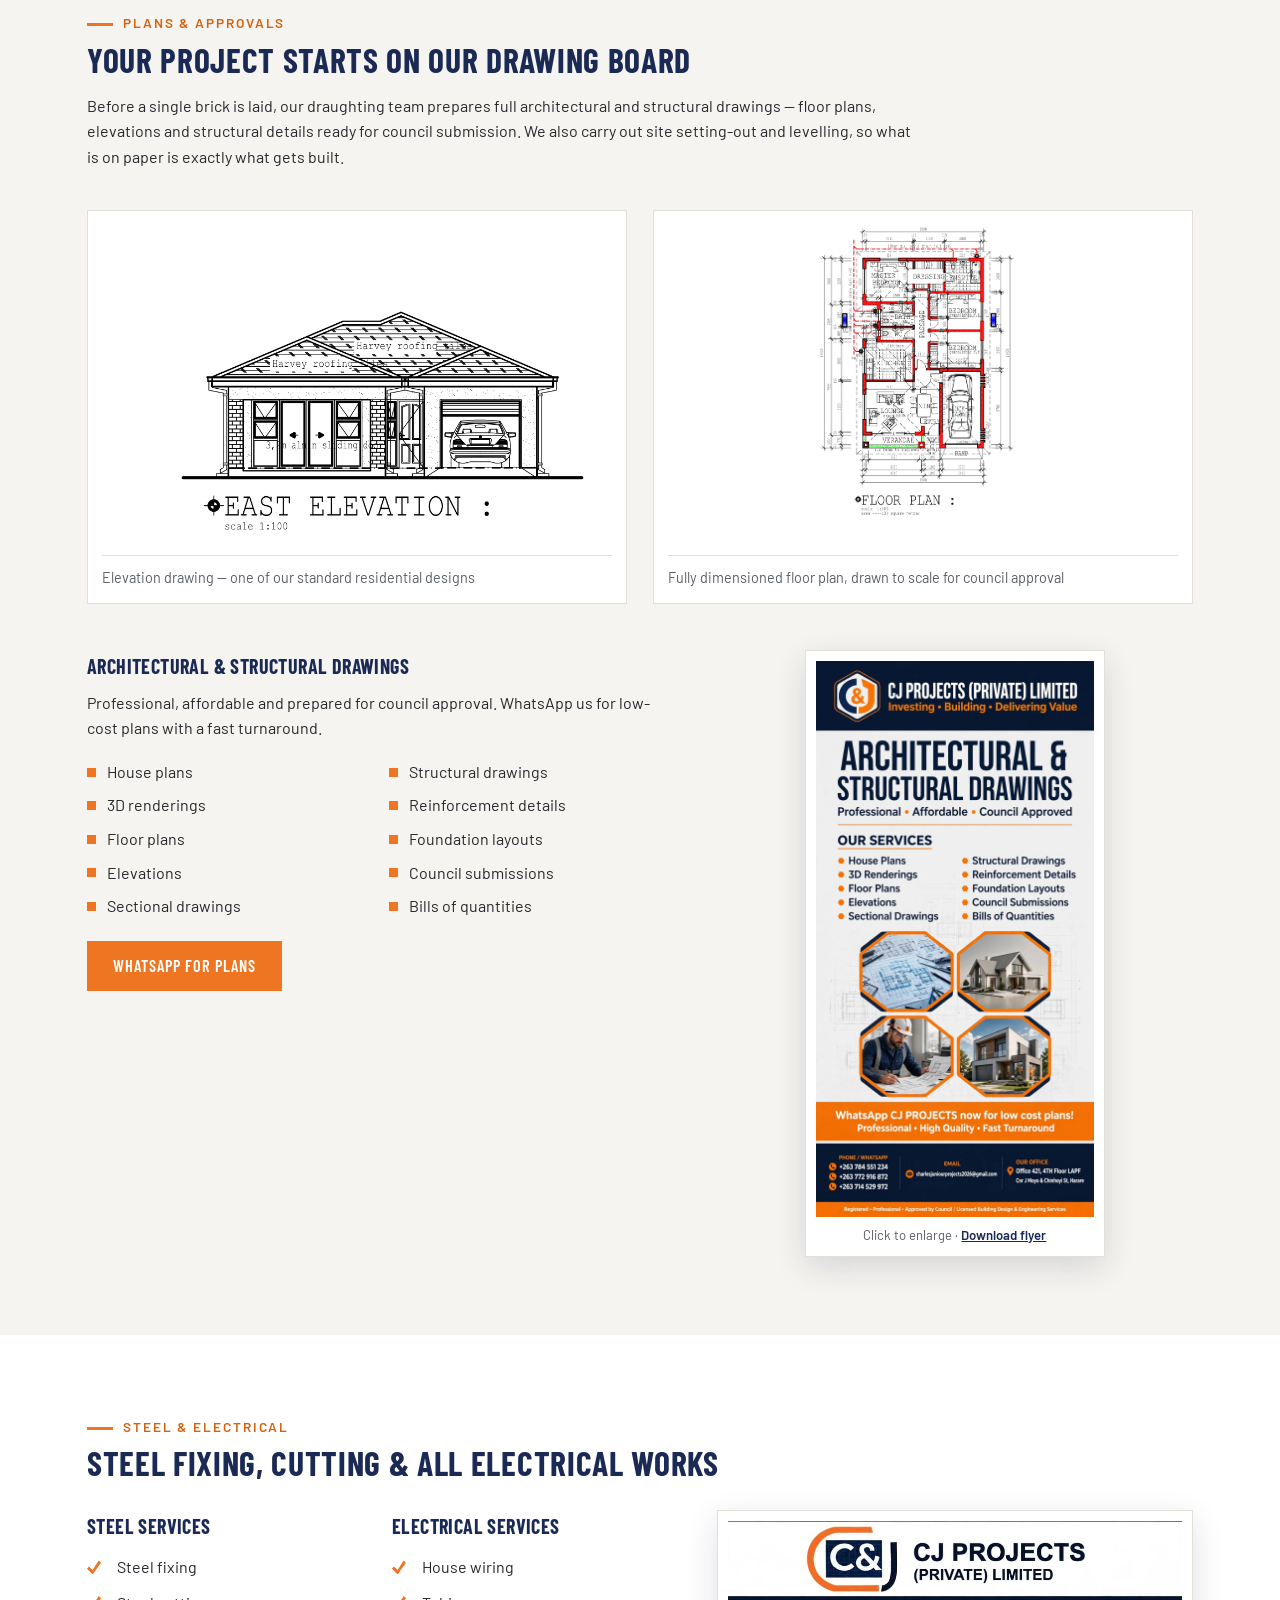
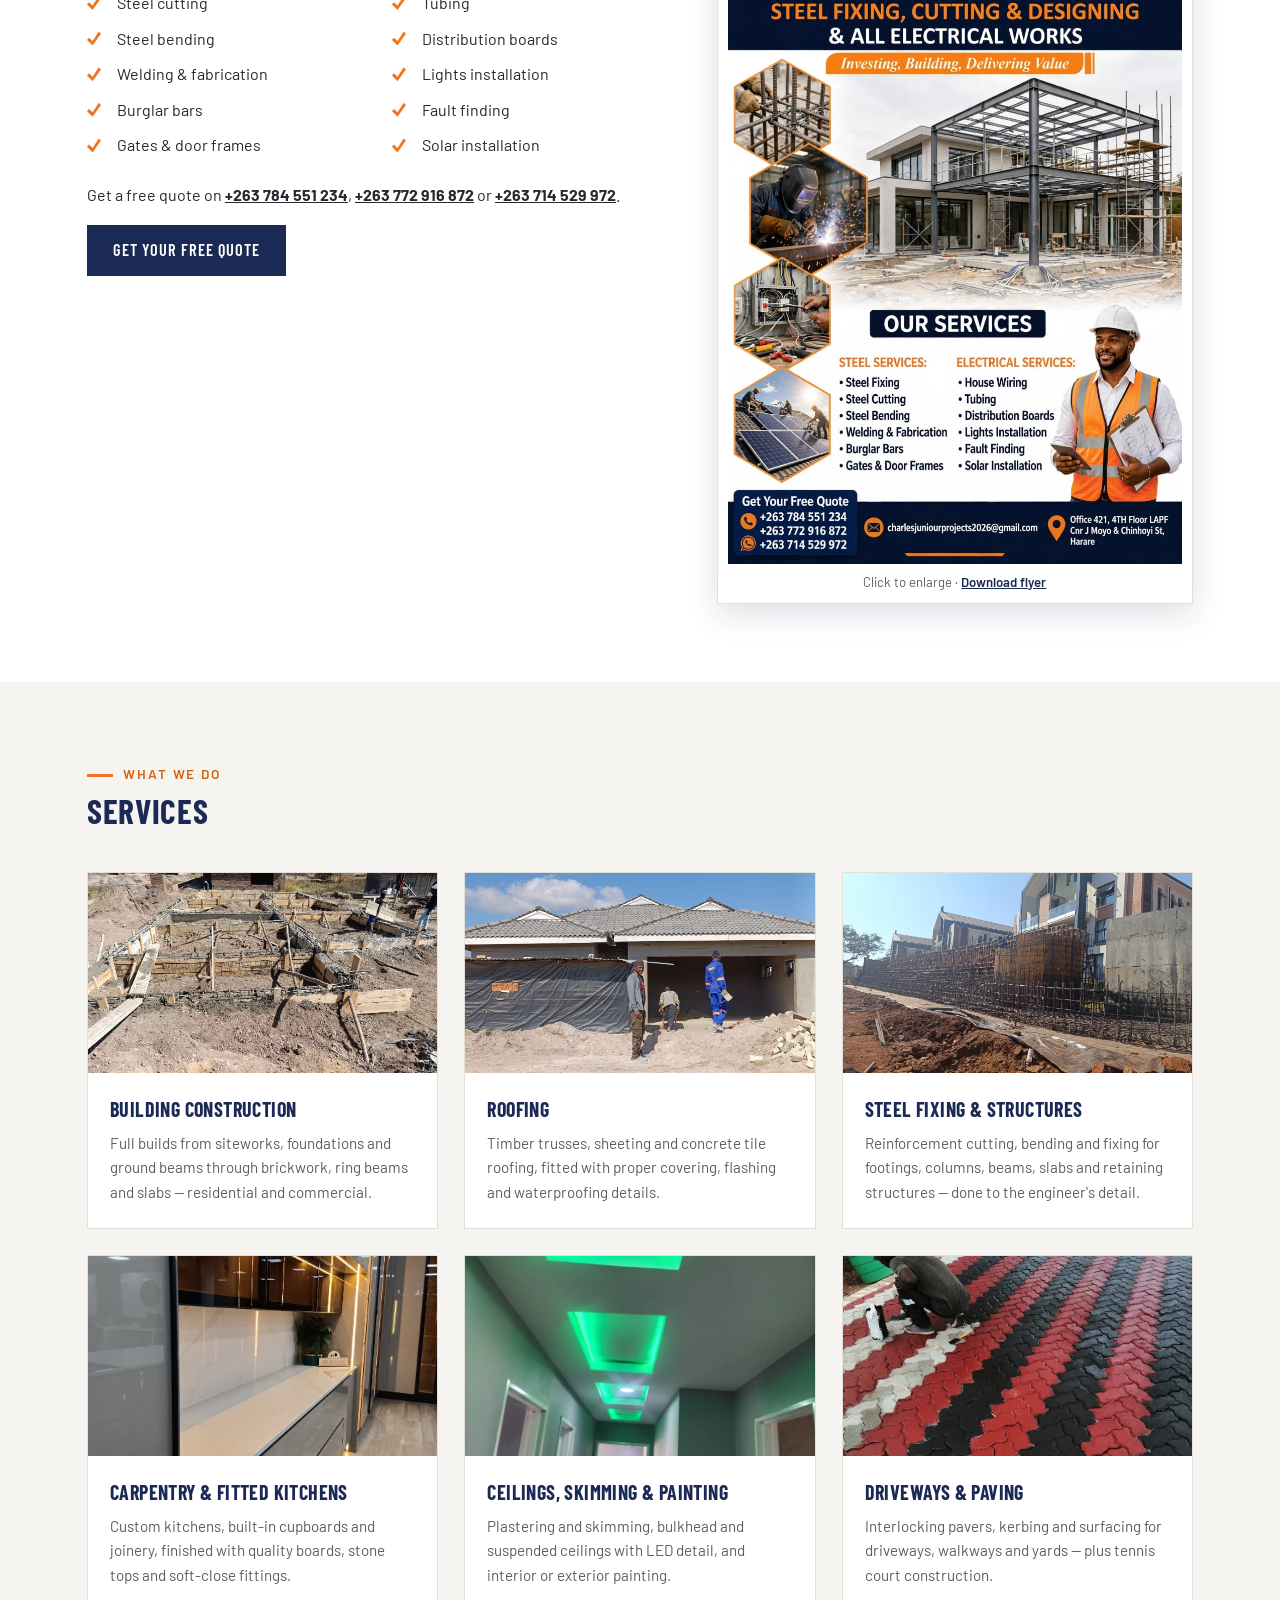
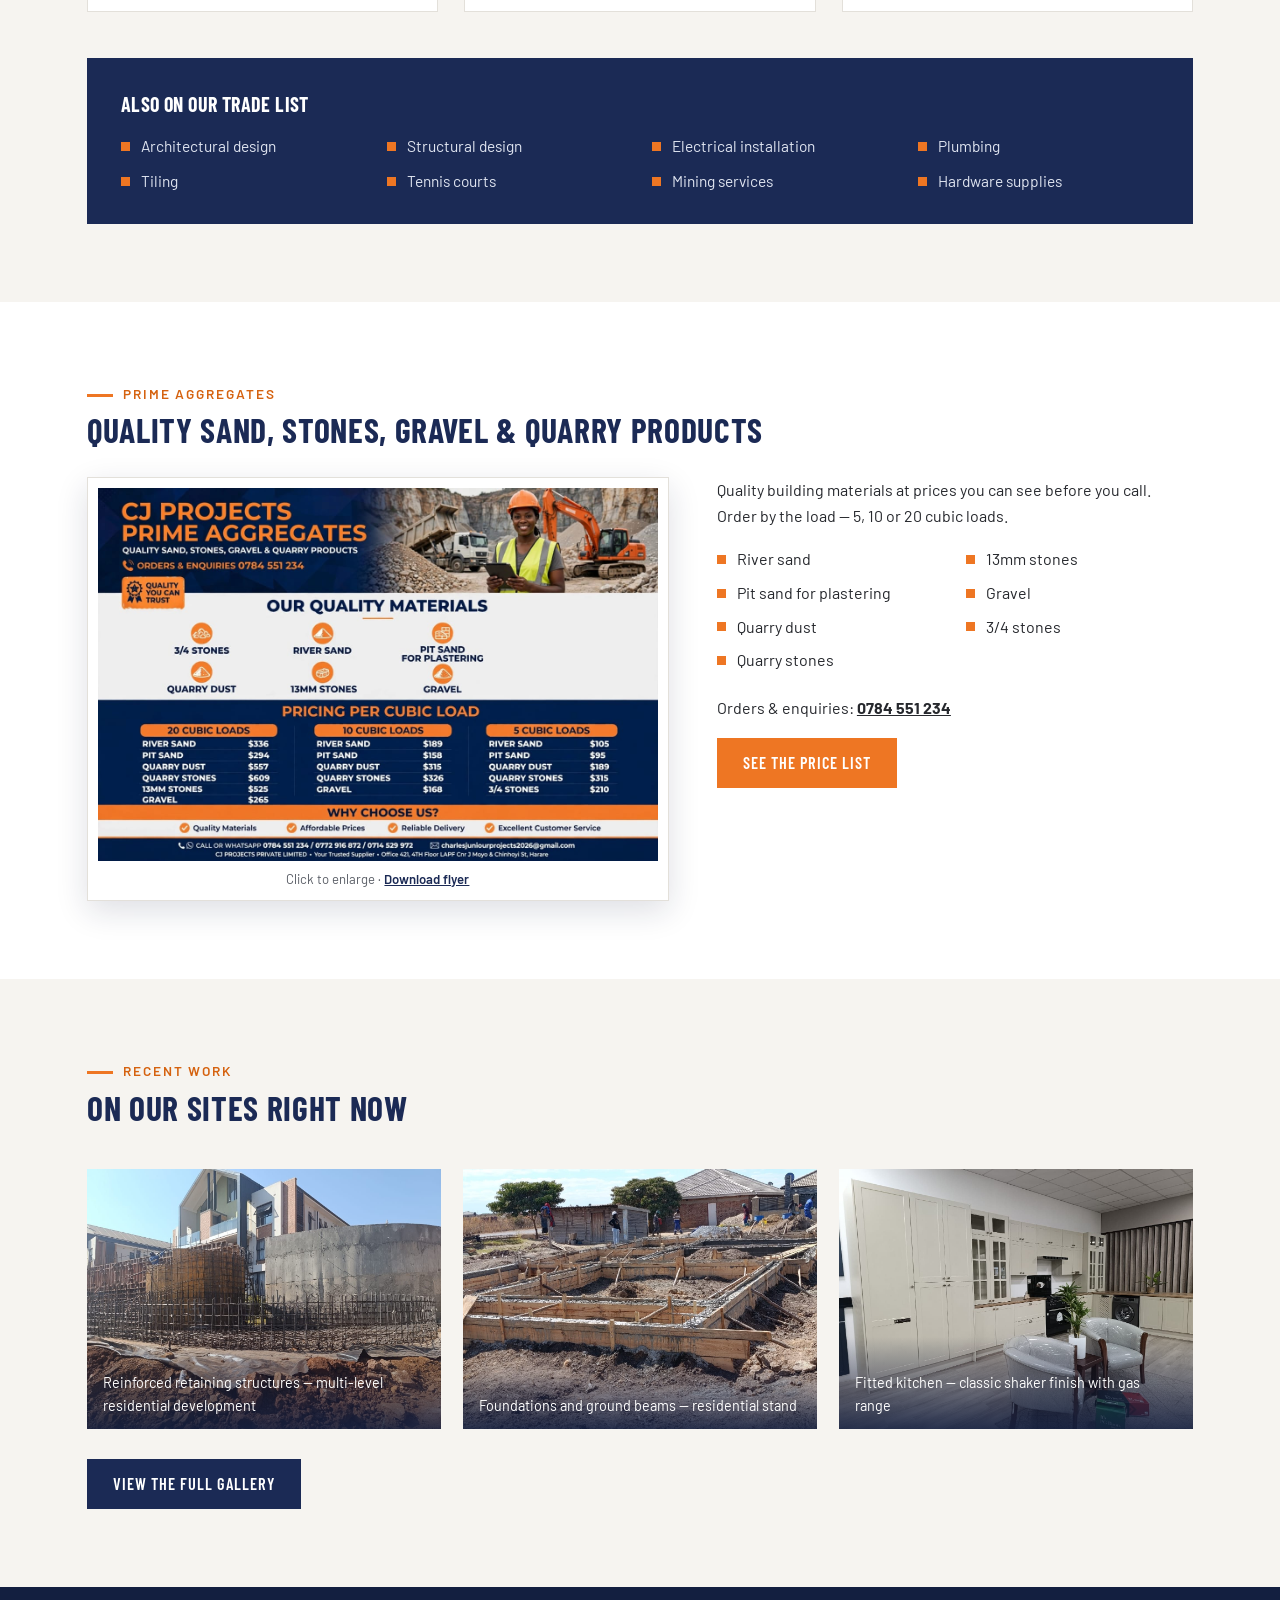
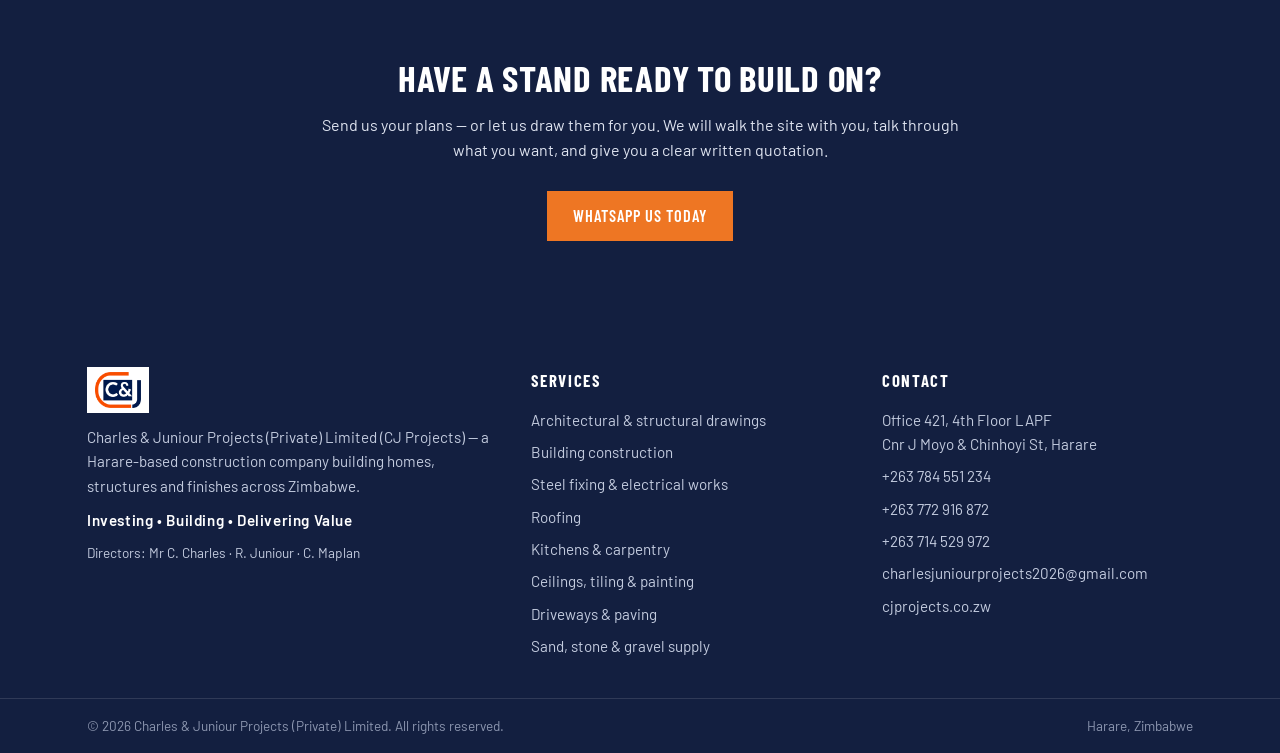
==== commit d009913a: "Show only the flyer office address; drop Belvedere Co-Authored-By: Claude Sonnet 5.5 <noreply@anthro" ====
--- a/index.html
+++ b/index.html
@@ -345,7 +345,6 @@
       <h3>Contact</h3>
       <ul>
         <li>Office 421, 4th Floor LAPF<br>Cnr J Moyo &amp; Chinhoyi St, Harare</li>
-        <li>10 Antree Circle, Belvedere, Harare</li>
         <li><a href="tel:+263784551234">+263 784 551 234</a></li>
         <li><a href="tel:+263772916872">+263 772 916 872</a></li>
         <li><a href="tel:+263714529972">+263 714 529 972</a></li>
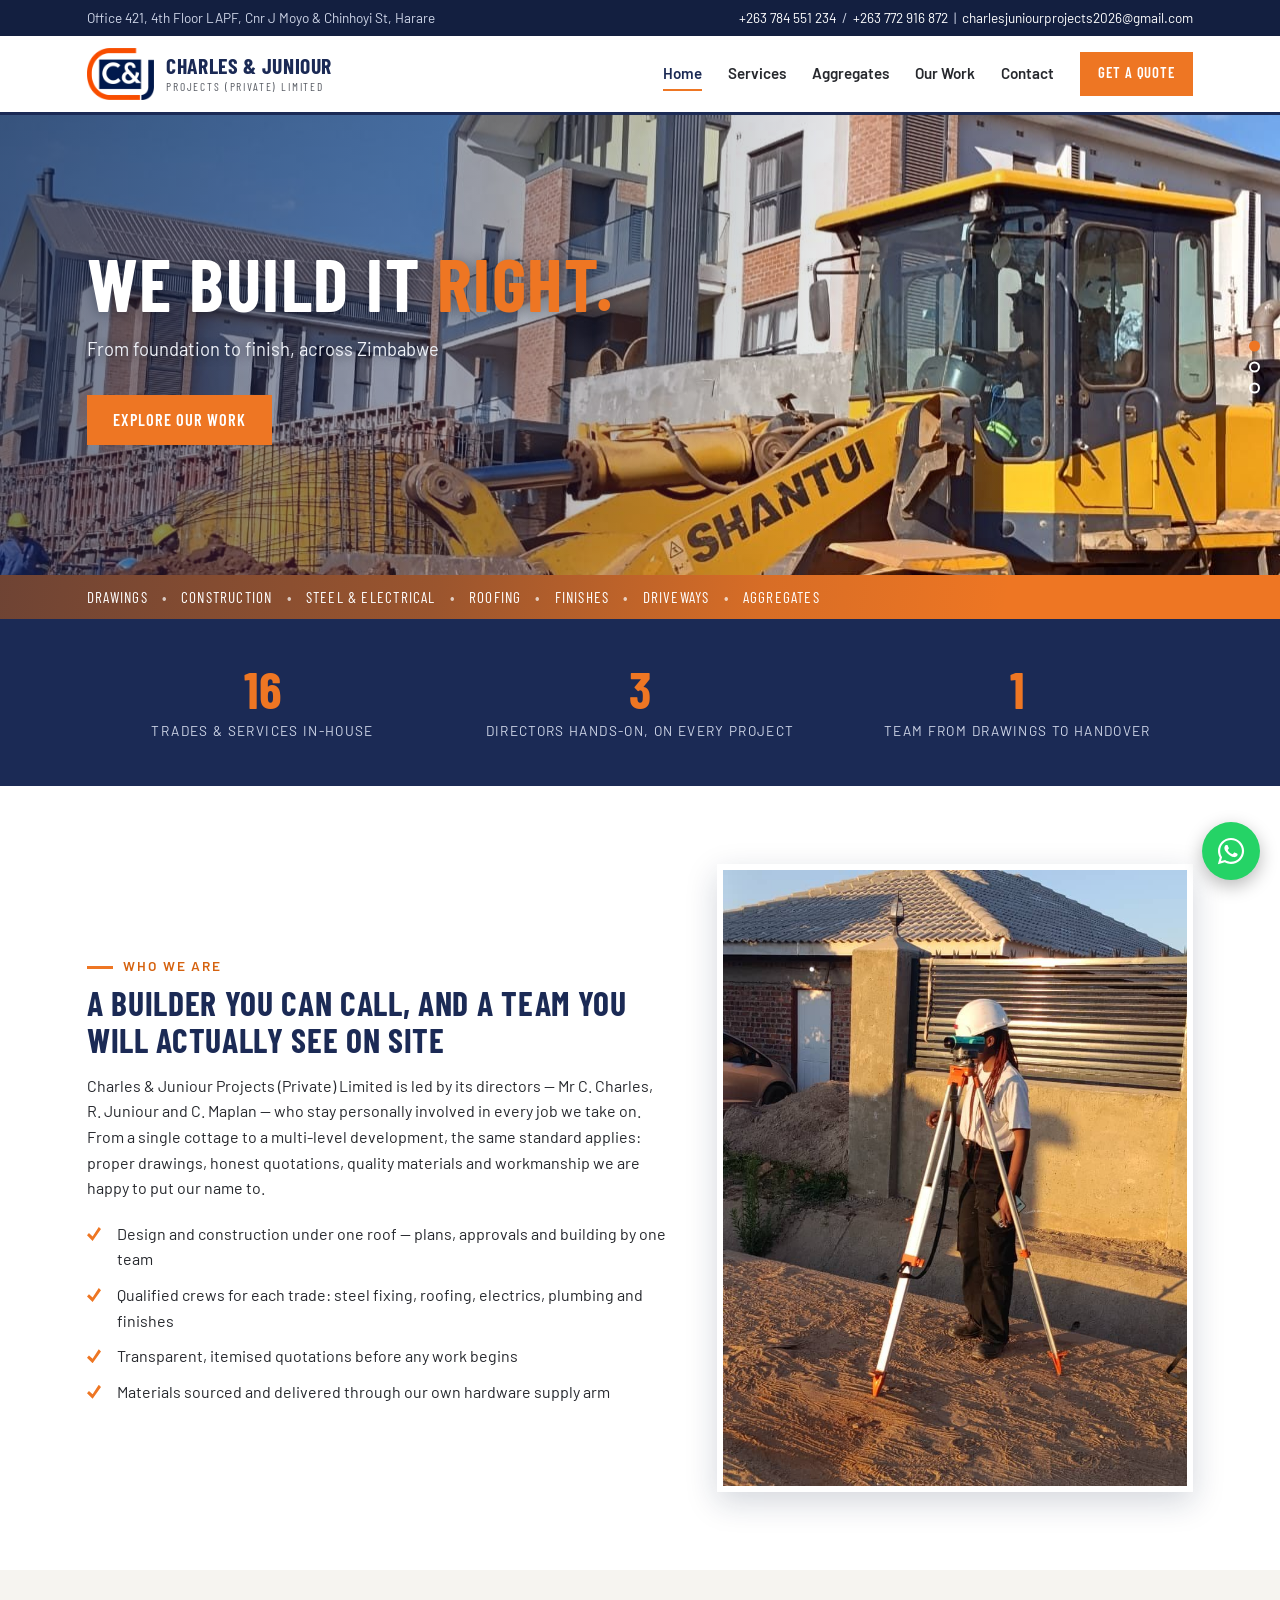
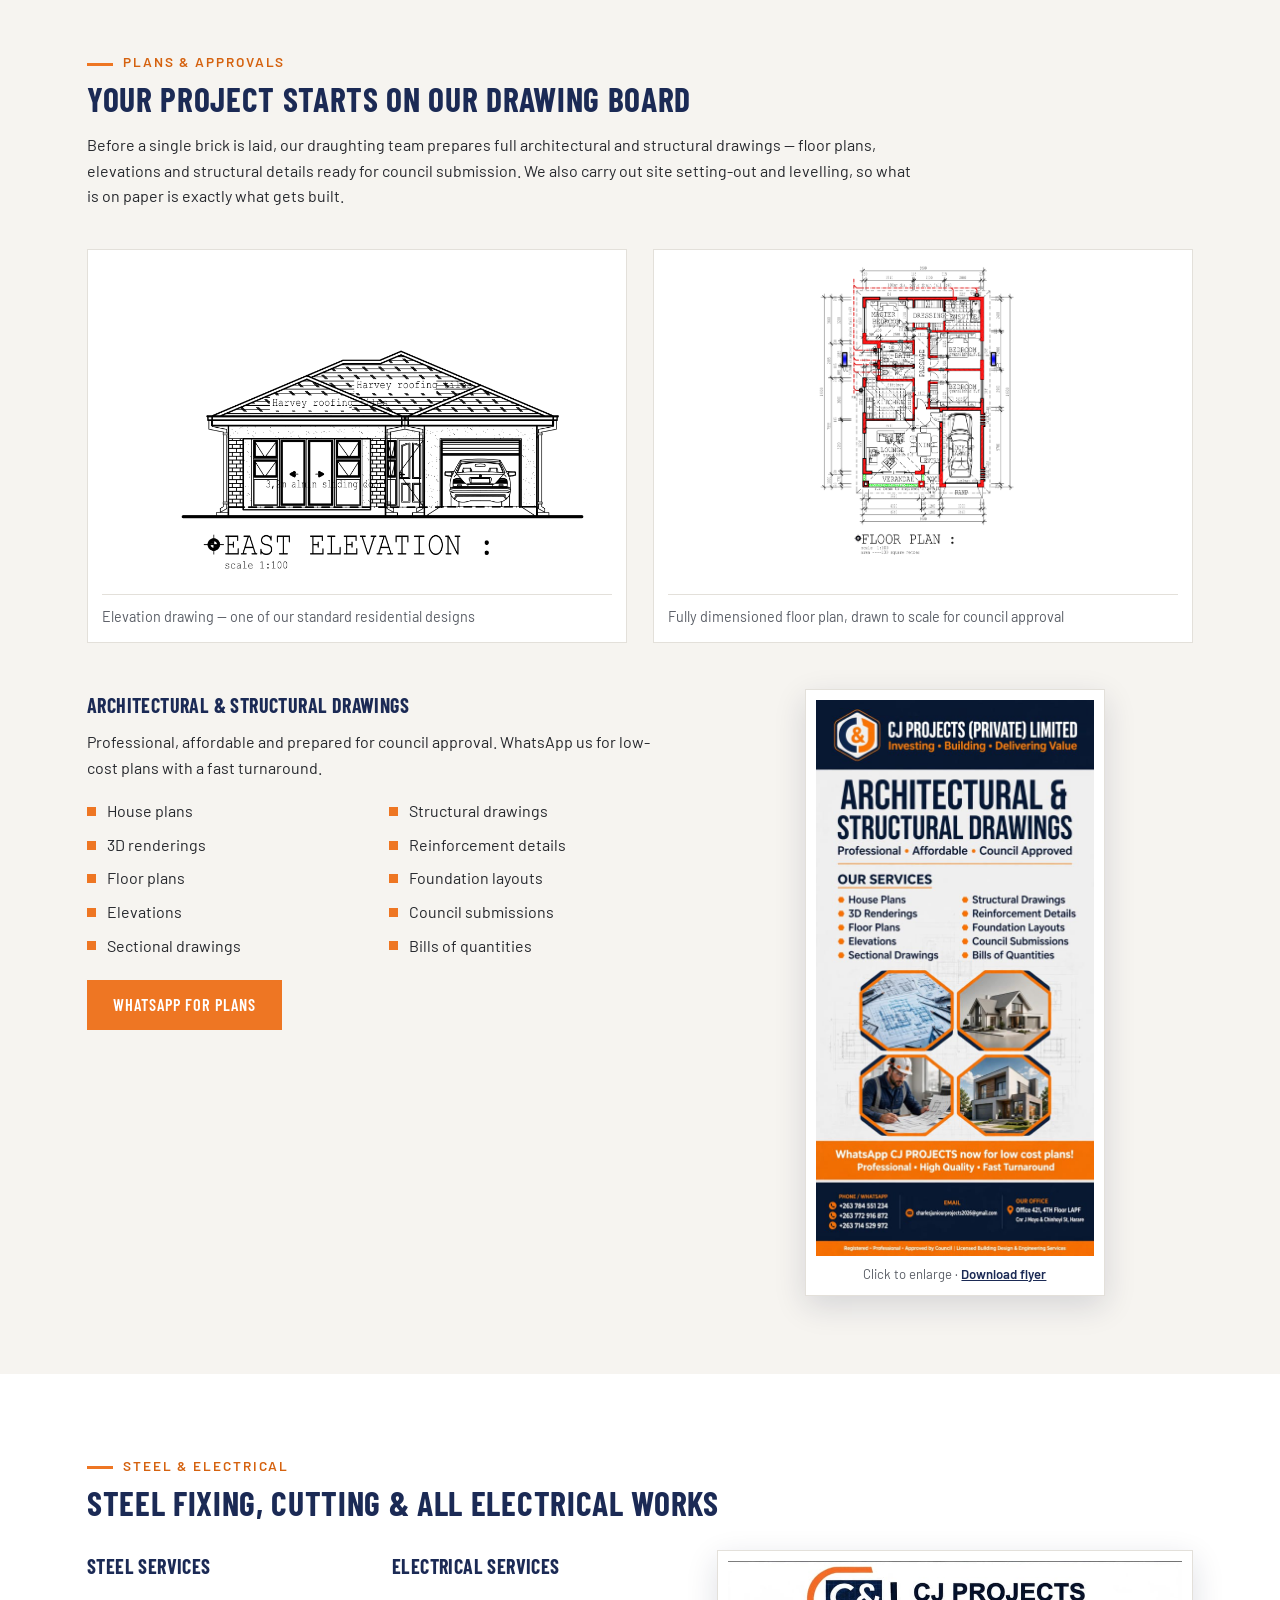
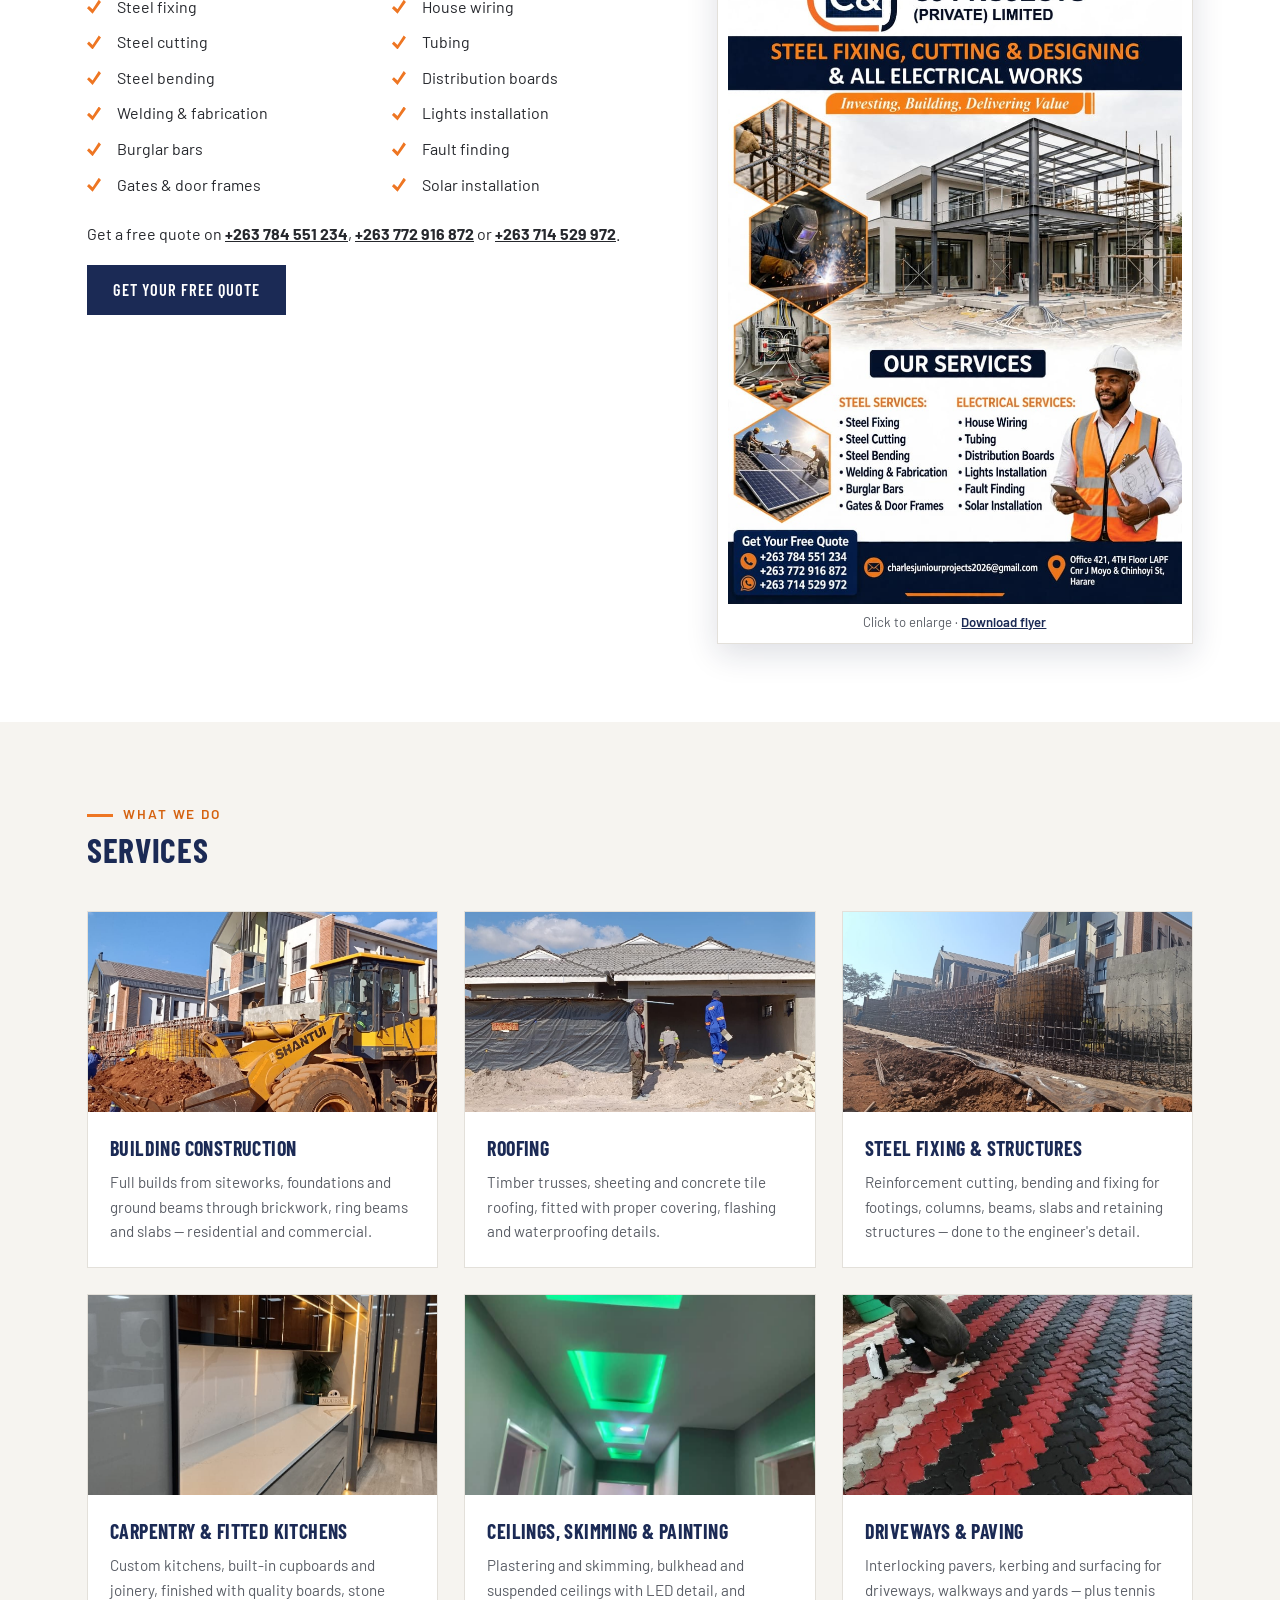
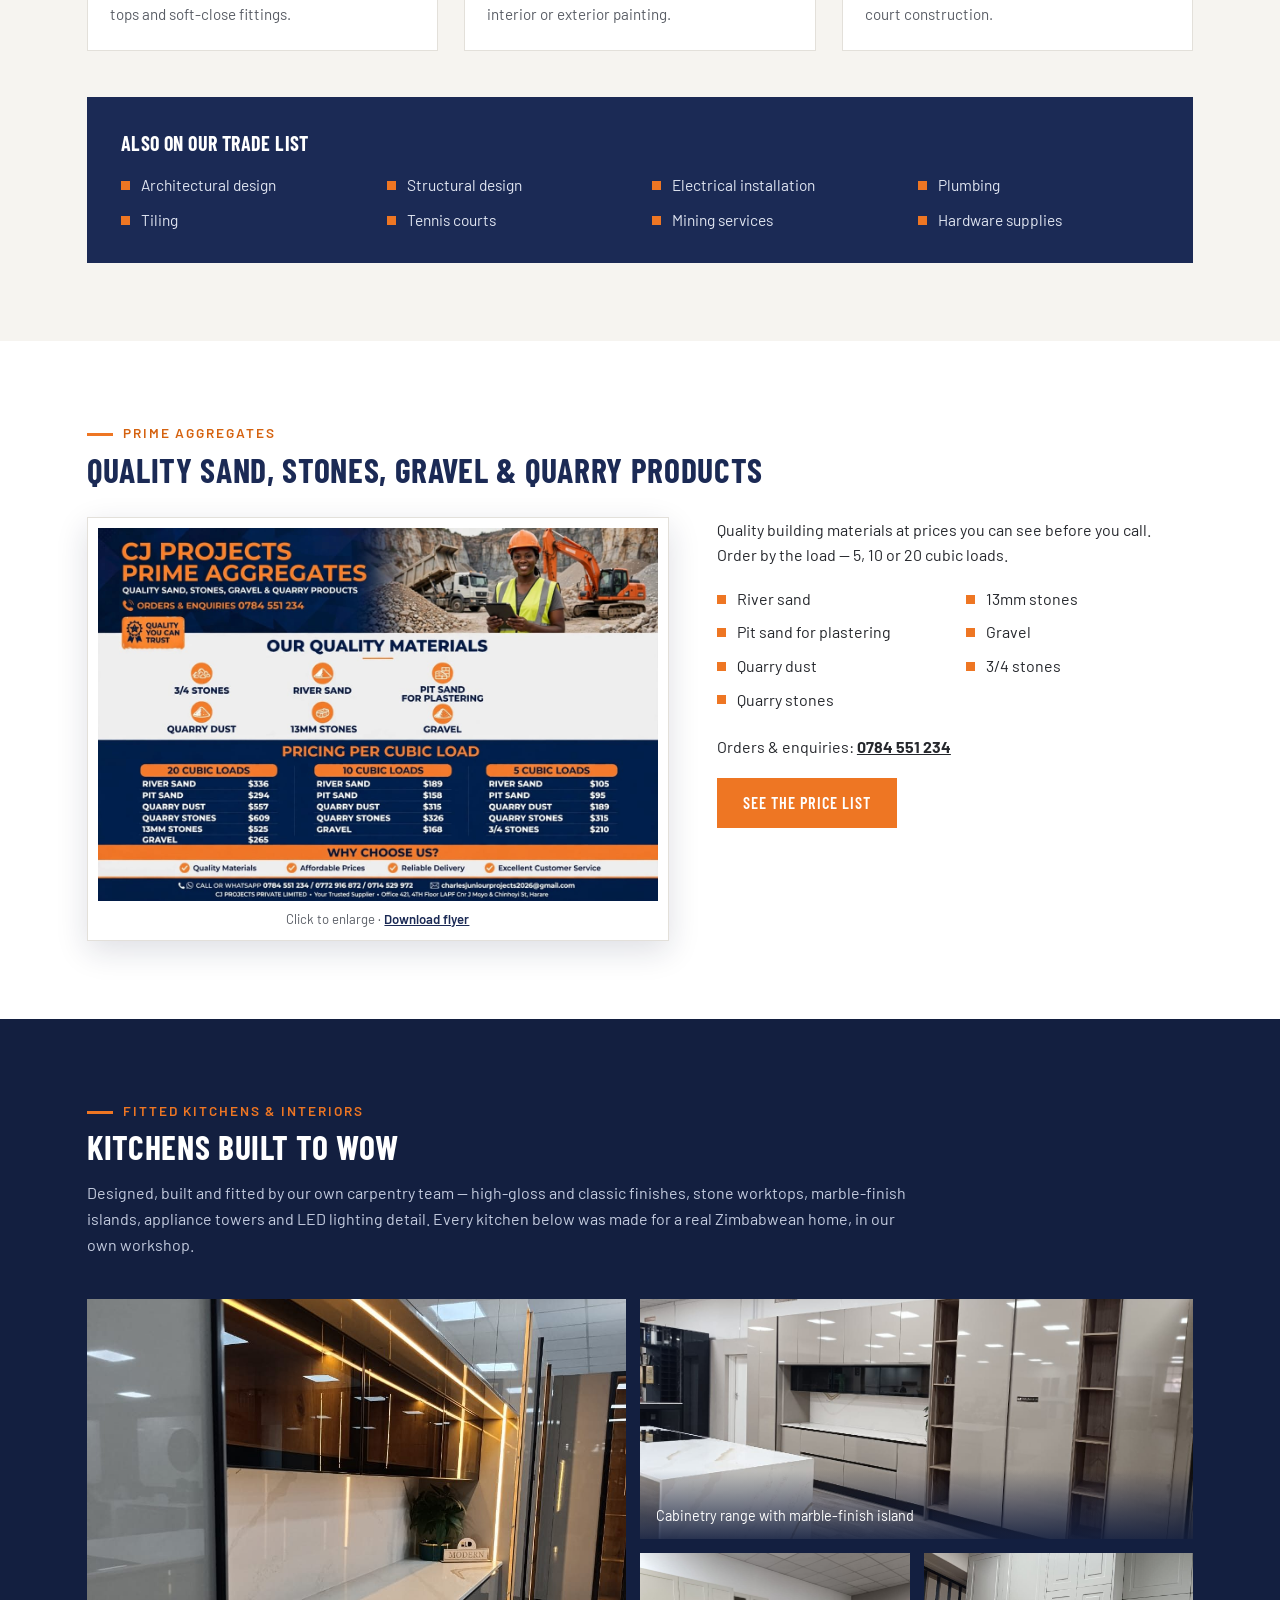
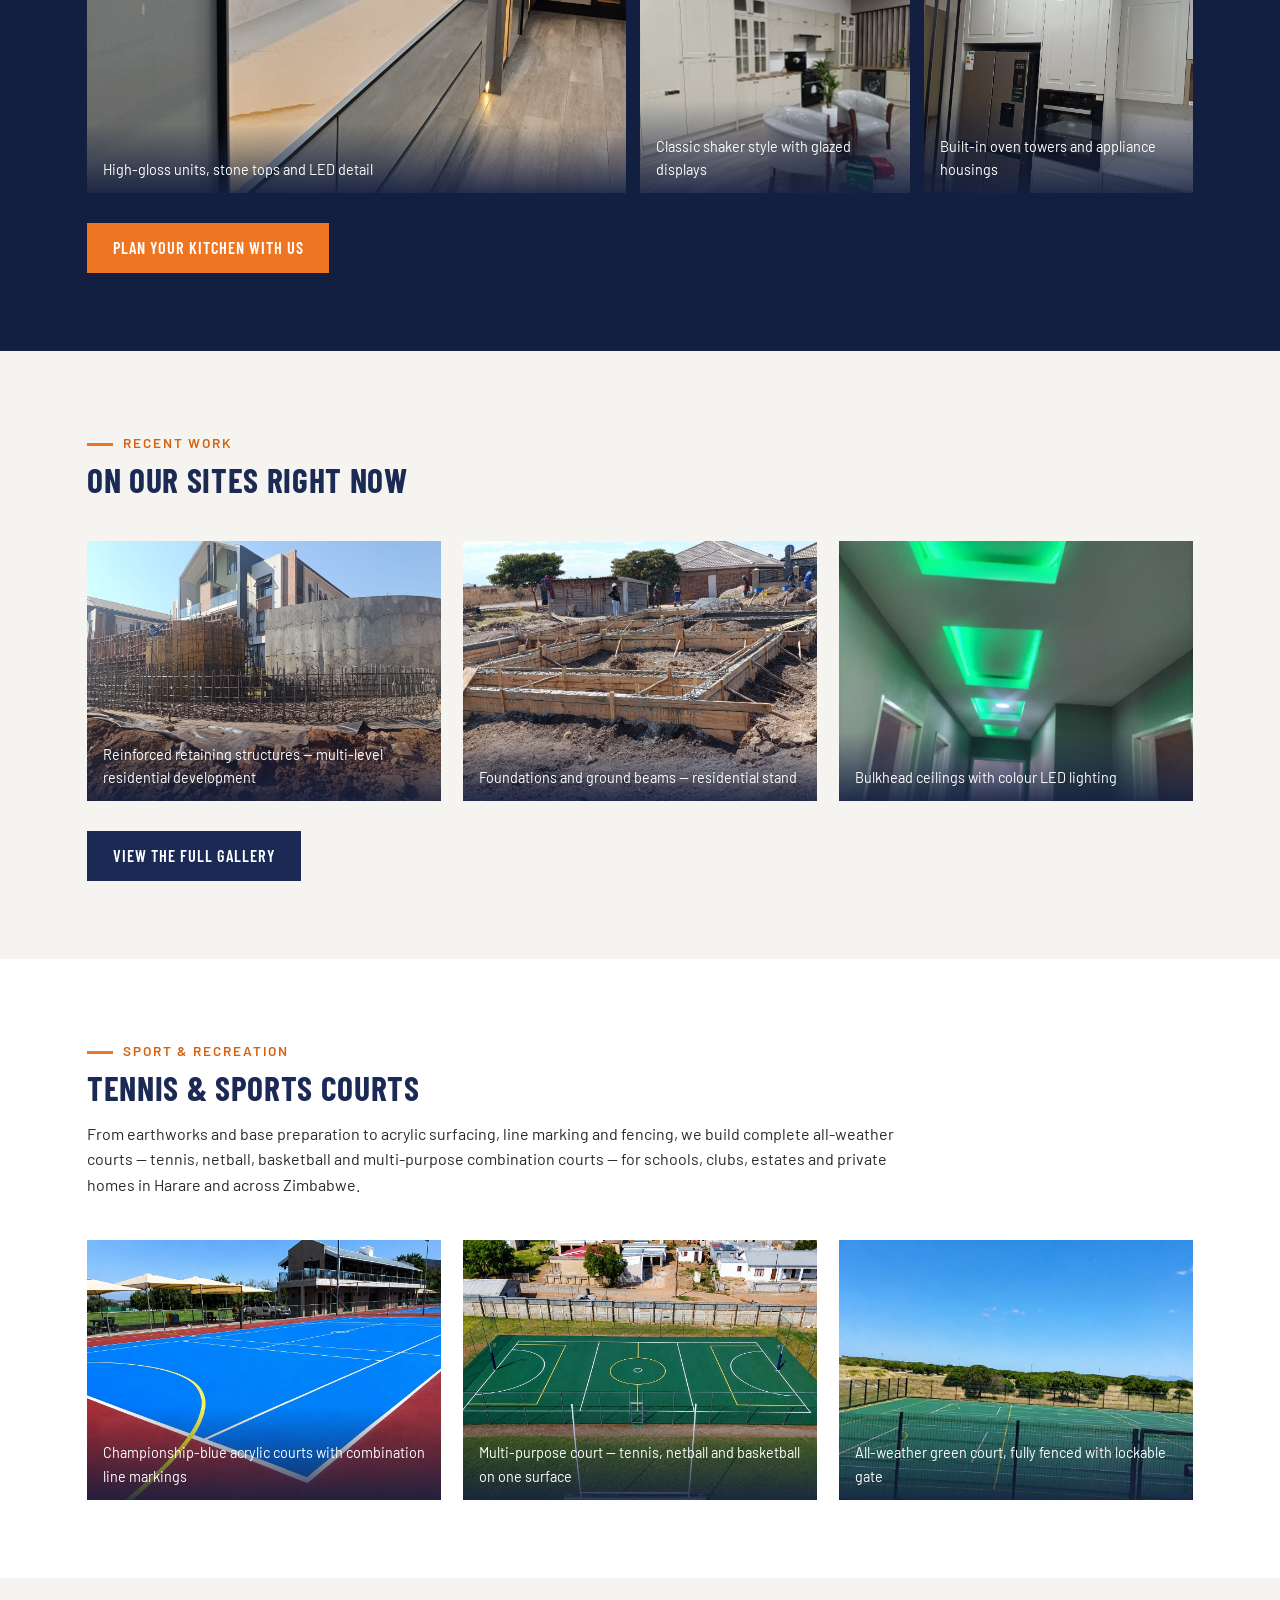
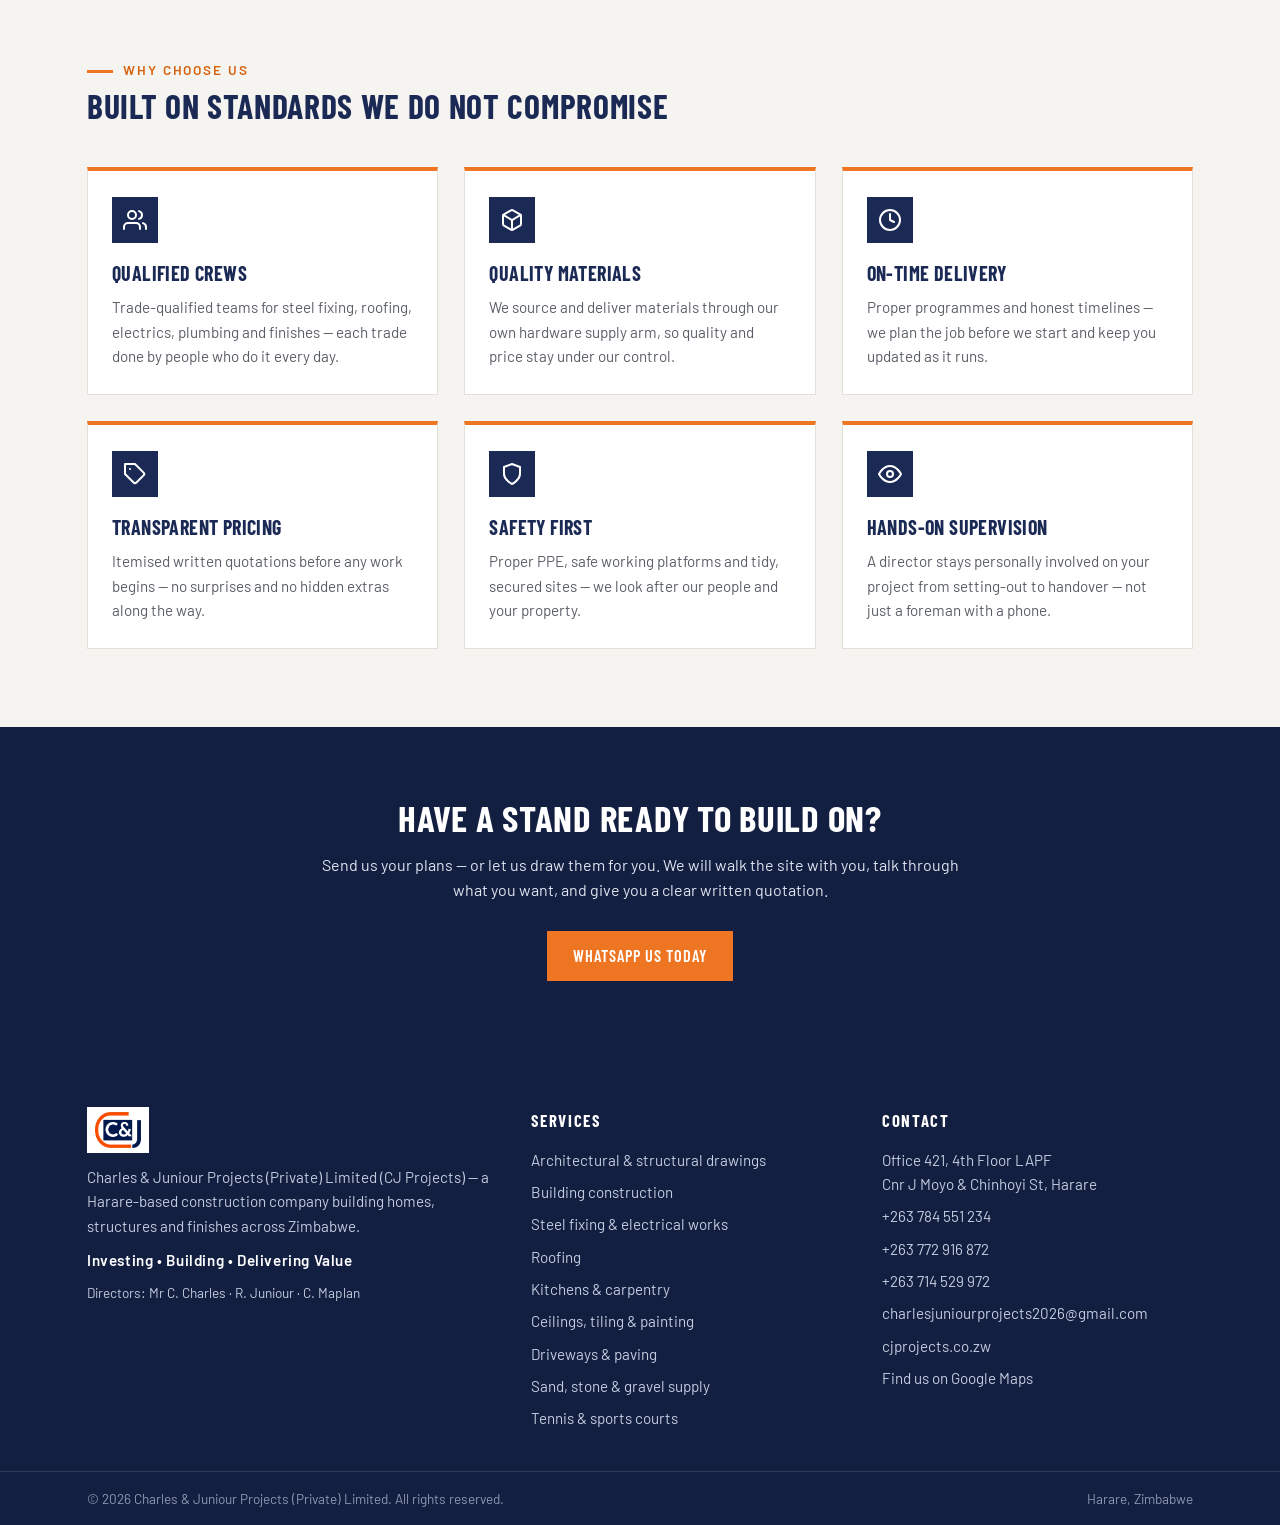
==== commit 0a8c0698: "Merge origin/main into flyers and contact update Keeps the remote's slimmer hero, tennis courts, kit" ====
--- a/index.html
+++ b/index.html
@@ -5,6 +5,19 @@
 <meta name="viewport" content="width=device-width, initial-scale=1.0">
 <title>Charles &amp; Juniour Projects (Pvt) Ltd | Construction Company in Harare, Zimbabwe</title>
 <meta name="description" content="Charles & Juniour Projects (CJ Projects) is a Harare-based construction company offering architectural & structural drawings, building construction, steel fixing, electrical works, roofing, carpentry, tiling, ceilings, driveways, and sand, stone & gravel supply across Zimbabwe.">
+<link rel="canonical" href="https://www.cjprojects.co.zw/">
+<meta property="og:type" content="website">
+<meta property="og:site_name" content="Charles &amp; Juniour Projects (Pvt) Ltd">
+<meta property="og:title" content="Charles &amp; Juniour Projects | Construction Company in Harare, Zimbabwe">
+<meta property="og:description" content="We build it right, from foundation to finish — design, building construction, roofing, kitchens, paving and tennis courts across Zimbabwe.">
+<meta property="og:url" content="https://www.cjprojects.co.zw/">
+<meta property="og:image" content="https://www.cjprojects.co.zw/images/og-share.jpg">
+<meta property="og:image:width" content="1200">
+<meta property="og:image:height" content="630">
+<meta name="twitter:card" content="summary_large_image">
+<meta name="twitter:title" content="Charles &amp; Juniour Projects | Construction Company in Harare, Zimbabwe">
+<meta name="twitter:description" content="We build it right, from foundation to finish — design, building construction, roofing, kitchens, paving and tennis courts across Zimbabwe.">
+<meta name="twitter:image" content="https://www.cjprojects.co.zw/images/og-share.jpg">
 <link rel="icon" type="image/png" href="images/favicon.png">
 <link rel="preconnect" href="https://fonts.googleapis.com">
 <link rel="preconnect" href="https://fonts.gstatic.com" crossorigin>
@@ -51,15 +64,10 @@
   <div class="bg" style="background-image:url('images/roofing-house.jpg')"></div>
   <div class="dots" aria-hidden="true"></div>
   <div class="wrap">
-    <p class="tagline">Investing &bull; Building &bull; Delivering Value</p>
-    <h1>We build it right, <em>from foundation to finish.</em></h1>
-    <p class="lead">Charles &amp; Juniour Projects (CJ Projects) is a registered construction company
-    in Harare. We design, build and finish residential and commercial projects, carry out steel fixing
-    and electrical works, and supply sand, stone and gravel — with our own drawings, our own crews
-    and hands-on supervision from start to handover.</p>
+    <h1>We build it <em>right.</em></h1>
+    <p class="lead">From foundation to finish, across Zimbabwe</p>
     <div class="actions">
-      <a class="btn solid" href="contact.html#quote">Request a Quotation</a>
-      <a class="btn ghost" href="projects.html">See Our Work</a>
+      <a class="btn solid" href="projects.html">Explore Our Work</a>
     </div>
   </div>
   <div class="hero-strip">
@@ -103,7 +111,7 @@
       </ul>
     </div>
     <div class="pic">
-      <img src="images/steel-fixing-team.jpg" alt="C&J steel fixing crew preparing reinforcement cages on site">
+      <img src="images/surveying.jpg" alt="Site setting-out and levelling with a dumpy level before construction begins">
     </div>
   </div>
 </section>
@@ -202,7 +210,7 @@
     <h2>Services</h2>
     <div class="svc-grid">
       <div class="svc">
-        <img src="images/foundations-1.jpg" alt="Foundation formwork and ground beams on a residential stand">
+        <img src="images/hero-site.jpg" alt="Construction plant at work on a multi-level residential development" style="object-position:center 30%">
         <div class="body">
           <h3>Building Construction</h3>
           <p>Full builds from siteworks, foundations and ground beams through brickwork, ring beams and slabs — residential and commercial.</p>
@@ -287,6 +295,35 @@
   </div>
 </section>
 
+<section class="kitchens" id="kitchens">
+  <div class="wrap">
+    <span class="kicker">Fitted kitchens &amp; interiors</span>
+    <h2>Kitchens built to wow</h2>
+    <p class="intro">Designed, built and fitted by our own carpentry team — high-gloss and classic
+    finishes, stone worktops, marble-finish islands, appliance towers and LED lighting detail.
+    Every kitchen below was made for a real Zimbabwean home, in our own workshop.</p>
+    <div class="kit-grid">
+      <figure class="tile k-main">
+        <img src="images/kitchen-modern.jpg" alt="High-gloss fitted kitchen with stone worktop and LED strip lighting">
+        <figcaption>High-gloss units, stone tops and LED detail</figcaption>
+      </figure>
+      <figure class="tile k-wide">
+        <img src="images/kitchen-showroom.jpg" alt="Kitchen cabinetry with marble-finish island unit">
+        <figcaption>Cabinetry range with marble-finish island</figcaption>
+      </figure>
+      <figure class="tile">
+        <img src="images/kitchen-classic.jpg" alt="Classic cream fitted kitchen with gas range">
+        <figcaption>Classic shaker style with glazed displays</figcaption>
+      </figure>
+      <figure class="tile">
+        <img src="images/kitchen-appliances.jpg" alt="Fitted kitchen units with built-in oven and fridge housing">
+        <figcaption>Built-in oven towers and appliance housings</figcaption>
+      </figure>
+    </div>
+    <p style="margin-top:30px"><a class="btn solid" href="contact.html#quote">Plan Your Kitchen With Us</a></p>
+  </div>
+</section>
+
 <section class="block tint" id="work">
   <div class="wrap">
     <span class="kicker">Recent work</span>
@@ -301,11 +338,75 @@
         <figcaption>Foundations and ground beams — residential stand</figcaption>
       </figure>
       <figure class="tile">
-        <img src="images/kitchen-classic.jpg" alt="Fitted kitchen in classic cream finish">
-        <figcaption>Fitted kitchen — classic shaker finish with gas range</figcaption>
+        <img src="images/ceiling-led.jpg" alt="Bulkhead ceiling with LED strip lighting">
+        <figcaption>Bulkhead ceilings with colour LED lighting</figcaption>
       </figure>
     </div>
     <p style="margin-top:30px"><a class="btn navy" href="projects.html">View the Full Gallery</a></p>
+  </div>
+</section>
+
+<section class="block" id="courts">
+  <div class="wrap">
+    <span class="kicker">Sport &amp; recreation</span>
+    <h2>Tennis &amp; Sports Courts</h2>
+    <p style="max-width:52em;margin-top:14px">From earthworks and base preparation to acrylic surfacing,
+    line marking and fencing, we build complete all-weather courts — tennis, netball, basketball and
+    multi-purpose combination courts — for schools, clubs, estates and private homes in Harare and
+    across Zimbabwe.</p>
+    <div class="tiles">
+      <figure class="tile">
+        <img src="images/tennis-court-blue.jpg" alt="Blue acrylic tennis court with red surrounds and netball markings">
+        <figcaption>Championship-blue acrylic courts with combination line markings</figcaption>
+      </figure>
+      <figure class="tile">
+        <img src="images/tennis-court-aerial.jpg" alt="Aerial view of a fenced multi-purpose sports court">
+        <figcaption>Multi-purpose court — tennis, netball and basketball on one surface</figcaption>
+      </figure>
+      <figure class="tile">
+        <img src="images/tennis-court-fenced.jpg" alt="All-weather green sports court with perimeter fencing">
+        <figcaption>All-weather green court, fully fenced with lockable gate</figcaption>
+      </figure>
+    </div>
+  </div>
+</section>
+
+<section class="block tint" id="why">
+  <div class="wrap">
+    <span class="kicker">Why choose us</span>
+    <h2>Built on standards we do not compromise</h2>
+    <div class="why-grid">
+      <div class="why">
+        <div class="ico"><svg viewBox="0 0 24 24" aria-hidden="true"><path d="M17 21v-2a4 4 0 0 0-4-4H5a4 4 0 0 0-4 4v2"/><circle cx="9" cy="7" r="4"/><path d="M23 21v-2a4 4 0 0 0-3-3.87"/><path d="M16 3.13a4 4 0 0 1 0 7.75"/></svg></div>
+        <h3>Qualified Crews</h3>
+        <p>Trade-qualified teams for steel fixing, roofing, electrics, plumbing and finishes — each trade done by people who do it every day.</p>
+      </div>
+      <div class="why">
+        <div class="ico"><svg viewBox="0 0 24 24" aria-hidden="true"><path d="M21 16V8a2 2 0 0 0-1-1.73l-7-4a2 2 0 0 0-2 0l-7 4A2 2 0 0 0 3 8v8a2 2 0 0 0 1 1.73l7 4a2 2 0 0 0 2 0l7-4A2 2 0 0 0 21 16z"/><polyline points="3.27 6.96 12 12.01 20.73 6.96"/><line x1="12" y1="22.08" x2="12" y2="12"/></svg></div>
+        <h3>Quality Materials</h3>
+        <p>We source and deliver materials through our own hardware supply arm, so quality and price stay under our control.</p>
+      </div>
+      <div class="why">
+        <div class="ico"><svg viewBox="0 0 24 24" aria-hidden="true"><circle cx="12" cy="12" r="10"/><polyline points="12 6 12 12 16 14"/></svg></div>
+        <h3>On-Time Delivery</h3>
+        <p>Proper programmes and honest timelines — we plan the job before we start and keep you updated as it runs.</p>
+      </div>
+      <div class="why">
+        <div class="ico"><svg viewBox="0 0 24 24" aria-hidden="true"><path d="M20.59 13.41l-7.17 7.17a2 2 0 0 1-2.83 0L2 12V2h10l8.59 8.59a2 2 0 0 1 0 2.82z"/><line x1="7" y1="7" x2="7.01" y2="7"/></svg></div>
+        <h3>Transparent Pricing</h3>
+        <p>Itemised written quotations before any work begins — no surprises and no hidden extras along the way.</p>
+      </div>
+      <div class="why">
+        <div class="ico"><svg viewBox="0 0 24 24" aria-hidden="true"><path d="M12 22s8-4 8-10V5l-8-3-8 3v7c0 6 8 10 8 10z"/></svg></div>
+        <h3>Safety First</h3>
+        <p>Proper PPE, safe working platforms and tidy, secured sites — we look after our people and your property.</p>
+      </div>
+      <div class="why">
+        <div class="ico"><svg viewBox="0 0 24 24" aria-hidden="true"><path d="M1 12s4-8 11-8 11 8 11 8-4 8-11 8-11-8-11-8z"/><circle cx="12" cy="12" r="3"/></svg></div>
+        <h3>Hands-On Supervision</h3>
+        <p>A director stays personally involved on your project from setting-out to handover — not just a foreman with a phone.</p>
+      </div>
+    </div>
   </div>
 </section>
 
@@ -339,6 +440,7 @@
         <li><a href="index.html#services">Ceilings, tiling &amp; painting</a></li>
         <li><a href="index.html#services">Driveways &amp; paving</a></li>
         <li><a href="aggregates.html">Sand, stone &amp; gravel supply</a></li>
+        <li><a href="index.html#courts">Tennis &amp; sports courts</a></li>
       </ul>
     </div>
     <div>
@@ -349,7 +451,8 @@
         <li><a href="tel:+263772916872">+263 772 916 872</a></li>
         <li><a href="tel:+263714529972">+263 714 529 972</a></li>
         <li><a href="mailto:charlesjuniourprojects2026@gmail.com">charlesjuniourprojects2026@gmail.com</a></li>
-        <li><a href="https://cjprojects.co.zw">cjprojects.co.zw</a></li>
+        <li><a href="https://www.cjprojects.co.zw">cjprojects.co.zw</a></li>
+        <li><a href="https://maps.google.com/?q=Jason+Moyo+Avenue+and+Chinhoyi+Street,+Harare,+Zimbabwe" target="_blank" rel="noopener">Find us on Google Maps</a></li>
       </ul>
     </div>
   </div>
@@ -366,6 +469,10 @@
   <img src="" alt="">
   <div class="lb-cap"></div>
 </div>
+<a class="wa-float" href="https://wa.me/263784551234?text=Hi%20C%26J%20Projects%2C%20I%20would%20like%20a%20quotation."
+   target="_blank" rel="noopener" aria-label="Chat with us on WhatsApp">
+  <svg viewBox="0 0 448 512" aria-hidden="true"><path d="M380.9 97.1C339 55.1 283.2 32 223.9 32c-122.4 0-222 99.6-222 222 0 39.1 10.2 77.3 29.6 111L0 480l117.7-30.9c32.4 17.7 68.9 27 106.1 27h.1c122.3 0 224.1-99.6 224.1-222 0-59.3-25.2-115-67.1-157zm-157 341.6c-33.2 0-65.7-8.9-94-25.7l-6.7-4-69.8 18.3L72 359.2l-4.4-7c-18.5-29.4-28.2-63.3-28.2-98.2 0-101.7 82.8-184.5 184.6-184.5 49.3 0 95.6 19.2 130.4 54.1 34.8 34.9 56.2 81.2 56.1 130.5 0 101.8-84.9 184.6-186.6 184.6zm101.2-138.2c-5.5-2.8-32.8-16.2-37.9-18-5.1-1.9-8.8-2.8-12.5 2.8-3.7 5.6-14.3 18-17.6 21.8-3.2 3.7-6.5 4.2-12 1.4-32.6-16.3-54-29.1-75.5-66-5.7-9.8 5.7-9.1 16.3-30.3 1.8-3.7.9-6.9-.5-9.7-1.4-2.8-12.5-30.1-17.1-41.2-4.5-10.8-9.1-9.3-12.5-9.5-3.2-.2-6.9-.2-10.6-.2-3.7 0-9.7 1.4-14.8 6.9-5.1 5.6-19.4 19-19.4 46.3 0 27.3 19.9 53.7 22.6 57.4 2.8 3.7 39.1 59.7 94.8 83.8 35.2 15.2 49 16.5 66.6 13.9 10.7-1.6 32.8-13.4 37.4-26.4 4.6-13 4.6-24.1 3.2-26.4-1.3-2.5-5-3.9-10.5-6.6z"/></svg>
+</a>
 
 <script src="js/main.js"></script>
 </body>
--- a/css/style.css
+++ b/css/style.css
@@ -198,14 +198,31 @@
   transition: opacity 1.2s ease;
 }
 
-.hero .bg.show { opacity: .38; }
+.hero .bg.show { opacity: 1; }
+
+/* light diagonal shade behind the text only — photos stay bright and clear */
+.hero::after {
+  content: "";
+  position: absolute;
+  inset: 0;
+  background: linear-gradient(100deg,
+    rgba(19, 31, 64, .62) 0%,
+    rgba(19, 31, 64, .38) 38%,
+    rgba(19, 31, 64, .1) 62%,
+    rgba(19, 31, 64, 0) 80%);
+  z-index: 1;
+}
+
+.hero .wrap { z-index: 2; }
 
 .hero .dots {
   position: absolute;
-  right: 26px;
-  bottom: 18px;
+  right: 20px;
+  top: 50%;
+  transform: translateY(-50%);
   display: flex;
-  gap: 8px;
+  flex-direction: column;
+  gap: 10px;
   z-index: 2;
 }
 
@@ -223,15 +240,16 @@
 
 .hero .wrap {
   position: relative;
-  padding-top: 96px;
-  padding-bottom: 96px;
+  padding-top: 130px;
+  padding-bottom: 130px;
   max-width: 1150px;
 }
 
 .hero h1 {
-  font-size: clamp(2.3rem, 5.2vw, 3.7rem);
+  font-size: clamp(2.9rem, 6.5vw, 4.6rem);
   line-height: 1.04;
-  max-width: 15em;
+  max-width: 11em;
+  text-shadow: 0 2px 14px rgba(10, 15, 30, .45);
 }
 
 .hero h1 em {
@@ -240,10 +258,11 @@
 }
 
 .hero p.lead {
-  margin: 18px 0 30px;
+  margin: 14px 0 30px;
   max-width: 34em;
-  font-size: 1.12rem;
-  color: #e5e9f2;
+  font-size: 1.15rem;
+  color: #eef1f8;
+  text-shadow: 0 1px 10px rgba(10, 15, 30, .55);
 }
 
 .hero .actions { display: flex; flex-wrap: wrap; gap: 14px; }
@@ -441,6 +460,51 @@
   background: var(--orange);
 }
 
+/* fitted kitchens showcase */
+.kitchens {
+  background: var(--navy-dark);
+  color: #fff;
+  padding: 78px 0;
+}
+
+.kitchens h2 { color: #fff; }
+
+.kitchens .kicker { color: var(--orange); }
+
+.kitchens p.intro { color: #c3cbde; max-width: 52em; margin-top: 14px; }
+
+.kit-grid {
+  display: grid;
+  grid-template-columns: 2fr 1fr 1fr;
+  grid-template-rows: 240px 240px;
+  gap: 14px;
+  margin-top: 42px;
+}
+
+.kit-grid .tile img { height: 100%; }
+
+.kit-grid .k-main { grid-row: 1 / 3; }
+
+.kit-grid .k-wide { grid-column: 2 / 4; }
+
+@media (max-width: 940px) {
+  .kit-grid {
+    grid-template-columns: 1fr 1fr;
+    grid-template-rows: 220px 220px 220px;
+  }
+  .kit-grid .k-main { grid-column: 1 / 3; grid-row: 1; }
+  .kit-grid .k-wide { grid-column: 1 / 3; grid-row: 3; }
+}
+
+@media (max-width: 700px) {
+  .kit-grid {
+    grid-template-columns: 1fr;
+    grid-template-rows: none;
+    grid-auto-rows: 220px;
+  }
+  .kit-grid .k-main, .kit-grid .k-wide { grid-column: auto; grid-row: auto; }
+}
+
 /* project tiles */
 .tiles {
   display: grid;
@@ -507,6 +571,64 @@
   color: #fff;
   border-color: var(--navy);
 }
+
+/* why choose us */
+.why-grid {
+  display: grid;
+  grid-template-columns: repeat(3, 1fr);
+  gap: 26px;
+  margin-top: 42px;
+}
+
+.why {
+  background: #fff;
+  border: 1px solid var(--line);
+  border-top: 4px solid var(--orange);
+  padding: 26px 24px;
+}
+
+.why .ico {
+  width: 46px;
+  height: 46px;
+  background: var(--navy);
+  display: flex;
+  align-items: center;
+  justify-content: center;
+  margin-bottom: 14px;
+}
+
+.why .ico svg {
+  width: 24px;
+  height: 24px;
+  stroke: #fff;
+  fill: none;
+  stroke-width: 2;
+  stroke-linecap: round;
+  stroke-linejoin: round;
+}
+
+.why p { font-size: .95rem; color: var(--ink-soft); margin-top: 6px; }
+
+/* floating WhatsApp button */
+.wa-float {
+  position: fixed;
+  right: 20px;
+  bottom: 20px;
+  width: 58px;
+  height: 58px;
+  border-radius: 50%;
+  background: #25d366;
+  display: flex;
+  align-items: center;
+  justify-content: center;
+  box-shadow: 0 6px 18px rgba(0, 0, 0, .28);
+  z-index: 90;
+  transition: transform .2s ease, box-shadow .2s ease;
+}
+
+.wa-float:hover { transform: scale(1.08); box-shadow: 0 8px 22px rgba(0, 0, 0, .34); }
+
+.wa-float svg { width: 30px; height: 30px; fill: #fff; }
 
 /* CTA band */
 .cta-band {
@@ -827,7 +949,7 @@
 
 /* ---------- responsive ---------- */
 @media (max-width: 940px) {
-  .svc-grid, .tiles, .contact-grid { grid-template-columns: repeat(2, 1fr); }
+  .svc-grid, .tiles, .contact-grid, .why-grid { grid-template-columns: repeat(2, 1fr); }
   .trade-list ul { grid-template-columns: repeat(2, 1fr); }
   .two-col, .drawings, .contact-split, .foot-grid { grid-template-columns: 1fr; }
   .two-col .pic { order: -1; }
@@ -851,7 +973,7 @@
   }
   nav.main.open { display: flex; }
   .nav-toggle { display: block; }
-  .svc-grid, .tiles, .contact-grid { grid-template-columns: 1fr; }
+  .svc-grid, .tiles, .contact-grid, .why-grid { grid-template-columns: 1fr; }
   .stats .wrap { grid-template-columns: 1fr; gap: 30px; }
   .split-lists, .pair-list { grid-template-columns: 1fr; }
   table.price thead th, table.price tbody th, table.price td { padding: 9px 7px; font-size: .88rem; }
